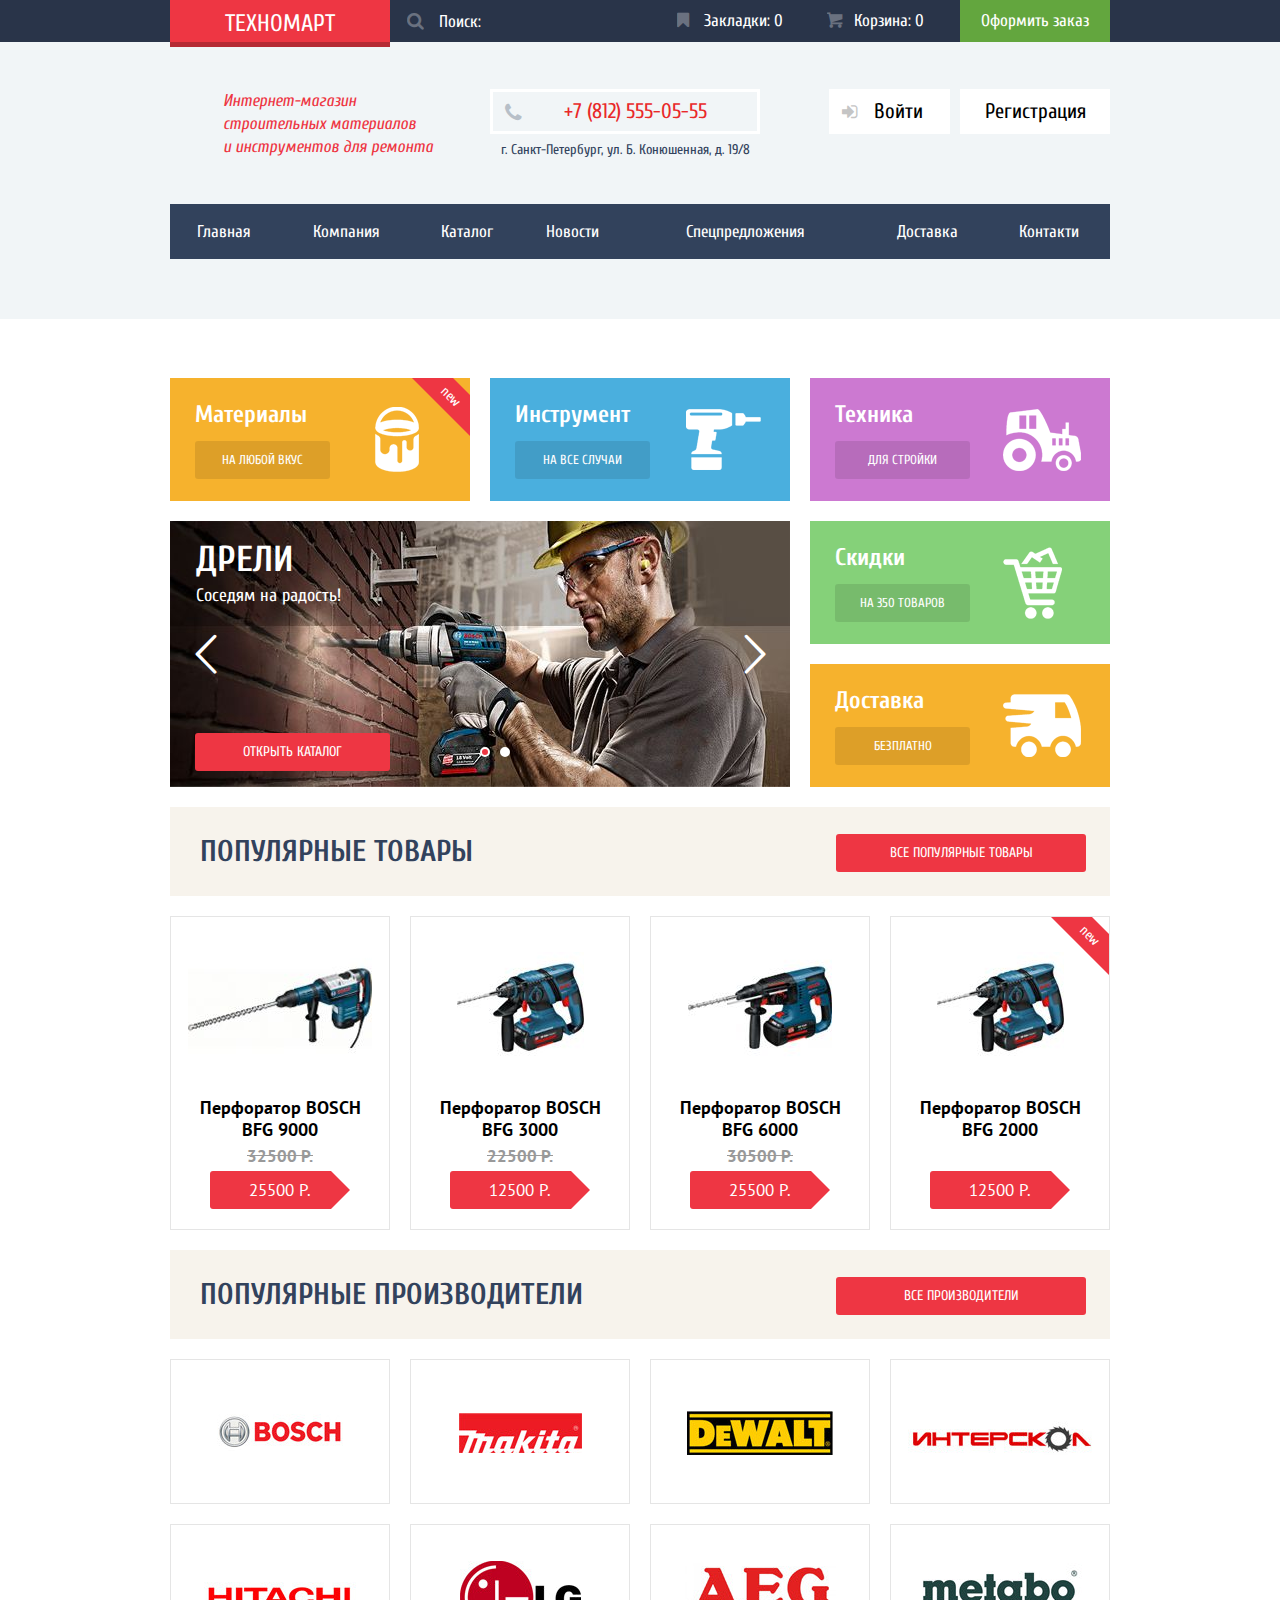
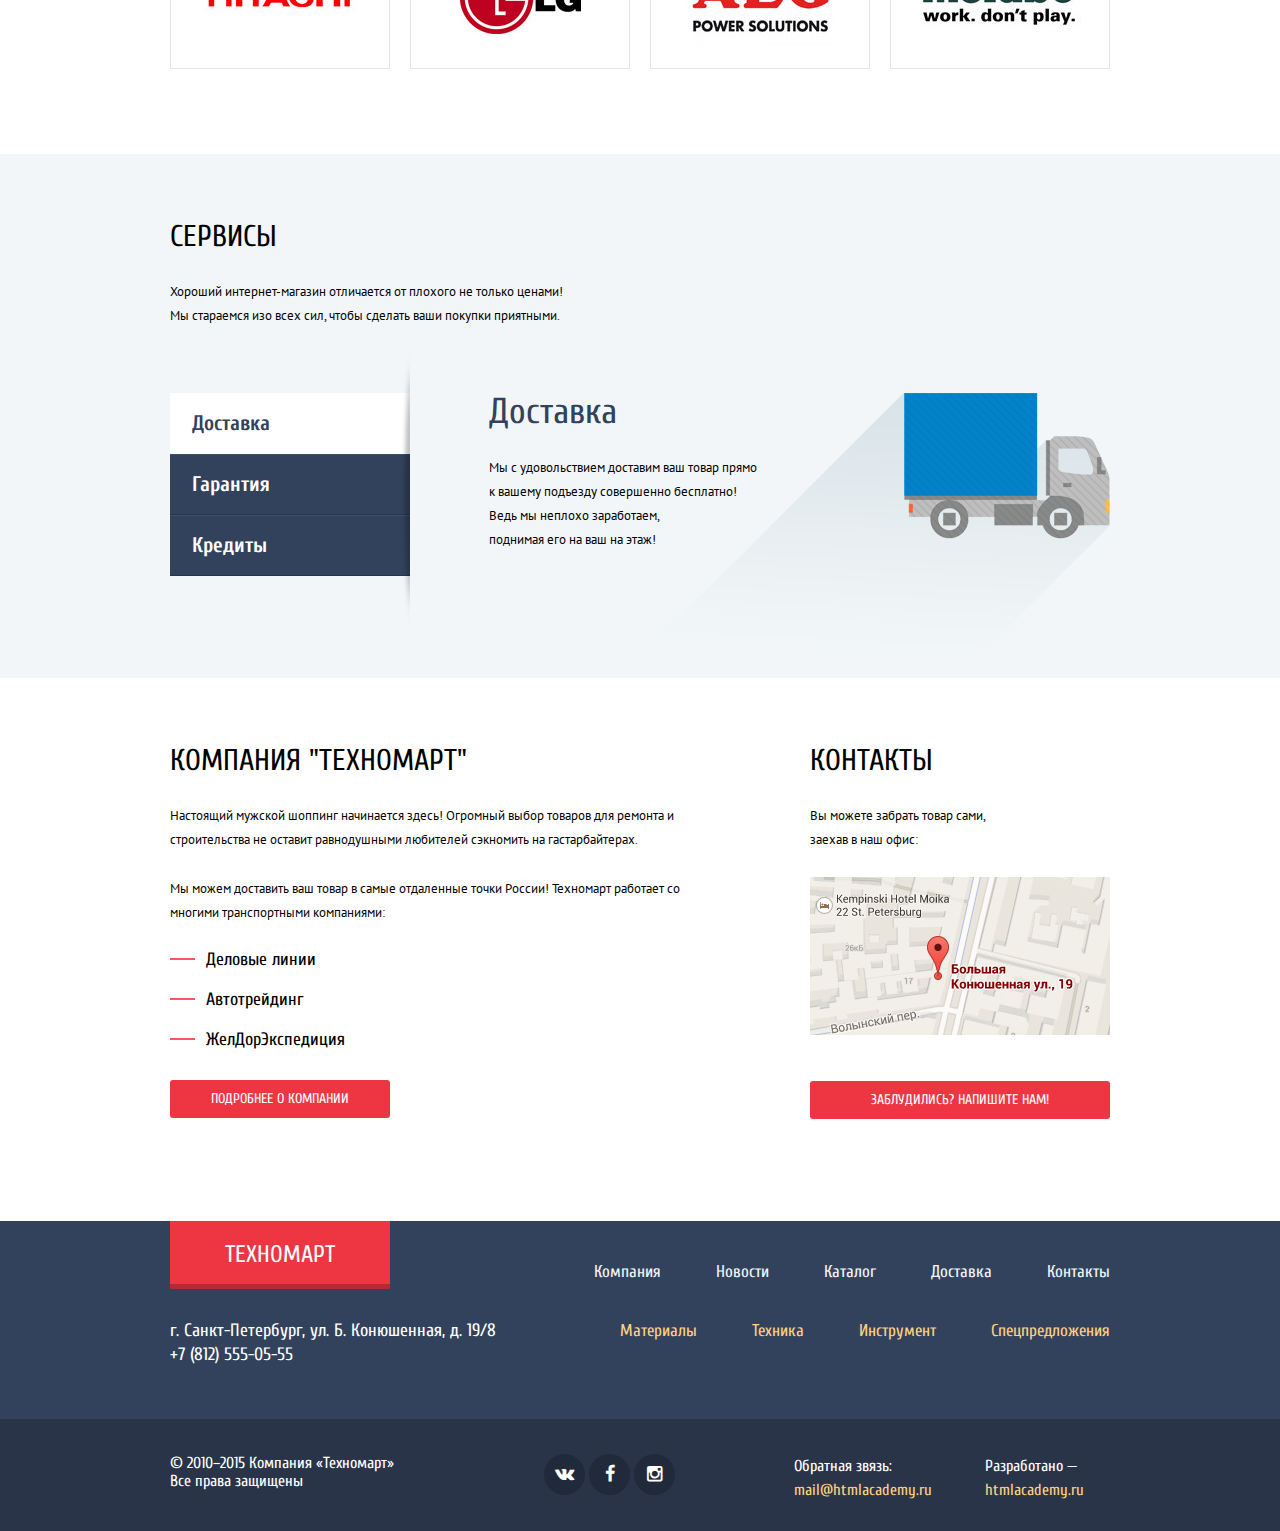
==== index.html @ 5c632ac8 "Працюємо з JS" ====
<!DOCTYPE html>
<html>

<head>
    <meta charset="utf-8">
    <link href="https://fonts.googleapis.com/css?family=PT+Sans:400,700|PT+Sans+Caption|Cuprum:400,700" rel="stylesheet" type="text/css">
    <link rel="stylesheet" href="css/normalize.css">
    <link rel="stylesheet" href="css/symbols-technomart.css">
    <link rel="stylesheet" href="css/style.css">
    <title>Техномарт</title>
</head>

<body>

     <header class="page-header">
        <div class="header-top-row">
            <div class="container">
                <ul class="top-panel">
                    <li><div class="logo"><a href="/">Техномарт</a></div></li>
                    <li>
                        <form class="search" action="/" method="get" enctype="application/x-www-form-urlencoded">
                            <input id="search" class="main-search" type="search" name="search" placeholder="Поиск:">
                            <label for="search" class="icon-search"></label>
                        </form>
                    </li>
                    <li><a href="#" class="panel-btn icon-bookmark">Закладки: <span>0</span></a></li>
                    <li><a href="#" class="panel-btn icon-basket">Корзина: <span>0</span></a></li>
                    <li><a href="#" class="panel-btn order-btn">Оформить заказ</a></li>
                </ul>
            </div>
        </div>
        <div class="header-bot-row">
            <div class="container">
                <div class="headblock">
                    <div class="row">
                        <p class="slogan-block">Интернет-магазин<span> строительных материалов</span><span> и инструментов для ремонта</span></p>

                        <div class="address-block">
                            <p class="phone icon-phone">+7 (812) 555-05-55</p>
                            <address>г. Санкт-Петербург, ул. Б. Конюшенная, д. 19/8</address>
                        </div>

                        <div class="user-block">
                            <div class="buttons usr-btns">
                                <a href="#" class="usr-btn usr-login iconed icon-login">Войти</a>
                                <a href="#" class="usr-btn usr-register">Регистрация</a>
                            </div>
                        </div>
                    </div>
                </div>
                <nav class="main-menu">
                    <ul class="row table-row">
                        <li><a href="#">Главная</a></li>
                        <li><a href="#">Компания</a></li>
                        <li><a href="#">Каталог</a></li>
                        <li><a href="#">Новости</a></li>
                        <li><a href="#">Спецпредложения</a></li>
                        <li><a href="#">Доставка</a></li>
                        <li><a href="#">Контакти</a></li>
                    </ul>
                </nav>
            </div>
        </div>
    </header>
    <nav class="breadcrumbs">

    </nav>
    <div class="page-content">
        <div class="container">

            <div class="promo">

                <div class="row">
                    <div class="tile material-tile ribboned-new">
                        <div class="tile-title">Материалы</div>
                        <a href="#" class="btn-tile">На любой вкус</a>
                    </div>


                    <div class="tile instrument-tile">
                        <div class="tile-title">Инструмент</div>
                        <a href="#" class="btn-tile">На все случаи</a>
                    </div>

                    <div class="tile machine-tile">
                        <div class="tile-title">Техника</div>
                        <a href="#" class="btn-tile">Для стройки</a>
                    </div>
                </div>

                <div class="row">

                    <div class="slider">
                        <input type="radio" name="slide" id="slide-1" checked>
                        <input type="radio" name="slide" id="slide-2">
                        <div class="indicators">
                            <label for="slide-1"></label>
                            <label for="slide-2"></label>
                        </div>
                        <div class="slides">
                            <div class="slide">
                                <img src="img/drill-slide.jpg" width="620" height="266" alt="Дрели">
                                <div class="slide-title">Дрели<span>Соседям на радость!</span></div>
                                <a href="#" class="btn btn-sm">Открыть каталог</a>
                            </div>
                            <div class="slide">
                                <img src="img/perforators-slide.jpg" width="620" height="266" alt="Перфораторы">
                                <div class="slide-title">Перфораторы<span>Настоящие мужские игрушки</span></div>
                                <a href="#" class="btn btn-sm">Открыть каталог</a>
                            </div>
                        </div>
                        <label for="slide-1" class="slider-control slide-left icon-left"></label>
                        <label for="slide-2" class="slider-control slide-right icon-right"></label>
                    </div>


                <div class="tile discount-tile">
                    <div class="tile-title">Скидки</div>
                    <a href="#" class="btn-tile">На 350 товаров</a>
                </div>

                <div class="tile shipping-tile">
                    <div class="tile-title">Доставка</div>
                    <a href="#" class="btn-tile">Безплатно</a>
                </div>
            </div>

        </div>
        <div class="popular">
            <section class="feature">
                <div class="block-header feature-header">
                    <a href="#" class="btn btn-lg">Все популярные товары</a>
                    <h1>Популярные товары</h1>
                </div>
                <div class="feature-content">
                    <div class="row product-row">

                        <article class="block product-block">
                            <div class="product-btn-group invisible">
                                <a href="#" class="btn-buy">Купить</a>
                                <a href="#" class="btn-add-bookmark">В закладки</a>
                            </div>
                            <div class="product-img-wrap">
                                <img src="img/bosch-bfg-9000.jpg" width="184" height="164" alt="Перфоратор BOSCH BFG 9000">
                            </div>
                            <div class="product-info">
                                <h2>Перфоратор BOSCH BFG 9000</h2>
                                <span class="product-old-price">32500 р.</span>
                                <span class="product-price">25500 р.</span>
                            </div>
                        </article>

                        <article class="block product-block">
                            <div class="product-btn-group invisible">
                                <a href="#" class="btn-buy">Купить</a>
                                <a href="#" class="btn-add-bookmark">В закладки</a>
                            </div>
                            <div class="product-img-wrap">
                                <img src="img/bosch-bfg-3000.jpg" width="127" height="112" alt="Перфоратор BOSCH BFG 3000">
                            </div>
                            <div class="product-info">
                                <h2>Перфоратор BOSCH BFG 3000</h2>
                                <span class="product-old-price">22500 р.</span>
                                <span class="product-price">12500 р.</span>
                            </div>
                        </article>

                        <article class="block product-block">
                            <div class="product-btn-group invisible">
                                <a href="#" class="btn-buy">Купить</a>
                                <a href="#" class="btn-add-bookmark">В закладки</a>
                            </div>
                            <div class="product-img-wrap">
                                <img src="img/bosch-bfg-6000.jpg" width="144" height="128" alt="Перфоратор BOSCH BFG 6000">
                            </div>
                            <div class="product-info">
                                <h2>Перфоратор BOSCH BFG 6000</h2>
                                <span class="product-old-price">30500 р.</span>
                                <span class="product-price">25500 р.</span>
                            </div>
                        </article>

                        <article class="block product-block ribboned-new">
                            <div class="product-btn-group invisible">
                                <a href="#" class="btn-buy">Купить</a>
                                <a href="#" class="btn-add-bookmark">В закладки</a>
                            </div>
                            <div class="product-img-wrap">
                                <img src="img/bosch-bfg-2000.jpg" width="127" height="112" alt="Перфоратор BOSCH BFG 2000">
                            </div>
                            <div class="product-info">
                                <h2>Перфоратор BOSCH BFG 2000</h2>
                                <span class="product-old-price"></span>
                                <span class="product-price">12500 р.</span>
                            </div>
                        </article>

                    </div>
                </div>
            </section>

            <section class="feature">
                <div class="block-header feature-header">
                    <a href="#" class="btn btn-lg">Все производители</a>
                    <h1>Популярные производители</h1>
                </div>
                <div class="feature-content">
                    <div class="row manufacture-row">
                        <div class="block manufacture-block">
                            <div class="manufacture-img-wrap">
                                <a href="#">
                                    <img src="img/bosch.jpg" width="126" height="37" alt="Bosh">
                                </a>
                            </div>
                        </div>


                        <div class="block manufacture-block">
                            <div class="manufacture-img-wrap">
                                <a href="#">
                                    <img src="img/makita.jpg" width="123" height="40" alt="Makita">
                                </a>
                            </div>
                        </div>

                        <div class="block manufacture-block">
                            <div class="manufacture-img-wrap">
                                <a href="#">
                                    <img src="img/dewalt.jpg" width="146" height="44" alt="DeWalt">
                                </a>
                            </div>
                        </div>

                        <div class="block manufacture-block">
                            <div class="manufacture-img-wrap">
                                <a href="#">
                                    <img src="img/interskol.jpg" width="200" height="88" alt="Интерскол">
                                </a>
                            </div>
                        </div>
                    </div>

                    <div class="row manufacture-row">
                        <div class="block manufacture-block">
                            <div class="manufacture-img-wrap">
                                <a href="#">
                                    <img src="img/hitachi.jpg" width="169" height="31" alt="Hitachi">
                                </a>
                            </div>
                        </div>

                        <div class="block manufacture-block">
                            <div class="manufacture-img-wrap">
                                <a href="#">
                                    <img src="img/lg.jpg" width="121" height="73" alt="LG">
                                </a>
                            </div>
                        </div>

                        <div class="block manufacture-block">
                            <div class="manufacture-img-wrap">
                                <a href="#">
                                    <img src="img/aeg.jpg" width="151" height="96" alt="AEG">
                                </a>
                            </div>
                        </div>

                        <div class="block manufacture-block">
                            <div class="manufacture-img-wrap">
                                <a href="#">
                                    <img src="img/metabo.jpg" width="204" height="69" alt="Metabo">
                                </a>
                            </div>
                        </div>
                    </div>
                </div>
            </section>
            </div>
        </div>
        <section class="service">
            <div class="container">
                <header class="section-header">
                    <h1>Сервисы</h1>
                    <p>Хороший интернет-магазин отличается от плохого не только ценами!Мы стараемся изо всех сил, чтобы сделать ваши покупки приятными.</p>
                </header>
                <div class="piano-slider">
                    <input type="radio" id="piano-1" name="piano" checked><label class="piano-key" for="piano-1">Доставка</label>
                    <div class="piano-slide">
                        <div class="slide-wrap shipping">
                            <h2>Доставка</h2>
                            <p>Мы с удовольствием доставим ваш товар прямо
                            <span>к вашему подъезду совершенно бесплатно!</span>
                            <span>Ведь мы неплохо заработаем,</span>
                            <span>поднимая его на ваш на этаж!</span></p>
                        </div>
                    </div>
                    <input type="radio" id="piano-2" name="piano"><label class="piano-key" for="piano-2">Гарантия</label>
                    <div class="piano-slide">
                        <div class="slide-wrap guaranty">
                            <h2>Гарантии</h2>
                            <p>Если купленный у нас товар поломается или заискрит,
                            <span>а также в случае пожара, спровоцированного его возгаранием, вы всегда можете быть уверены в нашей гарантии. Мы обменяем сгоревший товар на новый.</span>
                            <span>Дом уж восстановите как-нибудь сами.</span></p>
                        </div>
                    </div>
                    <input type="radio" id="piano-3" name="piano"><label class="piano-key" for="piano-3">Кредиты</label>
                    <div class="piano-slide">
                        <div class="slide-wrap credit">
                            <h2>Кредиты</h2>
                            <p>Залезть в долговую яму стало проще!
                            <span>Кредитные консультанты придут вам на помощь.</span></p>
                            <a href="#" class="btn btn-sm">Отправить заявку</a>
                        </div>
                    </div>
                </div>
            </div>
        </section>

            <div class="company">
                <div class="container">
                    <div class="row">
                        <section class="about">
                            <h1>Компания "Техномарт"</h1>
                            <p>
                                Настоящий мужской шоппинг начинается здесь! Огромный выбор товаров для ремонта и
                                строительства не оставит равнодушными любителей сэкномить на гастарбайтерах.
                            </p>
                            <p>
                                Мы можем доставить ваш товар в самые отдаленные точки России! Техномарт работает
                                со многими транспортными компаниями:
                            </p>
                            <ul class="about-list">
                                <li>Деловые линии</li>
                                <li>Автотрейдинг</li>
                                <li>ЖелДорЭкспедиция</li>
                            </ul>
                            <a class="btn" href="#" id="btn-feedback">Подробнее о компании</a>
                        </section>

                        <section class="contacts">
                            <h1>Контакты</h1>
                            <p>
                                Вы можете забрать товар сами,
                                <br> заехав в наш офис:
                            </p>
                            <figure class="map">
                                <a href=""><img src="img/map-sm.jpg" alt="Карта проезда"></a>
                            </figure>
                            <a class="btn btn-hg btn" id="btn-map" href="#">Заблудились? Напишите нам!</a>
                        </section>

                        <!-- Карта -->
                        <figure class="modal modal-map" id="full-map">
                            <a href="#" class="close"></a>
                            <iframe src="https://www.google.com/maps/embed?pb=!1m14!1m12!1m3!1d499.64961401007196!2d30.32128774079206!3d59.93880493908809!2m3!1f0!2f0!3f0!3m2!1i1024!2i768!4f13.1!5e0!3m2!1suk!2sua!4v1442423924245" width="960px" height="446" frameborder="0" style="border:0" allowfullscreen></iframe>
                        </figure>

                        <!-- Форма обратной связи -->
                        <div class="modal" id="feedback">
                            <a href="#" class="close"></a>
                            <form action="/" method="post" enctype="application/x-www-form-urlencoded">
                                <div class="modal-content">
                                    <div class="row">
                                        <div class="field-wrap">
                                            <label for="name">Ваше имя:</label>
                                            <input type="text" name="name" id="name" placeholder="Представьтесь, пожалуйста">
                                        </div>
                                        <div class="field-wrap">
                                            <label for="email">Ваш e-mail:</label>
                                            <input type="email" name="email" id="email" placeholder="Для отправки ответа">
                                        </div>
                                    </div>
                                    <label for="message">Текст письма:</label>
                                    <textarea name="message" id="message" placeholder="В свободной форме"></textarea>
                                </div>
                                <div class="modal-footer">
                                    <div class="buttons">
                                        <input class="btn" type="submit" name="sub" value="Отправить">
                                        <a class="btn btn-cancel" href="#">Отмена</a>
                                    </div>
                                </div>
                            </form>
                        </div>
                        <!-- Конец формы -->
                </div>
            </div>
        </div>
    </div>
    <footer class="page-footer">
        <div class="footer-top-row">
            <div class="container">
                <div class="row">
                    <div class="logo-address">
                        <div class="logo"><a href="/">Техномарт</a></div>
                        <address>г. Санкт-Петербург, ул. Б. Конюшенная, д. 19/8
                        <span>+7 (812) 555-05-55</span></address>
                    </div>
                    <div class="menu-holder">
                        <nav class="footer-menu">
                            <ul>
                                <li><a href="#">Компания</a></li>
                                <li><a href="#">Новости</a></li>
                                <li><a href="#">Каталог</a></li>
                                <li><a href="#">Доставка</a></li>
                                <li><a href="#">Контакты</a></li>
                            </ul>
                        </nav>
                        <nav class="footer-promo-menu">
                            <ul>
                                <li><a href="#">Материалы</a></li>
                                <li><a href="#">Техника</a></li>
                                <li><a href="#">Инструмент</a></li>
                                <li><a href="#">Спецпредложения</a></li>
                            </ul>
                        </nav>
                    </div>
                </div>
            </div>
        </div>
        <div class="footer-bot-row">
           <div class="container">
                <div class="row">
                    <div class="copyright">
                        © 2010–2015 Компания «Техномарт»
                        <span>Все права защищены</span>
                    </div>
                    <div class="soc">
                        <ul>
                            <li><a class="icon-vk" href="#">Вконтакте</a></li>
                            <li><a class="icon-facebook" href="#">Facebook</a></li>
                            <li><a class="icon-instagramm" href="#">Instagram</a></li>
                        </ul>
                    </div>
                    <div class="contact-us">
                        <div class="row">
                            <div class="mail-us">Обратная звязь:<br><a href="mailto:mail@htmlacademy.ru">mail@htmlacademy.ru</a></div>
                            <div class="made-by">Разработано —<br><a href="//htmlacademy.ru">htmlacademy.ru</a></div>
                        </div>
                    </div>
                </div>
            </div>
        </div>
    </footer>
    <script src="js/load.js"></script>
</body>

</html>
---- css/symbols-technomart.css ----
@charset "UTF-8";

 @font-face {
  font-family: 'symbols-technomart';
  src: url('../fonts/symbols-technomart.eot?22619757');
  src: url('../fonts/symbols-technomart.eot?22619757#iefix') format('embedded-opentype'),
       url('../fonts/symbols-technomart.woff?22619757') format('woff'),
       url('../fonts/symbols-technomart.ttf?22619757') format('truetype'),
       url('../fonts/symbols-technomart.svg?22619757#symbols-technomart') format('svg');
  font-weight: normal;
  font-style: normal;
}
/* Chrome hack: SVG is rendered more smooth in Windozze. 100% magic, uncomment if you need it. */
/* Note, that will break hinting! In other OS-es font will be not as sharp as it could be */
/*
@media screen and (-webkit-min-device-pixel-ratio:0) {
  @font-face {
    font-family: 'symbols-technomart';
    src: url('../font/symbols-technomart.svg?22619757#symbols-technomart') format('svg');
  }
}
*/

 [class^="icon-"]:before, [class*=" icon-"]:before, [class^="icon-"]:after, [class*=" icon-"]:after {
  font-family: "symbols-technomart";
  font-style: normal;
  font-weight: normal;
  speak: none;

  display: inline-block;
  text-decoration: inherit;
  /* opacity: .8; */

  /* For safety - reset parent styles, that can break glyph codes*/
  font-variant: normal;
  text-transform: none;

  /* fix buttons height, for twitter bootstrap */
  line-height: 1em;

  /* Animation center compensation - margins should be symmetric */
  /* remove if not needed */

  /* you can be more comfortable with increased icons size */
  /* font-size: 120%; */

  /* Uncomment for 3D effect */
  /* text-shadow: 1px 1px 1px rgba(127, 127, 127, 0.3); */
}

.icon-left:before { content: '\3c'; } /* '&lt;' */
.icon-right:before { content: '\3e'; } /* '&gt;' */
.icon-basket:before { content: '\62'; } /* 'b' */
.icon-facebook:before { content: '\66'; } /* 'f' */
.icon-twitter:before { content: '\74'; } /* 't' */
.icon-vk:before { content: '\76'; } /* 'v' */
.icon-up:before { content: '\2c4'; } /* '˄' */
.icon-down:before { content: '\2c5'; } /* '˅' */
.icon-left-big:before { content: '\2190'; } /* '←' */
.icon-right-big:before { content: '\2192'; } /* '→' */
.icon-login:before { content: '\2386'; } /* '⎆' */
.icon-logout:before { content: '\241b'; } /* '␛' */
.icon-up-dir:before { content: '\25b2'; } /* '▲' */
.icon-down-dir:before { content: '\25bc'; } /* '▼' */
.icon-circle:before { content: '\25cb'; } /* '○' */
.icon-circle-dot:before { content: '\25cf'; } /* '●' */
.icon-star:before { content: '\2605'; } /* '★' */
.icon-check-off:before { content: '\2610'; } /* '☐' */
.icon-check-on:before { content: '\2611'; } /* '☑' */
.icon-youtube:before { content: '\f39e'; } /* '' */
.icon-home:before { content: '🏠'; } /* '\1f3e0' */
.icon-user:before { content: '👨'; } /* '\1f468' */
.icon-phone:before { content: '📞'; } /* '\1f4de' */
.icon-instagramm:before { content: '📷'; } /* '\1f4f7' */
.icon-search:before { content: '🔍'; } /* '\1f50d' */
.icon-bookmark:before { content: '🔖'; } /* '\1f516' */
---- css/style.css ----
html, body {
	margin: 0;
	padding: 0;
}
body {
	color: #000;
	font: normal 13px/1.5 "Cuprum", "Arial", sans-serif;
	min-width: 960px;
    text-transform: uppercase;
}
a {
	color: #32425c;
    text-decoration: none;
}
a:hover {
	color: #ee3643;
}
a:active {
	color: rgba(50, 66, 92,.3);
}
h1, h2, h3, div.h1, div.h2, div.h3, p {
	margin: 0;
}
h1, div.h1 {
    text-transform: uppercase;
	font-size: 30px;
    color: #32425c;
    line-height: 36px;
}
.category-about h1 {
	color: #000;
    margin-bottom: 32px;
}
.product-block h2 {
	color: #000;
	font-size: 18px;
	line-height: 22px;
	margin-bottom: 5px;
	text-transform: none;
}
p {
    font-family: "PT Sans";
    line-height: 24px;
    margin-bottom: 25px;
}
p span , address span {
    display: block;
}
.table-row {
	display: table-row;
}
.container {
	margin: 0 auto;
	padding-left: 10px;
	padding-right: 10px;
	width: 940px;
}
/* clear ;-) */
.row::after {
	clear: both;
	content: "";
	display: table;
}
/* Inputs */
input, textarea {
    background-color: #fff;
    border: 2px solid #d7dcde;
    border-radius: 3px;
    box-sizing: border-box;
    line-height: 18px;
    padding: 8px 14px;
    font-family: "PT Sans";
    font-size: 13px;
    width: 100%;
}
textarea {
    min-height: 112px;
}
input::-webkit-input-placeholder {
    color: #999;
    text-overflow: ellipsis;
}
input::-moz-placeholder {
    color: #999;
    text-overflow: ellipsis;
}
input:-moz-placeholder {
    color: #999;
    text-overflow: ellipsis;
}
input:-ms-input-placeholder {
	color: #999;
    text-overflow: ellipsis;
}
input[placeholer] {
    color: #999;
    text-overflow: ellipsis;
}
input:focus, textarea:focus {
    outline: none;
}
label {
    font-size: 18px;
    line-height: 18px;
    margin-bottom: 10px;
    display: block;
}
/* Modal */
.modal {
    display: none;
	background: #fff;
	z-index: 1;
	left: 50%;
	margin-left: -310px;
	margin-top: -141px;
    -webkit-box-shadow: 0 20px 40px 0 rgba(41,52,73,.75);
	-moz-box-shadow: 0 20px 40px 0 rgba(41,52,73,.75);
	-o-box-shadow: 0 20px 40px 0 rgba(41,52,73,.75);
    box-shadow: 0 20px 40px 0 rgba(41,52,73,.75);
	position: fixed;
	top: 50%;
	webkit-box-shadow: 0 20px 40px 0 rgba(41,52,73,.75);
	width: 620px;
    border-top: 7px solid #ee3643;
}
.visible {
	display: block;
}
.modal .close {
	background: url('../img/cross.png') 50% 50% no-repeat;
	height: 22px;
	position: absolute;
	right: 9px;
	top: 9px;
	width: 22px;
    z-index: 1;
}
.modal-content {
	padding-bottom: 37px;
	padding-top: 47px;
	position: relative;
}
.modal-content, .modal-footer {
	padding-left: 80px;
	padding-right: 80px;
}
.modal-footer {
	background: #f1f1f1;
	padding-bottom: 37px;
	padding-top: 37px;
}
.modal-content .product-added {
	background: url('../img/product-in-cart.png') 0 50% no-repeat;
	line-height: 80px;
	padding-left: 99px;
}
.buttons {
	font-size: 0;
}
.modal-footer .btn {
	margin-right: 20px;
}
.modal-footer .buttons .btn:last-child {
	margin-right: 0;
}
.modal .field-wrap {
    width: 220px;
    float: left;
    margin-right: 20px;
    margin-bottom: 22px;
}
.modal .field-wrap:last-child {
    margin-right: 0;
}
/* Type Button */
.btn {
	background: #ee3643;
	border-radius: 3px;
	color: #fff;
	display: inline-block;
	font-size: 14px;
	line-height: 18px;
	padding: 10px 5px;
	text-align: center;
	width: 210px;
    text-transform: uppercase;
}
input.btn {
    border: none;
    box-sizing: content-box;
    font-family: "Cuprum";
}
input.btn:active, input.btn:focus {
    outline: none;
}
.btn-sm {
    width: 185px;
}
.btn-lg {
    width: 240px;
}
.btn-hg {
    width: 290px;
}
.btn:hover {
	background: #ca2c37;
    color: #fff;
}
.btn:active {
    background: #ba2732;
    color: #fff;
}
.btn-cancel, .btn-cancel:hover, .btn-cancel:active {
	background-color: #fff;
	color: #000;
}
/* Header */
.page-header {
	text-transform: none;
    margin-bottom: 23px;
}
.header-top-row {
    color: #fff;
    font-size: 17px;
	background: #293449;
	min-height: 42px;
}
.header-bot-row {
    background: #f1f5f7;
	padding: 47px 0 60px;
}
.header-top-row  .top-panel {
	list-style-type: none;
	margin: 0;
	padding: 0;
}
.top-panel li {
	float: left;
}
.logo a {
    color:#fff;
	background: #ee3643;
	box-shadow: 0 5px 0 0 #b52a34;
	display: block;
	font-size: 24px;
	line-height: 47px;
    height: 42px;
	padding: 0 5px;
	text-align: center;
	text-transform: uppercase;
	width: 210px;
}
.logo a:hover {
	background: #ca2c37;
	box-shadow: 0 5px 0 0 #a3232d;
}
.logo a:active {
	background: #ba2732;
	box-shadow: 0 5px 0 0 #8f1f27;
}
.header-top-row .search {
	position: relative;
}
.header-top-row .main-search {
	background: transparent;
	border: none;
	color: #fff;
	height: 42px;
	padding: 0 0 0 49px;
	width: 221px;
    font-family: "Cuprum";
    font-size: 17px;
    border-radius: 0;
}
.main-search::-webkit-input-placeholder {
    color: #fff;
}
.main-search::-moz-placeholder {
    color: #fff;
}
.main-search:-moz-placeholder {
    color: #fff;
}
.main-search:-ms-input-placeholder {
	color: #fff;
}
.main-search:focus::-webkit-input-placeholder {
    color: #000;
}
.main-search:focus::-moz-placeholder {
    color: #000;
}
.main-search:focus:-moz-placeholder {
    color: #000;
}
.main-search:focus:-ms-placeholder {
    color: #000;
}
.header-top-row  .main-search:hover {
	background: #212a3a;
}
.header-top-row .main-search:focus {
	background: #fff;
	color: #000;
	outline: none;
}
.main-search + label:before {
	left: 17px;
	opacity: .3;
	position: absolute;
	top: 12px;
}
.main-search:hover + label:before, .main-search:focus + label:before {
	opacity: 1;
}
.main-search:focus + label:before {
	color: #ee3643;
}
.panel-btn {
    color: #fff;
	display: block;
	height: 42px;
	line-height: 42px;
	padding-left: 44px;
	position: relative;
	width: 106px;
}
.panel-btn:before {
	left: 17px;
	opacity: .3;
	position: absolute;
	top: 50%;
    margin-top: -9px;
}
.panel-btn:hover {
	background: #212a3a;
	color: #fff;
}
.panel-btn:hover:before {
	opacity: 1;
}
.panel-btn:active {
	background: #161d29;
    color: rgba(255,255,255,.6);
}
.panel-btn:active:before {
	opacity: .5;
}
.order-btn {
	background: #63a63e;
	padding: 0 5px;
	text-align: center;
	width: 140px;
}
.order-btn:hover {
	background: #5fbb2d;
}
.order-btn:active {
	background: #518534;
	color: rgba(255,255,255,.51);
}
.headblock {
    margin-bottom: 45px;
}
.slogan-block, .address-block, .user-block {
	float: left;
}
.address-block {
	margin-right: 50px;
	width: 270px;
}
.slogan-block {
    font-family: "Cuprum";
	color: #ee3643;
	font-size: 17px;
	font-style: italic;
	line-height: 23px;
	padding-left: 53px;
	width: 267px;
    margin: 0;
}
.phone {
    font-family: "Cuprum";
	border: 3px solid #fff;
	color: #e9292a;
	font-size: 21px;
	height: 39px;
	line-height: 39px;
	margin-bottom: 7px;
	padding-left: 71px;
	position: relative;
	width: 193px;
}
.phone:before {
	color: #b7bfc8;
	left: 12px;
	top: 50%;
    position: absolute;
    margin-top: -10px;
}
.address {
    font-family: "Cuprum";
	color: #32425c;
	font-size: 14px;
	line-height: 14px;
	text-align: center;
    margin: 0;
}
address {
    font-style: normal;
}
.page-header address {
    text-align: center;
    color: #32425c;
    font-size: 14px;
    line-height: 18px;
}
.page-footer address {
    line-height: 24px;
}
/* User block */
.user-block {
	width: 300px;
}
.usr-btns {
    margin-bottom: 7px;
    text-align: right;3
}
.usr-btn {
    font-size: 21px;
	height: 45px;
	line-height: 45px;
    background: #fff;
	color: #000;
	display: inline-block;
    padding: 0 5px;
    position: relative;
    vertical-align: top;
    text-overflow: ellipsis;
    box-sizing: border-box;
    text-align: center;
}
.usr-btns .iconed {
    text-align: left;
    padding-left: 45px;
}
.usr-acount {
    width: 255px;
}
.usr-logout {
	width: 45px;
}
.usr-login {
    width: 121px;
    margin-right: 10px;
}
.usr-register {
    width: 150px;
}
.usr-btn:hover {
	color: #000;
}
.usr-btn:before {
	color: #c5c5c5;
}
.usr-btn:before {
	font-size: 18px;
	position: absolute;
	top: 50%;
    margin-top: -9px;
}
.usr-btn:before {
	left: 13px;
}
.usr-btn:hover:before{
	color: #32425c;
}
.usr-btn:active, .usr-btn:active:before {
	color: rgba(0,0,0,.3);
}
/* Menu */
.user-menu {
	color: #32425c;
	font-size: 16px;
	line-height: 18px;
	list-style-type: disc;
	margin: 0;
	padding: 0;
}
.user-menu li {
	float: left;
	margin: 0 14px;
	padding: 0 2px;
	vertical-align: bottom;
}
.user-menu a {
	text-decoration: underline;
}
.user-menu li:first-child {
	list-style-type: none;
}
/* Main menu */
.main-menu {
	display: table;
    width: 100%;
}
.main-menu ul {
	background: #32425c;
	border-bottom: 5px solid #293449;
	font-size: 17px;
	list-style-type: none;
	margin: 0;
	padding: 0;
}
.main-menu li {
    display: table-cell;
}
.main-menu a {
	color: #fff;
	display: block;
	height: 55px;
	line-height: 55px;
	text-align: center;
}
.main-menu a:hover, .main-menu a:active {
	background: #293449;
}
.main-menu a:active {
	color: rgba(255,255,255,.5);
}
.breadcrumbs {
	min-height: 14px;
    margin-bottom: 22px;
}
.breadcrumbs ul {
    font-family: "PT Sans";
	list-style-type: none;
	margin: 0;
	padding: 0;
}
.breadcrumbs li {
	float: left;
}
.breadcrumbs li:before, .breadcrumbs a:before {
	color: #c1c6ce;
}
.breadcrumbs a {
	color: #000;
	margin: 0 15px;
    line-height: 14px;
}
.breadcrumbs li:first-child a {
	margin-left: 0;
}
.block-header {
	margin-bottom: 20px;
    line-height: 38px;
    padding: 27px 24px 26px 30px;
}
.inner-page-header {
	background: #f2f6f8;
}
.left-sidebar {
    font-family: "PT Sans";
	float: left;
	width: 220px;
}
.products {
	float: right;
	width: 700px;
}
.filter-header {
    font-family: "PT Sans";
	background: #f7f3ec;
	border-radius: 3px;
	line-height: 38px;
	margin-bottom: 20px;
    height: 38px;
	padding: 0 17px 0 19px;
}
.filter-header a {
	line-height: 14px;
}
fieldset {
	border: none;
	border-bottom: 1px solid #e5e5e5;
	margin: 0 0 20px 0;
	padding: 0 0 25px 0;
}
legend {
	font-size: 17px;
	font-weight: bold;
	line-height: 18px;
	margin: 0;
	margin-bottom: 21px;
	text-transform: uppercase;
}
.range {
	background: #f7f3ec;
	border-bottom-left-radius: 3px;
	border-bottom-right-radius: 3px;
	height: 41px;
	margin-bottom: 9px;
	padding: 0 20px;
	padding-top: 39px;
	position: relative;
}
.bar {
	background: #d7dcde;
	height: 2px;
	margin: 0 auto;
	width: 100%;
}
.progress {
	background: #00ca74;
	height: 2px;
	width: 83%;
}
.control {
	background: #ababab;
	border: 7px solid #fff;
	border-radius: 50%;
	box-shadow: 0 1px 0 0 rgba(0,0,0,.14);
	height: 4px;
	margin-top: -10px;
	position: absolute;
	width: 4px;
}
.control-left {
	left: 20px;
	top: 50%;
}
.control-right {
	right: 38px;
	top: 50%;
}
.price {
	background: #f7f3ec;
	border: none;
	border-radius: 3px;
	display: block;
	font: normal 17px/38px "PT Sans";
	height: 38px;
	outline: none;
	padding: 0 5px;
	text-align: center;
	width: 85px;
}
.min-price {
    float: left;
}
.max-price {
    float: right;
}
.price-line {
	float: left;
	font-size: 16px;
	line-height: 38px;
	text-align: center;
	width: 30px;
}
.filter {
	font-size: 15px;
	line-height: 20px;
	list-style-type: none;
	margin: 0;
	padding: 0;
}
.filter li {
	margin-bottom: 17px;
}
.filter li:last-child {
	margin-bottom: 0;
}
.filter input[type=checkbox], .filter input[type=radio] {
	display: none;
}
.filter label {
	cursor: pointer;
	padding-left: 35px;
	position: relative;
    margin: 0;
}
.filter label:before {
	color: #c1c1c1;
	font-family: "symbols-technomart";
	font-size: 28px;
	left: 0;
	line-height: 20px;
	position: absolute;
}
.filter label:hover:before {
	color: #b5b5b5;
}
.filter input[disabled] + label, .filter input[disabled] + label {
	color: rgba(0,0,0,.4);
}
.filter input[disabled] + label:before, .filter input[disabled] + label:before {
	color: rgba(181,181,181,.3);
}
.filter input[type=checkbox] + label:before {
	content: '\2610';
}
.filter input[type=checkbox]:checked + label:before {
	content: '\2611';
}
.filter input[type=radio] + label:before {
	content: '\25cb';
}
.filter input[type=radio]:checked + label:before {
	content: '\25cf';
}
.filter-submit {
	background: transparent;
	border: 1px solid #e5e5e5;
	border-radius: 3px;
	height: 36px;
	line-height: 18px;
	margin-top: 75px;
	padding: 0 5px;
	text-transform: uppercase;
	width: 128px;
}
.sort {
	float: left;
	list-style-type: none;
	margin: 0;
	padding: 0;
}
.sort-title {
	float: left;
	margin-right: 20px;
	width: 201px;
}
.sort li {
	display: inline-block;
}
.sort .active {
	color: #ee3643;
}
.sort-by {
	margin-right: 20px;
	width: 380px;
}
.sort-by li {
	margin-right: 64px;
}
.sort-by li:last-child {
	margin-right: 0;
}
.sort .icon {
	font-size: 23px;
    margin-right: 18px;
}
.sort .icon:before {
	line-height: 14px;
}
.sort li:last-child .icon {
	margin-right: 0;
}
.sort a {
	color: rgba(0,0,0,.3);
	display: block;
}
.sort-by a {
	border-bottom: 1px dotted #ee3643;
}
.sort a:hover {
	color: #000;
}
.sort-by a:hover {
	border-bottom: 1px solid #ee3643;
}
/* Product */
.popular {
    margin-bottom: 85px;
}
.product-row, .manufacture-row {
	margin-bottom: 20px;
}
.row .block:last-child {
	margin-right: 0;
}
.block {
    border: 1px solid #e5e5e5;
	float: left;
	margin-right: 20px;
	width: 218px;
    text-align: center;
    overflow: hidden;
    position: relative;
}
.block:hover {
	box-shadow: 0 0 35px 0 rgba(41,52,73,.5);
    outline: none;
}
.product-block:hover img {
	display: none;
}
.product-btn-group {
    display: none;
    position: absolute;
    top: 45px;
    left: 50%;
    margin-left: -67px;
}
.product-block:hover .product-btn-group{
	display: block;
}
.ribboned-new:after {
    text-align: center;
	background: #ee3643;
	color: #fff;
	content: 'new';
	display: block;
	font-size: 14px;
	height: 29px;
	line-height: 29px;
	position: absolute;
	right: -23px;
	top: 4px;
    -o-transform: rotate(45deg);
    -moz-transform: rotate(45deg);
    -webkit-transform: rotate(45deg);
	transform: rotate(45deg);
	width: 84px;
    text-transform: none;
}
.product-info {
    font-family: "PT Sans";
	padding: 0 20px 20px;
	position: relative;
}
.product-old-price {
	color: #999999;
	display: block;
	font-size: 17px;
	font-weight: bold;
	line-height: 20px;
    min-height: 20px;
	margin-bottom: 5px;
	text-decoration: line-through;
}
.product-price {
	background: #ee3643;
	border-radius: 3px;
	color: #fff;
	display: inline-block;
	font-size: 17px;
	line-height: 38px;
	position: relative;
	width: 90px;
    padding: 0 25px;
}
.product-price:after {
	border: 19px solid #fff;
	border-left: 19px solid transparent;
	content: '';
	display: block;
	position: absolute;
	right: -19px;
	top: 0;
}
.product-img-wrap {
	height: 180px;
	width: 218px;
    line-height: 180px;
}
.manufacture-img-wrap {
    width: 218px;
    height: 143px;
    line-height: 143px;
}
.block img {
	max-width: 100%;
    max-height: 100%;
    height: auto;
    width: auto;
    display: inline-block;
    vertical-align: middle;
}
.btn-buy {
    text-align: left;
	display: block;
    line-height: 35px;
    padding: 0 5px 0 49px;
    height: 35px;
    width: 81px;
    background: #63a63e;
    color: #fff;
    border-bottom: 3px solid #367315;
    border-radius: 3px;
    margin-bottom: 7px;
    position: relative;
}
.btn-buy:before {
	position: absolute;
    left: 13px;
    line-height: 35px;
    font-size: 17px;
}
.btn-add-bookmark {
    display: block;
    line-height: 32px;
	height: 32px;
    width: 129px;
    border: 3px solid #63a63e;
    color: #32425c;
    border-radius: 3px;
    position: relative;
}
.btn-buy:hover {
	background: #5fbb2d;
    color: #fff;
}
.btn-buy:active {
	background: #518534;
    color: #fff;
}
.btn-add-bookmark:hover {
    border-color: #32425c;
    color: #32425c;
}
.btn-add-bookmark:active {
    border-color: rgba(50,66,92,.3);
    color: rgba(50,66,92,.3);
}
.main-content {
	margin-bottom: 52px;
}
.category-about {
	background: #f2f6f8;
    padding: 62px 0 40px 0;
    text-transform: none;
}
/* Pagination */
.pagination ul {
	margin: 0;
    padding: 0;
    font-size: 0;
    list-style-type: none;
}
.pagination li {
    margin-right: 10px;
    display: inline-block;
}
.pagination a, .pagination li.active{
	text-align: center;
    font-size: 13px;
    height: 36px;
    padding: 0 4px;
    min-width: 28px;
    line-height: 36px;
    border-radius: 3px;
    text-transform: uppercase;
}
.pagination a {
    display: block;
    color: #000;
    border: 1px solid #e5e5e5;
}
.pagination a.next {
    min-width: 130px;
	padding-left: 4px;
    padding-right: 4px;
}
.pagination li.active {
	background: #ee3643;
    color: #fff;
    border: 1px solid #ee3643;
}
.pagination a:hover {
    border-color: #bdc6ca;
}
.pagination a:active {
    border-color: #ee3643;
}
.inner-page-content {
	margin-bottom: 60px;
}
.custom p{
	font-family: "PT Sans";
    text-transform: none;
}
/* Footer */
.page-footer {
    color: #fff;
	text-transform: none;
}
.page-footer .logo a {
    height: 63px;
    line-height: 68px;
    margin-bottom: 35px;
    margin-top: -42px;
}
.footer-top-row {
    font-size: 18px;
	background: #32425c;
    padding: 42px 0 52px;
}
.page-footer .address {
	text-align: left;
    color: #f1f5f7;
    line-height: 24px;
    font-size: 18px;
}
.page-footer .logo-address {
    float: left;
	width: 380px;
}
.page-footer .menu-holder {
	float: right;
    width: 550px;
}
.footer-menu ul, .footer-promo-menu ul {
	margin: 0;
    padding: 0;
    list-style-type: none;
    font-size: 0;
    text-align: right;
}
.footer-menu ul {
    margin-bottom: 42px;
}
.footer-menu li, .footer-promo-menu li{
	display: inline-block;
    margin-right: 55px;
}
.footer-menu li:last-child, .footer-promo-menu li:last-child {
	margin-right: 0;
}
.footer-menu a, .footer-promo-menu a {
	font-size: 17px;
    line-height: 1;
}
.footer-menu a {
	color: #f1f5f7;
}
.footer-promo-menu a{
	color: #ffd180;
}
.footer-menu a:hover, .footer-promo-menu a:hover {
	text-decoration: underline;
}
.footer-menu a:active, .footer-promo-menu a:active {
    opacity: .5;
    text-decoration: none;
}
/* Bottom row */
.footer-bot-row {
    font-size: 16px;
	background: #293449;
    color: #fff;
    padding: 35px 0 29px;
}
.page-footer .copyright, .page-footer .soc, .page-footer .contact-us {
	float: left;
}
.page-footer .copyright {
	margin-right: 150px;
    line-height: 18px;
}
.copyright span {
	display: block;
}
.page-footer .soc {
	width: 150px;
    margin-right: 100px;
}
.soc ul {
    font-size: 0;
    margin: 0;
    padding: 0;
    list-style-type: none;
}
.soc li {
    display: inline-block;
}
.soc a {
    text-align: center;
    color: #fff;
    display: block;
    width: 41px;
    height: 41px;
    background: #212a3a;
    border-radius: 50%;
    margin-right: 4px;
}
.soc a:before {
    font-size: 18px;
    line-height: 41px;
}
.soc a:hover {
    background: #ee3643;
}
.page-footer .contact-us {
	width: 300px;
}
.page-footer .mail-us, .page-footer .made-by {
	float: left;
}
.contact-us a {
	color: #ffd180;
}
.contact-us a:hover {
	color: #ffd180;
    text-decoration: underline;
}
.contact-us a:active {
	color: #ee3643;
    text-decoration: none;
}
.page-footer .mail-us {
	margin-right: 53px;
}
/* Promo */
.tile {
    position: relative;
    overflow: hidden;
    float: left;
    width: 175px;
    margin: 0 20px 20px 0;
    padding: 22px 100px 22px 25px;
}
.tile:last-child {
    margin-right: 0;
}
.tile-title {
    line-height: 30px;
    color: #fff;
    font-size: 24px;
    font-weight: bold;
    text-transform: none;
    margin-bottom: 11px;
}
.btn-tile {
    color: #fff;
    text-align: center;
    display: block;
    border-radius: 3px;
    width: 125px;
    padding: 0 5px;
    background-color: rgba(0,0,0,.1);
    height: 38px;
    line-height: 38px;
}
.btn-tile:hover {
    background-color: rgba(0,0,0,.2);
    color: #fff;
}
.btn-tile:active {
    background-color: rgba(0,0,0,.3);
    color: #fff;
}
.material-tile {
    background: url('../img/tile-bucket.png') #f6b22d 80% 50% no-repeat;
}
.instrument-tile {
    background: url('../img/tile-drill.png') #4aafde 87% 50% no-repeat;
}
.machine-tile {
    background: url('../img/tile-tractor.png') #cc79d1 87% 50% no-repeat;
}
.discount-tile {
    background: url('../img/tile-basket.png') #85d179 80% 50% no-repeat;
}
.shipping-tile {
    background: url('../img/tile-bus.png') #f6b22d 87% 50% no-repeat;
}
.slider ~ .tile {
    margin-right: 0;
}
.slider {
    position: relative;
    float: left;
    width: 620px;
    margin-right: 20px;
}
.slider .slide {
    display: none;
}
.slider input:nth-child(1):checked ~ .slides .slide:nth-child(1) {
    display: block;
}
.slider input:nth-child(2):checked ~ .slides .slide:nth-child(2) {
    display: block;
}
.slider input[type=radio] {
    display: none;
}
.slider .indicators {
    position: absolute;
    bottom: 36px;
    left: 50%;
    font-size: 0;
    color: #fff;
    z-index: 1;
}
.indicators label {
	display: inline-block;
    height: 6px;
    width: 6px;
    border: 2px solid #fff;
    background-color: #fff;
    border-radius: 50%;
    cursor: pointer;
    margin: 0 10px 0 0;
}
.slider input:nth-child(1):checked ~ .indicators label:nth-child(1) {
    background-color: #ee3643;
}
.slider input:nth-child(2):checked ~ .indicators label:nth-child(2) {
    background-color: #ee3643;
}
.slider .slide {
	position: relative;
}
.slide .btn {
    position: absolute;
    left: 25px;
    bottom: 22px;
}
.slide .slide-title {
	position: absolute;
    top: 15px;
    left: 26px;
    color: #fff;
    font-size: 36px;
    line-height: 48px;
    font-weight: bold;
}
.slide-title span {
    font-weight: normal;
	font-size: 18px;
    display: block;
    line-height: 24px;
    text-transform: none;
}
.slider .slider-control {
    cursor: pointer;
    position: absolute;
    font-size: 45px;
    line-height: 45px;
    top: 50%;
    margin-top: -25px;
    display: block;
}
.slider .slide-left {
	left: 25px;
}
.slider .slide-right {
	right: 25px;
}
.slider .slider-control {
    color: #fff;
    display: block;
}
.feature-header {
	background-color: #f7f3ec;
}
.block-header .btn {
	float: right;
    clear: both;
}
.piano-slider {
    position: relative;
    padding-top: 40px;
}
.piano-slider .piano-slide {
    width: 621px;
    position: absolute;
    right: 0;
    top: 0;
    display: none;
    padding-left: 89px;
    padding-top: 35px;
    background: url('../img/slider-shadow.png') 0 0 no-repeat;
}
.piano-slide h2{
	font-size: 36px;
    line-height: 48px;
    color: #32425c;
    font-weight: normal;
    margin-bottom: 20px;
}
.piano-slider input[type=radio] {
    display: none;
}
.piano-slider input + .piano-key {
    background: #32425c;
    color: #fff;
    display: block;
    width: 196px;
    height: 59px;
    font-size: 21px;
    line-height: 59px;
    padding:0 22px;
    font-weight: bold;
    cursor: pointer;
    border-top: 1px solid #405069;
    border-bottom: 1px solid #293449;
    text-transform: none;
    margin: 0;
}
.piano-slider .piano-key:hover {
	background-color: #293449;
}
.piano-slider input:checked + .piano-key {
    color: #32425c;
    background-color: #fff;
    border-top: 1px solid #fff;
    border-bottom: 1px solid #fff;
}
.piano-slider input:checked + .piano-key + .piano-slide {
    display: block;
}
.piano-slider .slide-wrap {
    min-height: 295px;
    padding-right: 242px;
}
.piano-slider .slide-wrap {
    background-position: 100% 5px;
    background-repeat: no-repeat;
}
.piano-slider .shipping {
    background-image: url('../img/delivery.png');
}
.piano-slider .guaranty {
    background-image: url('../img/guaranty-label.png');
}
.piano-slider .credit {
    background-image: url('../img/credit-label.png');
}
.service, .company {
    text-transform: none;
    padding: 65px 0 102px;
}
.service h1, .company h1{
	color: #000;
    font-weight: normal;
    margin-bottom: 25px;
}
.service {
	background: #f2f6f8;
}
.service .section-header {
	width: 400px;
}
.company {
    position: relative;
}
.company .about {
	float: left;
    width: 540px;
}
.company .contacts {
    float: right;
    width: 300px;
}
.about-list {
    list-style-type: none;
	font-size: 18px;
    line-height: 20px;
    padding: 0;
    margin: 0 0 30px 0;
}
.about-list li {
	margin-bottom: 20px;
    padding-left: 36px;
    position: relative;
}
.about-list li:last-child {
	margin-bottom: 0;
}
.about-list li:before {
    content: '';
    display: block;
    width: 25px;
    height: 2px;
    position: absolute;
    left: 0;
    top: 10px;
    background: #fb565a;
    margin-top: -2px;
}
.map {
    margin: 0 0 40px 0;
}
.modal-map {
	width: 960px;
    height: 446px;
    border: none;
    margin-left: -480px;
}
.modal-map .close {
	top: 45px;
}
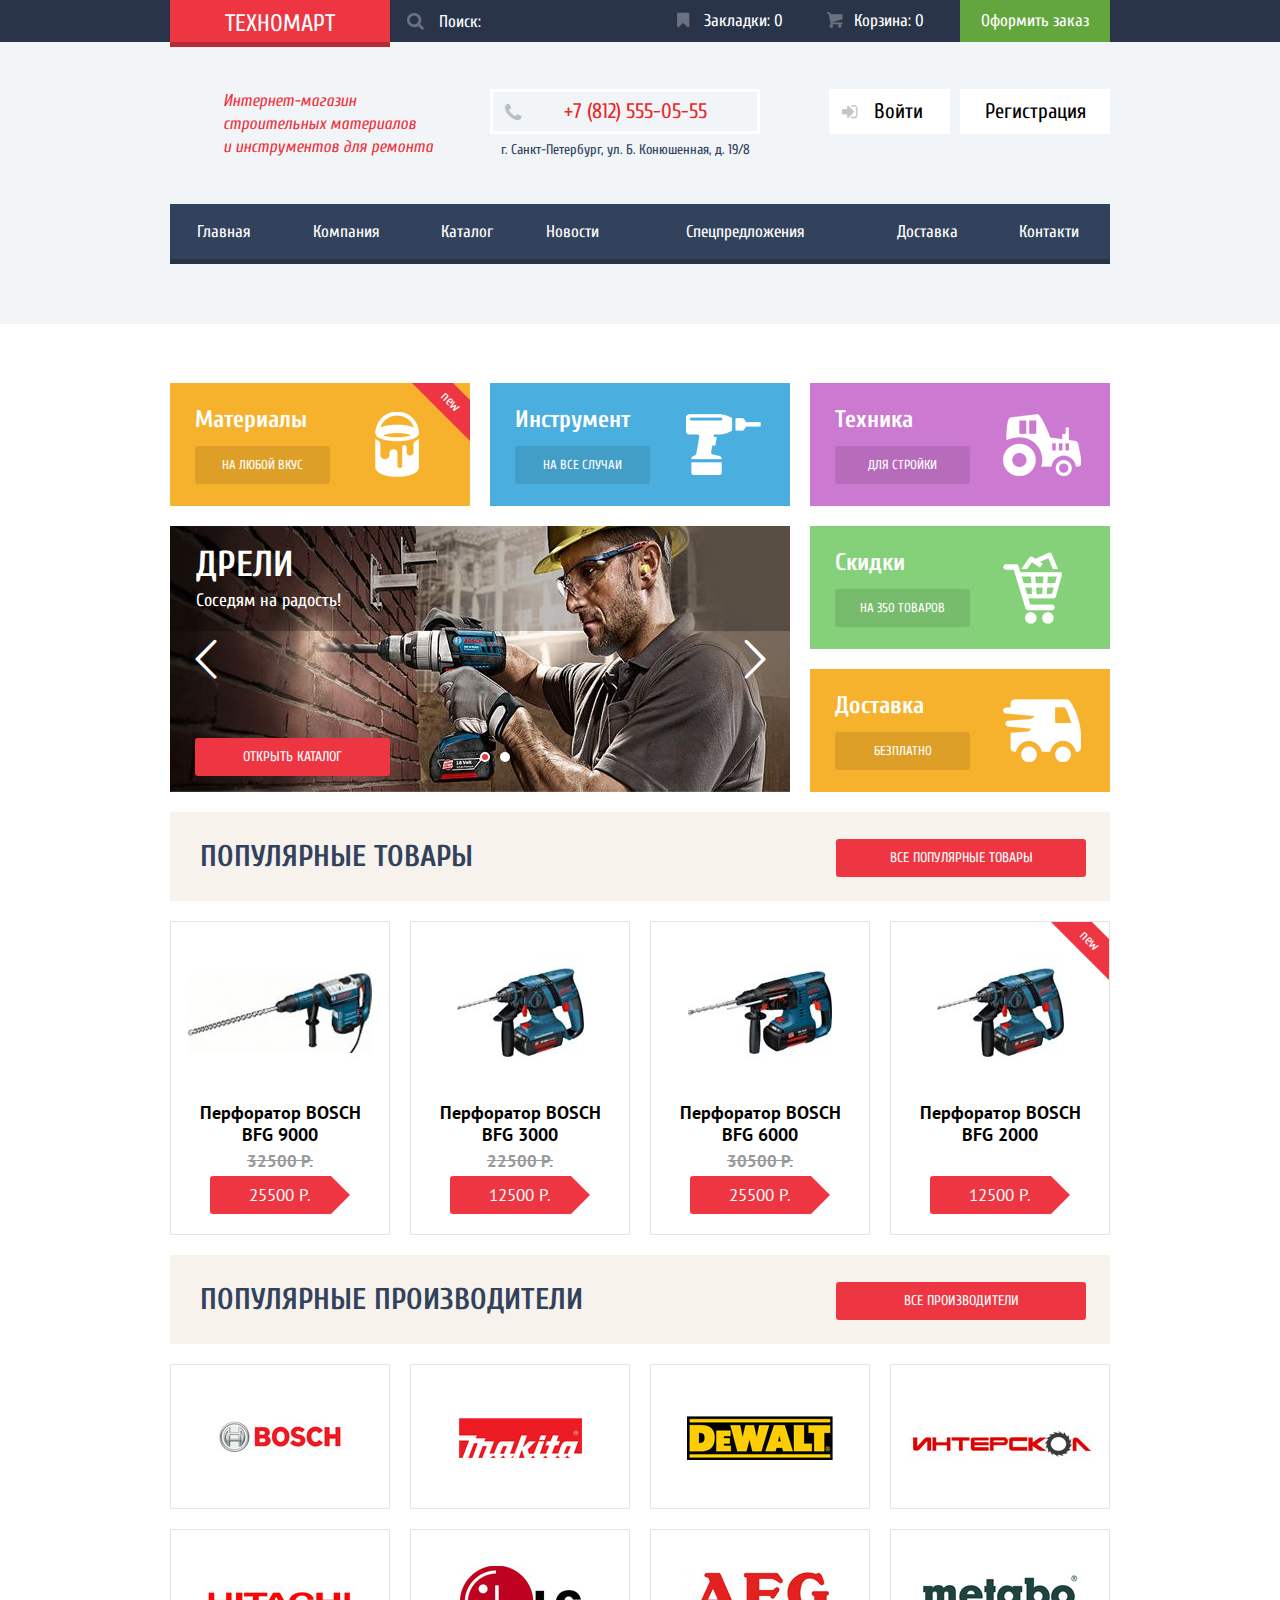
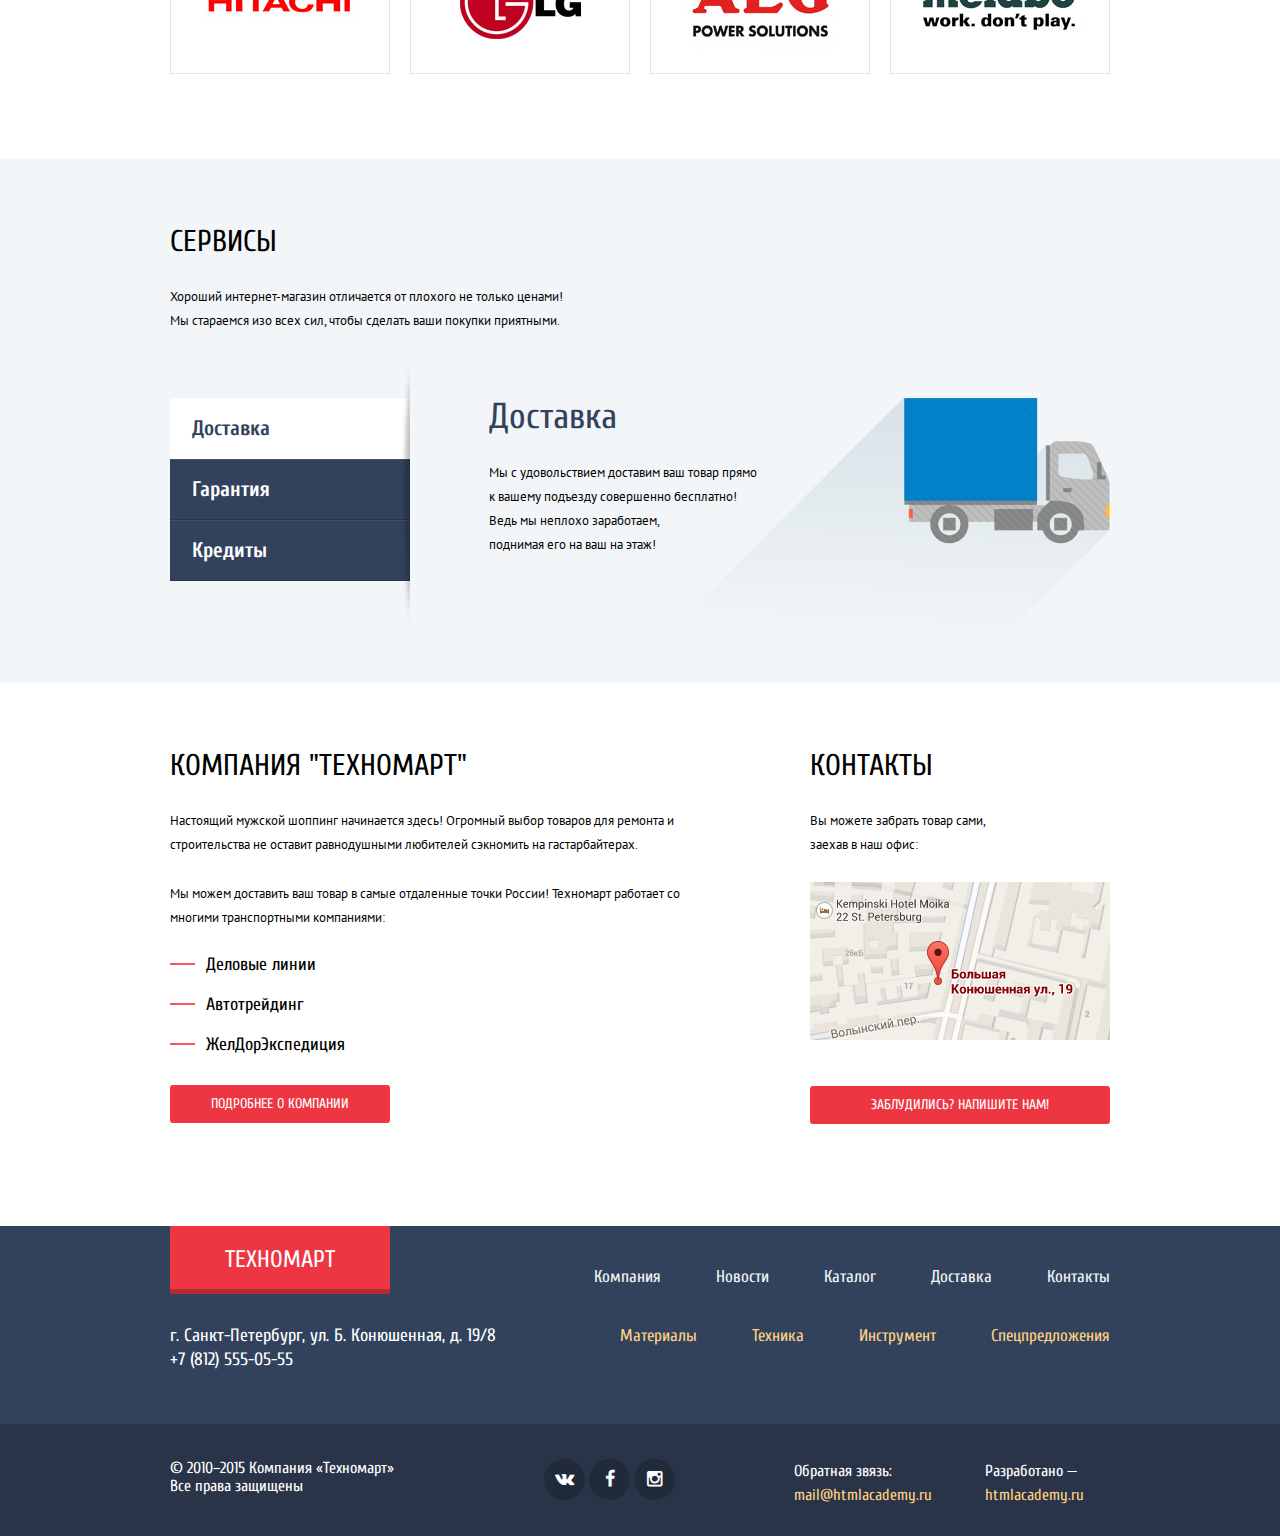
==== commit 21e8dfa4: "Дороби JS" ====
--- a/index.html
+++ b/index.html
@@ -11,7 +11,18 @@
 </head>
 
 <body>
-
+    <div class="modal modal-in-cart">
+        <div class="modal-content">
+            <a href="#" class="close"></a>
+            <div class="h1 product-added">Товар добавлен в корзину</div>
+        </div>
+        <div class="modal-footer">
+            <div class="buttons">
+                <a class="btn" href="#">Оформить заказ</a>
+                <a class="btn btn-cancel" href="#">Продолжить покупки</a>
+            </div>
+        </div>
+    </div>
      <header class="page-header">
         <div class="header-top-row">
             <div class="container">
@@ -49,7 +60,7 @@
                     </div>
                 </div>
                 <nav class="main-menu">
-                    <ul class="row table-row">
+                    <ul class="row">
                         <li><a href="#">Главная</a></li>
                         <li><a href="#">Компания</a></li>
                         <li><a href="#">Каталог</a></li>
@@ -357,9 +368,9 @@
 
                         <!-- Форма обратной связи -->
                         <div class="modal" id="feedback">
-                            <a href="#" class="close"></a>
                             <form action="/" method="post" enctype="application/x-www-form-urlencoded">
                                 <div class="modal-content">
+                                    <a href="#" class="close"></a>
                                     <div class="row">
                                         <div class="field-wrap">
                                             <label for="name">Ваше имя:</label>
--- a/css/style.css
+++ b/css/style.css
@@ -45,9 +45,6 @@
 }
 p span , address span {
     display: block;
-}
-.table-row {
-	display: table-row;
 }
 .container {
 	margin: 0 auto;
@@ -122,9 +119,7 @@
 	webkit-box-shadow: 0 20px 40px 0 rgba(41,52,73,.75);
 	width: 620px;
     border-top: 7px solid #ee3643;
-}
-.visible {
-	display: block;
+    z-index: 2;
 }
 .modal .close {
 	background: url('../img/cross.png') 50% 50% no-repeat;
@@ -427,25 +422,25 @@
     text-align: right;3
 }
 .usr-btn {
+    min-height: 45px;
     font-size: 21px;
-	height: 45px;
-	line-height: 45px;
+	line-height: 24px;
     background: #fff;
 	color: #000;
 	display: inline-block;
-    padding: 0 5px;
+    padding: 10px 5px;
     position: relative;
     vertical-align: top;
-    text-overflow: ellipsis;
     box-sizing: border-box;
     text-align: center;
-}
-.usr-btns .iconed {
+    min-width: 45px;
+}
+.usr-acount {
+    width: 250px;
+    padding-left: 45px;
     text-align: left;
-    padding-left: 45px;
-}
-.usr-acount {
-    width: 255px;
+    overflow: hidden;
+    text-overflow: ellipsis;
 }
 .usr-logout {
 	width: 45px;
@@ -453,6 +448,8 @@
 .usr-login {
     width: 121px;
     margin-right: 10px;
+    padding-left: 45px;
+    text-align: left;
 }
 .usr-register {
     width: 150px;
@@ -503,10 +500,11 @@
 .main-menu {
 	display: table;
     width: 100%;
+    border-bottom: 5px solid #293449;
 }
 .main-menu ul {
+    display: table-row;
 	background: #32425c;
-	border-bottom: 5px solid #293449;
 	font-size: 17px;
 	list-style-type: none;
 	margin: 0;
@@ -1393,5 +1391,8 @@
     margin-left: -480px;
 }
 .modal-map .close {
-	top: 45px;
-}
+	top: 45px
+}
+.visible {
+	display: block;
+}
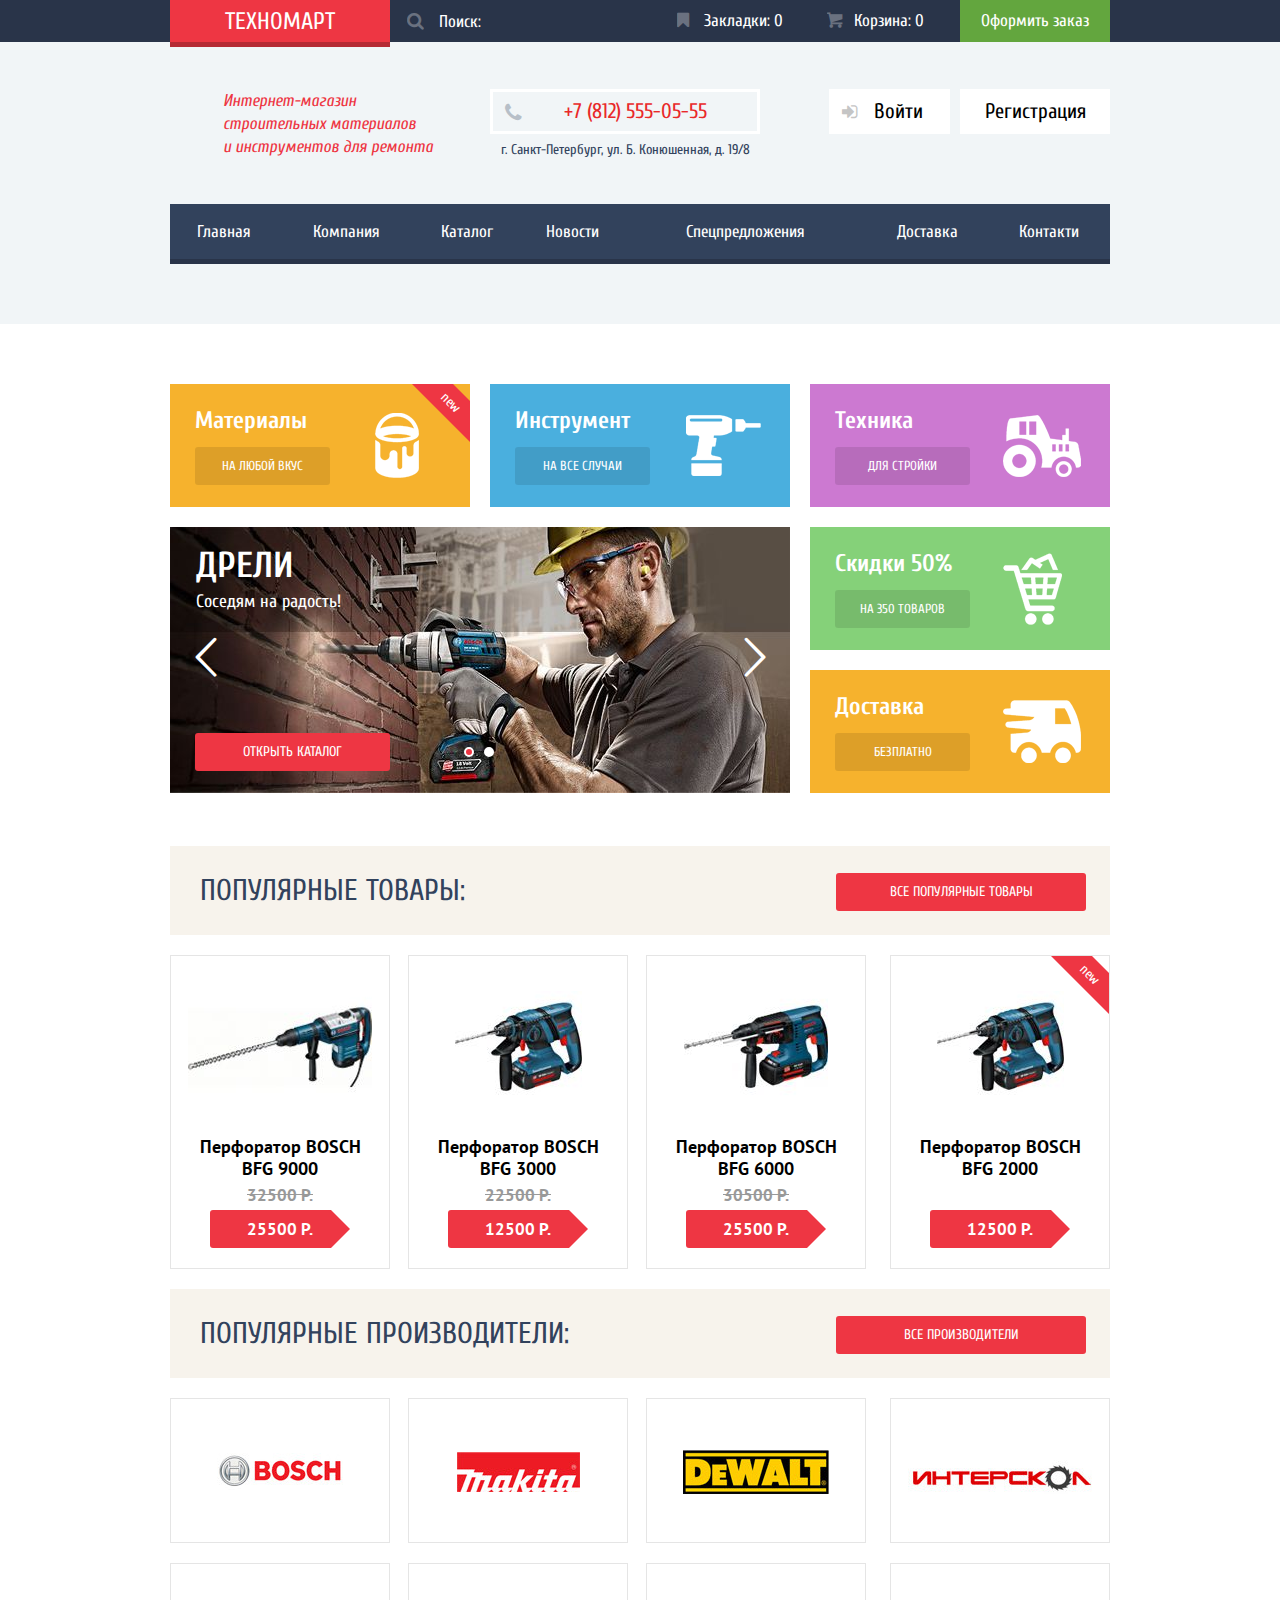
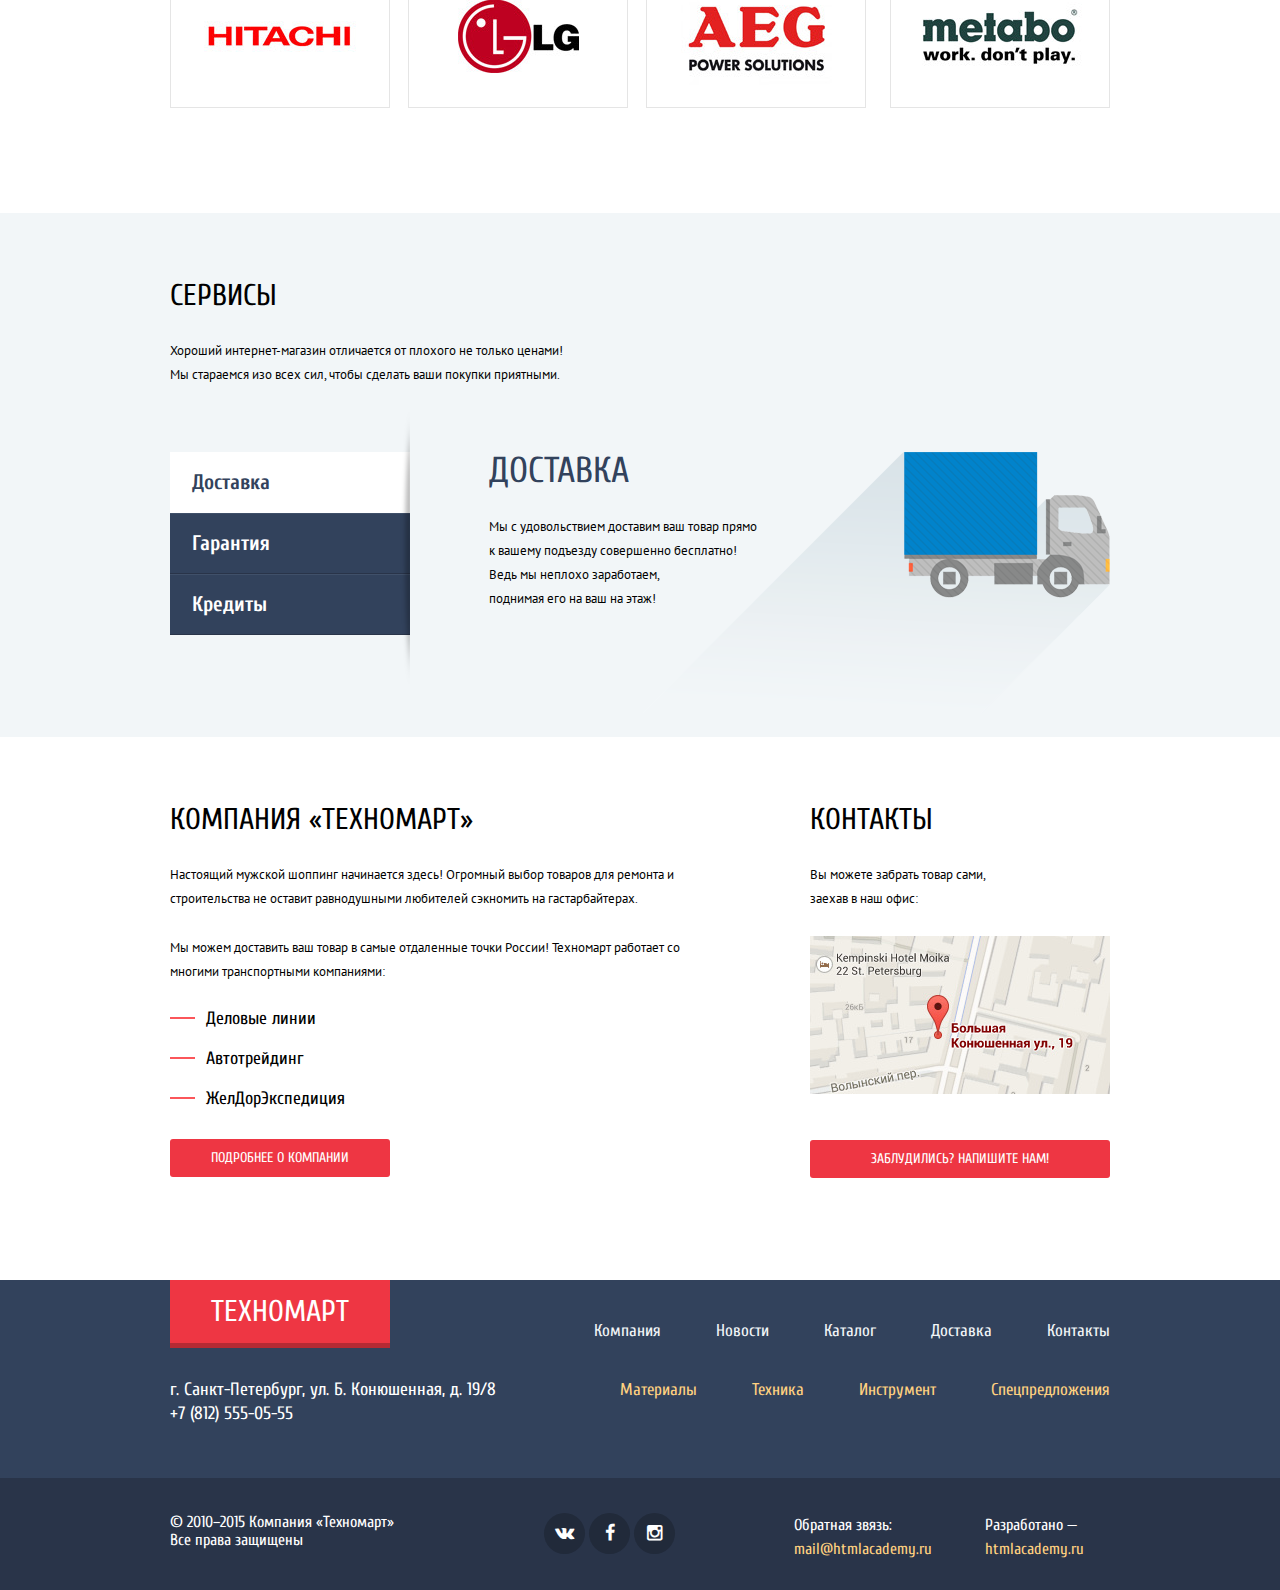
==== commit a4b662ee: "Допрацьовуємо" ====
--- a/index.html
+++ b/index.html
@@ -3,9 +3,8 @@
 
 <head>
     <meta charset="utf-8">
-    <link href="https://fonts.googleapis.com/css?family=PT+Sans:400,700|PT+Sans+Caption|Cuprum:400,700" rel="stylesheet" type="text/css">
-    <link rel="stylesheet" href="css/normalize.css">
-    <link rel="stylesheet" href="css/symbols-technomart.css">
+    <link href="https://fonts.googleapis.com/css?family=PT+Sans:400,700%7CPT+Sans+Caption%7CCuprum:400,700" rel="stylesheet" type="text/css">
+    <link rel="stylesheet" href="css/normalize.min.css">
     <link rel="stylesheet" href="css/style.css">
     <title>Техномарт</title>
 </head>
@@ -13,7 +12,7 @@
 <body>
     <div class="modal modal-in-cart">
         <div class="modal-content">
-            <a href="#" class="close"></a>
+            <button class="close"></button>
             <div class="h1 product-added">Товар добавлен в корзину</div>
         </div>
         <div class="modal-footer">
@@ -23,11 +22,13 @@
             </div>
         </div>
     </div>
-     <header class="page-header">
+    <header class="page-header">
         <div class="header-top-row">
             <div class="container">
                 <ul class="top-panel">
-                    <li><div class="logo"><a href="/">Техномарт</a></div></li>
+                    <li>
+                        <div class="logo"><a href="/">Техномарт</a></div>
+                    </li>
                     <li>
                         <form class="search" action="/" method="get" enctype="application/x-www-form-urlencoded">
                             <input id="search" class="main-search" type="search" name="search" placeholder="Поиск:">
@@ -73,9 +74,6 @@
             </div>
         </div>
     </header>
-    <nav class="breadcrumbs">
-
-    </nav>
     <div class="page-content">
         <div class="container">
 
@@ -125,167 +123,167 @@
                     </div>
 
 
-                <div class="tile discount-tile">
-                    <div class="tile-title">Скидки</div>
-                    <a href="#" class="btn-tile">На 350 товаров</a>
-                </div>
-
-                <div class="tile shipping-tile">
-                    <div class="tile-title">Доставка</div>
-                    <a href="#" class="btn-tile">Безплатно</a>
-                </div>
-            </div>
-
-        </div>
-        <div class="popular">
-            <section class="feature">
-                <div class="block-header feature-header">
-                    <a href="#" class="btn btn-lg">Все популярные товары</a>
-                    <h1>Популярные товары</h1>
-                </div>
-                <div class="feature-content">
-                    <div class="row product-row">
-
-                        <article class="block product-block">
-                            <div class="product-btn-group invisible">
-                                <a href="#" class="btn-buy">Купить</a>
-                                <a href="#" class="btn-add-bookmark">В закладки</a>
-                            </div>
-                            <div class="product-img-wrap">
-                                <img src="img/bosch-bfg-9000.jpg" width="184" height="164" alt="Перфоратор BOSCH BFG 9000">
-                            </div>
-                            <div class="product-info">
-                                <h2>Перфоратор BOSCH BFG 9000</h2>
-                                <span class="product-old-price">32500 р.</span>
-                                <span class="product-price">25500 р.</span>
-                            </div>
-                        </article>
-
-                        <article class="block product-block">
-                            <div class="product-btn-group invisible">
-                                <a href="#" class="btn-buy">Купить</a>
-                                <a href="#" class="btn-add-bookmark">В закладки</a>
-                            </div>
-                            <div class="product-img-wrap">
-                                <img src="img/bosch-bfg-3000.jpg" width="127" height="112" alt="Перфоратор BOSCH BFG 3000">
-                            </div>
-                            <div class="product-info">
-                                <h2>Перфоратор BOSCH BFG 3000</h2>
-                                <span class="product-old-price">22500 р.</span>
-                                <span class="product-price">12500 р.</span>
-                            </div>
-                        </article>
-
-                        <article class="block product-block">
-                            <div class="product-btn-group invisible">
-                                <a href="#" class="btn-buy">Купить</a>
-                                <a href="#" class="btn-add-bookmark">В закладки</a>
-                            </div>
-                            <div class="product-img-wrap">
-                                <img src="img/bosch-bfg-6000.jpg" width="144" height="128" alt="Перфоратор BOSCH BFG 6000">
-                            </div>
-                            <div class="product-info">
-                                <h2>Перфоратор BOSCH BFG 6000</h2>
-                                <span class="product-old-price">30500 р.</span>
-                                <span class="product-price">25500 р.</span>
-                            </div>
-                        </article>
-
-                        <article class="block product-block ribboned-new">
-                            <div class="product-btn-group invisible">
-                                <a href="#" class="btn-buy">Купить</a>
-                                <a href="#" class="btn-add-bookmark">В закладки</a>
-                            </div>
-                            <div class="product-img-wrap">
-                                <img src="img/bosch-bfg-2000.jpg" width="127" height="112" alt="Перфоратор BOSCH BFG 2000">
-                            </div>
-                            <div class="product-info">
-                                <h2>Перфоратор BOSCH BFG 2000</h2>
-                                <span class="product-old-price"></span>
-                                <span class="product-price">12500 р.</span>
-                            </div>
-                        </article>
-
-                    </div>
-                </div>
-            </section>
-
-            <section class="feature">
-                <div class="block-header feature-header">
-                    <a href="#" class="btn btn-lg">Все производители</a>
-                    <h1>Популярные производители</h1>
-                </div>
-                <div class="feature-content">
-                    <div class="row manufacture-row">
-                        <div class="block manufacture-block">
-                            <div class="manufacture-img-wrap">
-                                <a href="#">
-                                    <img src="img/bosch.jpg" width="126" height="37" alt="Bosh">
-                                </a>
-                            </div>
-                        </div>
-
-
-                        <div class="block manufacture-block">
-                            <div class="manufacture-img-wrap">
-                                <a href="#">
-                                    <img src="img/makita.jpg" width="123" height="40" alt="Makita">
-                                </a>
-                            </div>
-                        </div>
-
-                        <div class="block manufacture-block">
-                            <div class="manufacture-img-wrap">
-                                <a href="#">
-                                    <img src="img/dewalt.jpg" width="146" height="44" alt="DeWalt">
-                                </a>
-                            </div>
-                        </div>
-
-                        <div class="block manufacture-block">
-                            <div class="manufacture-img-wrap">
-                                <a href="#">
-                                    <img src="img/interskol.jpg" width="200" height="88" alt="Интерскол">
-                                </a>
-                            </div>
-                        </div>
-                    </div>
-
-                    <div class="row manufacture-row">
-                        <div class="block manufacture-block">
-                            <div class="manufacture-img-wrap">
-                                <a href="#">
-                                    <img src="img/hitachi.jpg" width="169" height="31" alt="Hitachi">
-                                </a>
-                            </div>
-                        </div>
-
-                        <div class="block manufacture-block">
-                            <div class="manufacture-img-wrap">
-                                <a href="#">
-                                    <img src="img/lg.jpg" width="121" height="73" alt="LG">
-                                </a>
-                            </div>
-                        </div>
-
-                        <div class="block manufacture-block">
-                            <div class="manufacture-img-wrap">
-                                <a href="#">
-                                    <img src="img/aeg.jpg" width="151" height="96" alt="AEG">
-                                </a>
-                            </div>
-                        </div>
-
-                        <div class="block manufacture-block">
-                            <div class="manufacture-img-wrap">
-                                <a href="#">
-                                    <img src="img/metabo.jpg" width="204" height="69" alt="Metabo">
-                                </a>
-                            </div>
-                        </div>
-                    </div>
-                </div>
-            </section>
+                    <div class="tile discount-tile">
+                        <div class="tile-title">Скидки 50%</div>
+                        <a href="#" class="btn-tile">На 350 товаров</a>
+                    </div>
+
+                    <div class="tile shipping-tile">
+                        <div class="tile-title">Доставка</div>
+                        <a href="#" class="btn-tile">Безплатно</a>
+                    </div>
+                </div>
+
+            </div>
+            <div class="popular">
+                <section class="feature">
+                    <div class="block-header feature-header">
+                        <a href="#" class="btn btn-lg">Все популярные товары</a>
+                        <h1>Популярные товары:</h1>
+                    </div>
+                    <div class="feature-content">
+                        <div class="row product-row">
+
+                            <article class="block product-block">
+                                <div class="product-btn-group invisible">
+                                    <a href="#" class="btn-buy">Купить</a>
+                                    <a href="#" class="btn-add-bookmark">В закладки</a>
+                                </div>
+                                <div class="product-img-wrap">
+                                    <img src="img/bosch-bfg-9000.jpg" width="184" height="164" alt="Перфоратор BOSCH BFG 9000">
+                                </div>
+                                <div class="product-info">
+                                    <h2>Перфоратор BOSCH BFG 9000</h2>
+                                    <span class="product-old-price">32500 р.</span>
+                                    <span class="product-price">25500 р.</span>
+                                </div>
+                            </article>
+
+                            <article class="block product-block">
+                                <div class="product-btn-group invisible">
+                                    <a href="#" class="btn-buy">Купить</a>
+                                    <a href="#" class="btn-add-bookmark">В закладки</a>
+                                </div>
+                                <div class="product-img-wrap">
+                                    <img src="img/bosch-bfg-3000.jpg" width="127" height="112" alt="Перфоратор BOSCH BFG 3000">
+                                </div>
+                                <div class="product-info">
+                                    <h2>Перфоратор BOSCH BFG 3000</h2>
+                                    <span class="product-old-price">22500 р.</span>
+                                    <span class="product-price">12500 р.</span>
+                                </div>
+                            </article>
+
+                            <article class="block product-block">
+                                <div class="product-btn-group invisible">
+                                    <a href="#" class="btn-buy">Купить</a>
+                                    <a href="#" class="btn-add-bookmark">В закладки</a>
+                                </div>
+                                <div class="product-img-wrap">
+                                    <img src="img/bosch-bfg-6000.jpg" width="144" height="128" alt="Перфоратор BOSCH BFG 6000">
+                                </div>
+                                <div class="product-info">
+                                    <h2>Перфоратор BOSCH BFG 6000</h2>
+                                    <span class="product-old-price">30500 р.</span>
+                                    <span class="product-price">25500 р.</span>
+                                </div>
+                            </article>
+
+                            <article class="block product-block ribboned-new">
+                                <div class="product-btn-group invisible">
+                                    <a href="#" class="btn-buy">Купить</a>
+                                    <a href="#" class="btn-add-bookmark">В закладки</a>
+                                </div>
+                                <div class="product-img-wrap">
+                                    <img src="img/bosch-bfg-2000.jpg" width="127" height="112" alt="Перфоратор BOSCH BFG 2000">
+                                </div>
+                                <div class="product-info">
+                                    <h2>Перфоратор BOSCH BFG 2000</h2>
+                                    <span class="product-old-price"></span>
+                                    <span class="product-price">12500 р.</span>
+                                </div>
+                            </article>
+
+                        </div>
+                    </div>
+                </section>
+
+                <section class="feature">
+                    <div class="block-header feature-header">
+                        <a href="#" class="btn btn-lg">Все производители</a>
+                        <h1>Популярные производители:</h1>
+                    </div>
+                    <div class="feature-content">
+                        <div class="row manufacture-row">
+                            <div class="block manufacture-block">
+                                <div class="manufacture-img-wrap">
+                                    <a href="#">
+                                        <img src="img/bosch.jpg" width="126" height="37" alt="Bosh">
+                                    </a>
+                                </div>
+                            </div>
+
+
+                            <div class="block manufacture-block">
+                                <div class="manufacture-img-wrap">
+                                    <a href="#">
+                                        <img src="img/makita.jpg" width="123" height="40" alt="Makita">
+                                    </a>
+                                </div>
+                            </div>
+
+                            <div class="block manufacture-block">
+                                <div class="manufacture-img-wrap">
+                                    <a href="#">
+                                        <img src="img/dewalt.jpg" width="146" height="44" alt="DeWalt">
+                                    </a>
+                                </div>
+                            </div>
+
+                            <div class="block manufacture-block">
+                                <div class="manufacture-img-wrap">
+                                    <a href="#">
+                                        <img src="img/interskol.jpg" width="200" height="88" alt="Интерскол">
+                                    </a>
+                                </div>
+                            </div>
+                        </div>
+
+                        <div class="row manufacture-row">
+                            <div class="block manufacture-block">
+                                <div class="manufacture-img-wrap">
+                                    <a href="#">
+                                        <img src="img/hitachi.jpg" width="169" height="31" alt="Hitachi">
+                                    </a>
+                                </div>
+                            </div>
+
+                            <div class="block manufacture-block">
+                                <div class="manufacture-img-wrap">
+                                    <a href="#">
+                                        <img src="img/lg.jpg" width="121" height="73" alt="LG">
+                                    </a>
+                                </div>
+                            </div>
+
+                            <div class="block manufacture-block">
+                                <div class="manufacture-img-wrap">
+                                    <a href="#">
+                                        <img src="img/aeg.jpg" width="151" height="96" alt="AEG">
+                                    </a>
+                                </div>
+                            </div>
+
+                            <div class="block manufacture-block">
+                                <div class="manufacture-img-wrap">
+                                    <a href="#">
+                                        <img src="img/metabo.jpg" width="204" height="69" alt="Metabo">
+                                    </a>
+                                </div>
+                            </div>
+                        </div>
+                    </div>
+                </section>
             </div>
         </div>
         <section class="service">
@@ -295,31 +293,34 @@
                     <p>Хороший интернет-магазин отличается от плохого не только ценами!Мы стараемся изо всех сил, чтобы сделать ваши покупки приятными.</p>
                 </header>
                 <div class="piano-slider">
-                    <input type="radio" id="piano-1" name="piano" checked><label class="piano-key" for="piano-1">Доставка</label>
+                    <input type="radio" id="piano-1" name="piano" checked>
+                    <label class="piano-key" for="piano-1">Доставка</label>
                     <div class="piano-slide">
                         <div class="slide-wrap shipping">
                             <h2>Доставка</h2>
                             <p>Мы с удовольствием доставим ваш товар прямо
-                            <span>к вашему подъезду совершенно бесплатно!</span>
-                            <span>Ведь мы неплохо заработаем,</span>
-                            <span>поднимая его на ваш на этаж!</span></p>
-                        </div>
-                    </div>
-                    <input type="radio" id="piano-2" name="piano"><label class="piano-key" for="piano-2">Гарантия</label>
+                                <span>к вашему подъезду совершенно бесплатно!</span>
+                                <span>Ведь мы неплохо заработаем,</span>
+                                <span>поднимая его на ваш на этаж!</span></p>
+                        </div>
+                    </div>
+                    <input type="radio" id="piano-2" name="piano">
+                    <label class="piano-key" for="piano-2">Гарантия</label>
                     <div class="piano-slide">
                         <div class="slide-wrap guaranty">
                             <h2>Гарантии</h2>
                             <p>Если купленный у нас товар поломается или заискрит,
-                            <span>а также в случае пожара, спровоцированного его возгаранием, вы всегда можете быть уверены в нашей гарантии. Мы обменяем сгоревший товар на новый.</span>
-                            <span>Дом уж восстановите как-нибудь сами.</span></p>
-                        </div>
-                    </div>
-                    <input type="radio" id="piano-3" name="piano"><label class="piano-key" for="piano-3">Кредиты</label>
+                                <span>а также в случае пожара, спровоцированного его возгаранием, вы всегда можете быть уверены в нашей гарантии. Мы обменяем сгоревший товар на новый.</span>
+                                <span>Дом уж восстановите как-нибудь сами.</span></p>
+                        </div>
+                    </div>
+                    <input type="radio" id="piano-3" name="piano">
+                    <label class="piano-key" for="piano-3">Кредиты</label>
                     <div class="piano-slide">
                         <div class="slide-wrap credit">
                             <h2>Кредиты</h2>
                             <p>Залезть в долговую яму стало проще!
-                            <span>Кредитные консультанты придут вам на помощь.</span></p>
+                                <span>Кредитные консультанты придут вам на помощь.</span></p>
                             <a href="#" class="btn btn-sm">Отправить заявку</a>
                         </div>
                     </div>
@@ -327,72 +328,70 @@
             </div>
         </section>
 
-            <div class="company">
-                <div class="container">
-                    <div class="row">
-                        <section class="about">
-                            <h1>Компания "Техномарт"</h1>
-                            <p>
-                                Настоящий мужской шоппинг начинается здесь! Огромный выбор товаров для ремонта и
-                                строительства не оставит равнодушными любителей сэкномить на гастарбайтерах.
-                            </p>
-                            <p>
-                                Мы можем доставить ваш товар в самые отдаленные точки России! Техномарт работает
-                                со многими транспортными компаниями:
-                            </p>
-                            <ul class="about-list">
-                                <li>Деловые линии</li>
-                                <li>Автотрейдинг</li>
-                                <li>ЖелДорЭкспедиция</li>
-                            </ul>
-                            <a class="btn" href="#" id="btn-feedback">Подробнее о компании</a>
-                        </section>
-
-                        <section class="contacts">
-                            <h1>Контакты</h1>
-                            <p>
-                                Вы можете забрать товар сами,
-                                <br> заехав в наш офис:
-                            </p>
-                            <figure class="map">
-                                <a href=""><img src="img/map-sm.jpg" alt="Карта проезда"></a>
-                            </figure>
-                            <a class="btn btn-hg btn" id="btn-map" href="#">Заблудились? Напишите нам!</a>
-                        </section>
-
-                        <!-- Карта -->
-                        <figure class="modal modal-map" id="full-map">
-                            <a href="#" class="close"></a>
-                            <iframe src="https://www.google.com/maps/embed?pb=!1m14!1m12!1m3!1d499.64961401007196!2d30.32128774079206!3d59.93880493908809!2m3!1f0!2f0!3f0!3m2!1i1024!2i768!4f13.1!5e0!3m2!1suk!2sua!4v1442423924245" width="960px" height="446" frameborder="0" style="border:0" allowfullscreen></iframe>
+        <div class="company">
+            <div class="container">
+                <div class="row">
+                    <section class="about">
+                        <h1>Компания &laquo;Техномарт&raquo;</h1>
+                        <p>
+                            Настоящий мужской шоппинг начинается здесь! Огромный выбор товаров для ремонта и строительства не оставит равнодушными любителей сэкномить на гастарбайтерах.
+                        </p>
+                        <p>
+                            Мы можем доставить ваш товар в самые отдаленные точки России! Техномарт работает со многими транспортными компаниями:
+                        </p>
+                        <ul class="about-list">
+                            <li>Деловые линии</li>
+                            <li>Автотрейдинг</li>
+                            <li>ЖелДорЭкспедиция</li>
+                        </ul>
+                        <a class="btn" href="#">Подробнее о компании</a>
+                    </section>
+
+                    <section class="contacts">
+                        <h1>Контакты</h1>
+                        <p>
+                            Вы можете забрать товар сами,
+                            <br> заехав в наш офис:
+                        </p>
+                        <figure class="map">
+                            <a id="small-map" href="map.html"><img class="small-map" src="img/map-sm.jpg" width="300" height="158" alt="Карта проезда"></a>
                         </figure>
-
-                        <!-- Форма обратной связи -->
-                        <div class="modal" id="feedback">
-                            <form action="/" method="post" enctype="application/x-www-form-urlencoded">
-                                <div class="modal-content">
-                                    <a href="#" class="close"></a>
-                                    <div class="row">
-                                        <div class="field-wrap">
-                                            <label for="name">Ваше имя:</label>
-                                            <input type="text" name="name" id="name" placeholder="Представьтесь, пожалуйста">
-                                        </div>
-                                        <div class="field-wrap">
-                                            <label for="email">Ваш e-mail:</label>
-                                            <input type="email" name="email" id="email" placeholder="Для отправки ответа">
-                                        </div>
+                        <a class="btn btn-hg" href="#" id="btn-feedback">Заблудились? Напишите нам!</a>
+                    </section>
+
+                    <!-- Карта -->
+                    <figure class="modal modal-map" id="full-map">
+                        <button class="close"></button>
+                        <iframe src="https://www.google.com/maps/embed?pb=!1m14!1m12!1m3!1d499.64961401007196!2d30.32128774079206!3d59.93880493908809!2m3!1f0!2f0!3f0!3m2!1i1024!2i768!4f13.1!5e0!3m2!1suk!2sua!4v1442423924245" class="interactive-map" allowfullscreen></iframe>
+                    </figure>
+
+                    <!-- Форма обратной связи -->
+                    <div class="modal" id="feedback">
+                        <form action="/" method="post" enctype="application/x-www-form-urlencoded">
+                            <div class="modal-content">
+                                <button class="close"></button>
+                                <div class="row">
+                                    <div class="field-wrap">
+                                        <label for="name">Ваше имя:</label>
+                                        <input type="text" name="name" id="name" placeholder="Представьтесь, пожалуйста">
                                     </div>
-                                    <label for="message">Текст письма:</label>
-                                    <textarea name="message" id="message" placeholder="В свободной форме"></textarea>
-                                </div>
-                                <div class="modal-footer">
-                                    <div class="buttons">
-                                        <input class="btn" type="submit" name="sub" value="Отправить">
-                                        <a class="btn btn-cancel" href="#">Отмена</a>
+                                    <div class="field-wrap">
+                                        <label for="email">Ваш e-mail:</label>
+                                        <input type="email" name="email" id="email" placeholder="Для отправки ответа">
                                     </div>
                                 </div>
-                            </form>
-                        </div>
-                        <!-- Конец формы -->
+                                <label for="message">Текст письма:</label>
+                                <textarea name="message" id="message" placeholder="В свободной форме"></textarea>
+                            </div>
+                            <div class="modal-footer">
+                                <div class="buttons">
+                                    <input class="btn" type="submit" name="sub" value="Отправить">
+                                    <a class="btn btn-cancel" href="#">Отмена</a>
+                                </div>
+                            </div>
+                        </form>
+                    </div>
+                    <!-- Конец формы -->
                 </div>
             </div>
         </div>
@@ -429,13 +428,13 @@
             </div>
         </div>
         <div class="footer-bot-row">
-           <div class="container">
+            <div class="container">
                 <div class="row">
                     <div class="copyright">
-                        © 2010–2015 Компания «Техномарт»
+                        &copy; 2010–2015 Компания &laquo;Техномарт&raquo;
                         <span>Все права защищены</span>
                     </div>
-                    <div class="soc">
+                    <div class="social">
                         <ul>
                             <li><a class="icon-vk" href="#">Вконтакте</a></li>
                             <li><a class="icon-facebook" href="#">Facebook</a></li>
@@ -444,8 +443,10 @@
                     </div>
                     <div class="contact-us">
                         <div class="row">
-                            <div class="mail-us">Обратная звязь:<br><a href="mailto:mail@htmlacademy.ru">mail@htmlacademy.ru</a></div>
-                            <div class="made-by">Разработано —<br><a href="//htmlacademy.ru">htmlacademy.ru</a></div>
+                            <div class="mail-us">Обратная звязь:
+                                <br><a href="mailto:mail@htmlacademy.ru">mail@htmlacademy.ru</a></div>
+                            <div class="made-by">Разработано —
+                                <br><a href="//htmlacademy.ru">htmlacademy.ru</a></div>
                         </div>
                     </div>
                 </div>
--- a/css/style.css
+++ b/css/style.css
@@ -1,433 +1,760 @@
-html, body {
-	margin: 0;
-	padding: 0;
-}
+@charset 'UTF-8';
+@font-face {
+    font-family: 'symbols-technomart';
+    src: url('../fonts/symbols-technomart.eot?22619757');
+    src: url('../fonts/symbols-technomart.eot?22619757#iefix') format('embedded-opentype'), url('../fonts/symbols-technomart.woff?22619757') format('woff'), url('../fonts/symbols-technomart.ttf?22619757') format('truetype'), url('../fonts/symbols-technomart.svg?22619757#symbols-technomart') format('svg');
+    font-weight: normal;
+    font-style: normal;
+}
+
+[class^='icon-']:before,
+[class*=' icon-']:before,
+[class^='icon-']:after,
+[class*=' icon-']:after {
+    font-family: 'symbols-technomart';
+    font-style: normal;
+    font-weight: normal;
+    speak: none;
+    display: inline-block;
+    text-decoration: inherit;
+    /* opacity: .8; */
+    /* For safety - reset parent styles, that can break glyph codes*/
+    font-variant: normal;
+    text-transform: none;
+    /* fix buttons height, for twitter bootstrap */
+    line-height: 1em;
+}
+
+.icon-left:before {
+    content: '\3c';
+}
+
+
+/* '&lt;' */
+
+.icon-right:before {
+    content: '\3e';
+}
+
+
+/* '&gt;' */
+
+.icon-basket:before {
+    content: '\62';
+}
+
+
+/* 'b' */
+
+.icon-facebook:before {
+    content: '\66';
+}
+
+
+/* 'f' */
+
+.icon-twitter:before {
+    content: '\74';
+}
+
+
+/* 't' */
+
+.icon-vk:before {
+    content: '\76';
+}
+
+
+/* 'v' */
+
+.icon-up:before {
+    content: '\2c4';
+}
+
+
+/* '˄' */
+
+.icon-down:before {
+    content: '\2c5';
+}
+
+
+/* '˅' */
+
+.icon-left-big:before {
+    content: '\2190';
+}
+
+
+/* '←' */
+
+.icon-right-big:before {
+    content: '\2192';
+}
+
+
+/* '→' */
+
+.icon-login:before {
+    content: '\2386';
+}
+
+
+/* '⎆' */
+
+.icon-logout:before {
+    content: '\241b';
+}
+
+
+/* '␛' */
+
+.icon-up-dir:before {
+    content: '\25b2';
+}
+
+
+/* '▲' */
+
+.icon-down-dir:before {
+    content: '\25bc';
+}
+
+
+/* '▼' */
+
+.icon-circle:before {
+    content: '\25cb';
+}
+
+
+/* '○' */
+
+.icon-circle-dot:before {
+    content: '\25cf';
+}
+
+
+/* '●' */
+
+.icon-star:before {
+    content: '\2605';
+}
+
+
+/* '★' */
+
+.icon-check-off:before {
+    content: '\2610';
+}
+
+
+/* '☐' */
+
+.icon-check-on:before {
+    content: '\2611';
+}
+
+
+/* '☑' */
+
+.icon-youtube:before {
+    content: '\f39e';
+}
+
+
+/* '' */
+
+.icon-home:before {
+    content: '🏠';
+}
+
+
+/* '\1f3e0' */
+
+.icon-user:before {
+    content: '👨';
+}
+
+
+/* '\1f468' */
+
+.icon-phone:before {
+    content: '📞';
+}
+
+
+/* '\1f4de' */
+
+.icon-instagramm:before {
+    content: '📷';
+}
+
+
+/* '\1f4f7' */
+
+.icon-search:before {
+    content: '🔍';
+}
+
+
+/* '\1f50d' */
+
+.icon-bookmark:before {
+    content: '🔖';
+}
+
+
+/* '\1f516' */
+
+html,
 body {
-	color: #000;
-	font: normal 13px/1.5 "Cuprum", "Arial", sans-serif;
-	min-width: 960px;
+    margin: 0;
+    padding: 0;
+}
+
+body {
+    color: #000;
+    font: normal 13px/1.5 'Cuprum', 'Arial', sans-serif;
+    min-width: 960px;
     text-transform: uppercase;
 }
+
 a {
-	color: #32425c;
+    color: #32425c;
     text-decoration: none;
 }
+
 a:hover {
-	color: #ee3643;
-}
+    color: #ee3643;
+}
+
 a:active {
-	color: rgba(50, 66, 92,.3);
-}
-h1, h2, h3, div.h1, div.h2, div.h3, p {
-	margin: 0;
-}
-h1, div.h1 {
+    color: rgba(50, 66, 92, .3);
+}
+
+h1,
+h2,
+h3,
+div.h1,
+div.h2,
+div.h3,
+p {
+    margin: 0;
+}
+
+h1,
+div.h1 {
     text-transform: uppercase;
-	font-size: 30px;
+    font-size: 30px;
     color: #32425c;
     line-height: 36px;
-}
+    font-weight: normal;
+}
+
 .category-about h1 {
-	color: #000;
+    color: #000;
     margin-bottom: 32px;
 }
+
 .product-block h2 {
-	color: #000;
-	font-size: 18px;
-	line-height: 22px;
-	margin-bottom: 5px;
-	text-transform: none;
-}
+    color: #000;
+    font-size: 18px;
+    line-height: 22px;
+    margin-bottom: 5px;
+    text-transform: none;
+}
+
 p {
-    font-family: "PT Sans";
+    font-family: 'PT Sans', 'Verdana', sans-serif;
     line-height: 24px;
     margin-bottom: 25px;
 }
-p span , address span {
-    display: block;
-}
+
+p span,
+address span {
+    display: block;
+}
+
 .container {
-	margin: 0 auto;
-	padding-left: 10px;
-	padding-right: 10px;
-	width: 940px;
-}
+    margin: 0 auto;
+    padding-left: 10px;
+    padding-right: 10px;
+    width: 940px;
+}
+
+
 /* clear ;-) */
+
 .row::after {
-	clear: both;
-	content: "";
-	display: table;
-}
+    clear: both;
+    content: '';
+    display: table;
+}
+
+
 /* Inputs */
-input, textarea {
+
+input,
+textarea {
     background-color: #fff;
     border: 2px solid #d7dcde;
     border-radius: 3px;
     box-sizing: border-box;
     line-height: 18px;
     padding: 8px 14px;
-    font-family: "PT Sans";
+    font-family: 'PT Sans', 'Verdana', sans-serif;
     font-size: 13px;
     width: 100%;
 }
+
 textarea {
     min-height: 112px;
 }
+
 input::-webkit-input-placeholder {
     color: #999;
     text-overflow: ellipsis;
 }
+
 input::-moz-placeholder {
     color: #999;
     text-overflow: ellipsis;
 }
+
 input:-moz-placeholder {
     color: #999;
     text-overflow: ellipsis;
 }
+
 input:-ms-input-placeholder {
-	color: #999;
+    color: #999;
     text-overflow: ellipsis;
 }
+
 input[placeholer] {
     color: #999;
     text-overflow: ellipsis;
 }
-input:focus, textarea:focus {
+
+input:focus,
+textarea:focus {
     outline: none;
 }
+
 label {
     font-size: 18px;
     line-height: 18px;
     margin-bottom: 10px;
     display: block;
 }
+
+
 /* Modal */
+
 .modal {
     display: none;
-	background: #fff;
-	z-index: 1;
-	left: 50%;
-	margin-left: -310px;
-	margin-top: -141px;
-    -webkit-box-shadow: 0 20px 40px 0 rgba(41,52,73,.75);
-	-moz-box-shadow: 0 20px 40px 0 rgba(41,52,73,.75);
-	-o-box-shadow: 0 20px 40px 0 rgba(41,52,73,.75);
-    box-shadow: 0 20px 40px 0 rgba(41,52,73,.75);
-	position: fixed;
-	top: 50%;
-	webkit-box-shadow: 0 20px 40px 0 rgba(41,52,73,.75);
-	width: 620px;
+    background: #fff;
+    z-index: 1;
+    left: 50%;
+    margin-left: -310px;
+    margin-top: -141px;
+    -webkit-box-shadow: 0 20px 40px 0 rgba(41, 52, 73, .75);
+    -moz-box-shadow: 0 20px 40px 0 rgba(41, 52, 73, .75);
+    -o-box-shadow: 0 20px 40px 0 rgba(41, 52, 73, .75);
+    box-shadow: 0 20px 40px 0 rgba(41, 52, 73, .75);
+    position: fixed;
+    top: 50%;
+    webkit-box-shadow: 0 20px 40px 0 rgba(41, 52, 73, .75);
+    width: 620px;
     border-top: 7px solid #ee3643;
     z-index: 2;
 }
+
 .modal .close {
-	background: url('../img/cross.png') 50% 50% no-repeat;
-	height: 22px;
-	position: absolute;
-	right: 9px;
-	top: 9px;
-	width: 22px;
+    background: url('../img/cross.png') 50% 50% no-repeat;
+    height: 22px;
+    position: absolute;
+    right: 9px;
+    top: 9px;
+    width: 22px;
     z-index: 1;
-}
+    border: 0;
+}
+
 .modal-content {
-	padding-bottom: 37px;
-	padding-top: 47px;
-	position: relative;
-}
-.modal-content, .modal-footer {
-	padding-left: 80px;
-	padding-right: 80px;
-}
+    padding-bottom: 37px;
+    padding-top: 47px;
+    position: relative;
+}
+
+.modal-content,
 .modal-footer {
-	background: #f1f1f1;
-	padding-bottom: 37px;
-	padding-top: 37px;
-}
+    padding-left: 80px;
+    padding-right: 80px;
+}
+
+.modal-footer {
+    background: #f1f1f1;
+    padding-bottom: 37px;
+    padding-top: 37px;
+}
+
 .modal-content .product-added {
-	background: url('../img/product-in-cart.png') 0 50% no-repeat;
-	line-height: 80px;
-	padding-left: 99px;
-}
+    background: url('../img/product-in-cart.png') 0 50% no-repeat;
+    line-height: 80px;
+    padding-left: 99px;
+}
+
 .buttons {
-	font-size: 0;
-}
+    font-size: 0;
+}
+
 .modal-footer .btn {
-	margin-right: 20px;
-}
-.modal-footer .buttons .btn:last-child {
-	margin-right: 0;
-}
+    margin-right: 20px;
+}
+
+.buttons .btn:last-child {
+    margin-right: 0;
+}
+
 .modal .field-wrap {
     width: 220px;
     float: left;
     margin-right: 20px;
     margin-bottom: 22px;
 }
+
 .modal .field-wrap:last-child {
     margin-right: 0;
 }
+
+
 /* Type Button */
+
 .btn {
-	background: #ee3643;
-	border-radius: 3px;
-	color: #fff;
-	display: inline-block;
-	font-size: 14px;
-	line-height: 18px;
-	padding: 10px 5px;
-	text-align: center;
-	width: 210px;
+    background: #ee3643;
+    border-radius: 3px;
+    color: #fff;
+    display: inline-block;
+    font-size: 14px;
+    line-height: 18px;
+    padding: 10px 5px;
+    text-align: center;
+    width: 210px;
     text-transform: uppercase;
 }
+
 input.btn {
     border: none;
     box-sizing: content-box;
-    font-family: "Cuprum";
-}
-input.btn:active, input.btn:focus {
+    font-family: 'Cuprum', 'Arial', sans-serif;
+}
+
+input.btn:active,
+input.btn:focus {
     outline: none;
 }
+
 .btn-sm {
     width: 185px;
 }
+
 .btn-lg {
     width: 240px;
 }
+
 .btn-hg {
     width: 290px;
 }
+
 .btn:hover {
-	background: #ca2c37;
-    color: #fff;
-}
+    background: #ca2c37;
+    color: #fff;
+}
+
 .btn:active {
     background: #ba2732;
     color: #fff;
 }
-.btn-cancel, .btn-cancel:hover, .btn-cancel:active {
-	background-color: #fff;
-	color: #000;
-}
+
+.btn-cancel,
+.btn-cancel:hover,
+.btn-cancel:active {
+    background-color: #fff;
+    color: #000;
+}
+
+
 /* Header */
+
 .page-header {
-	text-transform: none;
+    text-transform: none;
     margin-bottom: 23px;
 }
+
 .header-top-row {
     color: #fff;
     font-size: 17px;
-	background: #293449;
-	min-height: 42px;
-}
+    background: #293449;
+    min-height: 42px;
+}
+
 .header-bot-row {
     background: #f1f5f7;
-	padding: 47px 0 60px;
-}
-.header-top-row  .top-panel {
-	list-style-type: none;
-	margin: 0;
-	padding: 0;
-}
+    padding: 47px 0 60px;
+}
+
+.header-top-row .top-panel {
+    list-style-type: none;
+    margin: 0;
+    padding: 0;
+}
+
 .top-panel li {
-	float: left;
-}
+    float: left;
+}
+
 .logo a {
-    color:#fff;
-	background: #ee3643;
-	box-shadow: 0 5px 0 0 #b52a34;
-	display: block;
-	font-size: 24px;
-	line-height: 47px;
+    color: #fff;
+    background: #ee3643;
+    box-shadow: 0 5px 0 0 #b52a34;
+    display: block;
+    font-size: 24px;
+    line-height: 24px;
+    padding: 10px 5px 8px;
+    text-align: center;
+    text-transform: uppercase;
+    width: 210px;
+    word-wrap: break-word;
+}
+
+.logo a:hover {
+    background: #ca2c37;
+    box-shadow: 0 5px 0 0 #a3232d;
+}
+
+.logo a:active {
+    background: #ba2732;
+    box-shadow: 0 5px 0 0 #8f1f27;
+}
+
+.header-top-row .search {
+    position: relative;
+}
+
+.header-top-row .main-search {
+    background: transparent;
+    border: none;
+    color: #fff;
     height: 42px;
-	padding: 0 5px;
-	text-align: center;
-	text-transform: uppercase;
-	width: 210px;
-}
-.logo a:hover {
-	background: #ca2c37;
-	box-shadow: 0 5px 0 0 #a3232d;
-}
-.logo a:active {
-	background: #ba2732;
-	box-shadow: 0 5px 0 0 #8f1f27;
-}
-.header-top-row .search {
-	position: relative;
-}
-.header-top-row .main-search {
-	background: transparent;
-	border: none;
-	color: #fff;
-	height: 42px;
-	padding: 0 0 0 49px;
-	width: 221px;
-    font-family: "Cuprum";
+    padding: 0 0 0 49px;
+    width: 221px;
+    font-family: 'Cuprum', 'Arial', sans-serif;
     font-size: 17px;
     border-radius: 0;
 }
+
 .main-search::-webkit-input-placeholder {
     color: #fff;
 }
+
 .main-search::-moz-placeholder {
     color: #fff;
 }
+
 .main-search:-moz-placeholder {
     color: #fff;
 }
+
 .main-search:-ms-input-placeholder {
-	color: #fff;
-}
+    color: #fff;
+}
+
 .main-search:focus::-webkit-input-placeholder {
     color: #000;
 }
+
 .main-search:focus::-moz-placeholder {
     color: #000;
 }
+
 .main-search:focus:-moz-placeholder {
     color: #000;
 }
+
 .main-search:focus:-ms-placeholder {
     color: #000;
 }
-.header-top-row  .main-search:hover {
-	background: #212a3a;
-}
+
+.header-top-row .main-search:hover {
+    background: #212a3a;
+}
+
 .header-top-row .main-search:focus {
-	background: #fff;
-	color: #000;
-	outline: none;
-}
+    background: #fff;
+    color: #000;
+    outline: none;
+}
+
 .main-search + label:before {
-	left: 17px;
-	opacity: .3;
-	position: absolute;
-	top: 12px;
-}
-.main-search:hover + label:before, .main-search:focus + label:before {
-	opacity: 1;
-}
+    left: 17px;
+    opacity: .3;
+    position: absolute;
+    top: 12px;
+}
+
+.main-search:hover + label:before,
 .main-search:focus + label:before {
-	color: #ee3643;
-}
+    opacity: 1;
+}
+
+.main-search:focus + label:before {
+    color: #ee3643;
+}
+
 .panel-btn {
     color: #fff;
-	display: block;
-	height: 42px;
-	line-height: 42px;
-	padding-left: 44px;
-	position: relative;
-	width: 106px;
-}
+    display: block;
+    height: 42px;
+    line-height: 42px;
+    padding-left: 44px;
+    position: relative;
+    width: 106px;
+}
+
 .panel-btn:before {
-	left: 17px;
-	opacity: .3;
-	position: absolute;
-	top: 50%;
+    left: 17px;
+    opacity: .3;
+    position: absolute;
+    top: 50%;
     margin-top: -9px;
 }
+
 .panel-btn:hover {
-	background: #212a3a;
-	color: #fff;
-}
+    background: #212a3a;
+    color: #fff;
+}
+
 .panel-btn:hover:before {
-	opacity: 1;
-}
+    opacity: 1;
+}
+
 .panel-btn:active {
-	background: #161d29;
-    color: rgba(255,255,255,.6);
-}
+    background: #161d29;
+    color: rgba(255, 255, 255, .6);
+}
+
 .panel-btn:active:before {
-	opacity: .5;
-}
+    opacity: .5;
+}
+
 .order-btn {
-	background: #63a63e;
-	padding: 0 5px;
-	text-align: center;
-	width: 140px;
-}
+    background: #63a63e;
+    padding: 0 5px;
+    text-align: center;
+    width: 140px;
+}
+
 .order-btn:hover {
-	background: #5fbb2d;
-}
+    background: #5fbb2d;
+}
+
 .order-btn:active {
-	background: #518534;
-	color: rgba(255,255,255,.51);
-}
+    background: #518534;
+    color: rgba(255, 255, 255, .51);
+}
+
 .headblock {
     margin-bottom: 45px;
 }
-.slogan-block, .address-block, .user-block {
-	float: left;
-}
+
+.slogan-block,
+.address-block,
+.user-block {
+    float: left;
+}
+
 .address-block {
-	margin-right: 50px;
-	width: 270px;
-}
+    margin-right: 50px;
+    width: 270px;
+}
+
 .slogan-block {
-    font-family: "Cuprum";
-	color: #ee3643;
-	font-size: 17px;
-	font-style: italic;
-	line-height: 23px;
-	padding-left: 53px;
-	width: 267px;
+    font-family: 'Cuprum', 'Arial', sans-serif;
+    color: #ee3643;
+    font-size: 17px;
+    font-style: italic;
+    line-height: 23px;
+    padding-left: 53px;
+    width: 267px;
     margin: 0;
 }
+
 .phone {
-    font-family: "Cuprum";
-	border: 3px solid #fff;
-	color: #e9292a;
-	font-size: 21px;
-	height: 39px;
-	line-height: 39px;
-	margin-bottom: 7px;
-	padding-left: 71px;
-	position: relative;
-	width: 193px;
-}
+    font-family: 'Cuprum', 'Arial', sans-serif;
+    border: 3px solid #fff;
+    color: #e9292a;
+    font-size: 21px;
+    height: 39px;
+    line-height: 39px;
+    margin-bottom: 7px;
+    padding-left: 71px;
+    position: relative;
+    width: 193px;
+}
+
 .phone:before {
-	color: #b7bfc8;
-	left: 12px;
-	top: 50%;
+    color: #b7bfc8;
+    left: 12px;
+    top: 50%;
     position: absolute;
     margin-top: -10px;
 }
+
 .address {
-    font-family: "Cuprum";
-	color: #32425c;
-	font-size: 14px;
-	line-height: 14px;
-	text-align: center;
+    font-family: 'Cuprum', 'Arial', sans-serif;
+    color: #32425c;
+    font-size: 14px;
+    line-height: 14px;
+    text-align: center;
     margin: 0;
 }
+
 address {
     font-style: normal;
 }
+
 .page-header address {
     text-align: center;
     color: #32425c;
     font-size: 14px;
     line-height: 18px;
 }
+
 .page-footer address {
     line-height: 24px;
 }
+
+
 /* User block */
+
 .user-block {
-	width: 300px;
-}
+    width: 300px;
+}
+
 .usr-btns {
     margin-bottom: 7px;
-    text-align: right;3
-}
+    text-align: right;
+}
+
 .usr-btn {
     min-height: 45px;
     font-size: 21px;
-	line-height: 24px;
+    line-height: 24px;
     background: #fff;
-	color: #000;
-	display: inline-block;
+    color: #000;
+    display: inline-block;
     padding: 10px 5px;
     position: relative;
     vertical-align: top;
@@ -435,6 +762,7 @@
     text-align: center;
     min-width: 45px;
 }
+
 .usr-acount {
     width: 250px;
     padding-left: 45px;
@@ -442,359 +770,447 @@
     overflow: hidden;
     text-overflow: ellipsis;
 }
+
 .usr-logout {
-	width: 45px;
-}
+    width: 45px;
+}
+
 .usr-login {
     width: 121px;
     margin-right: 10px;
     padding-left: 45px;
     text-align: left;
 }
+
 .usr-register {
     width: 150px;
 }
-.usr-btn:hover {
-	color: #000;
-}
+
+.usr-acount:hover {
+    color: #000;
+}
+
 .usr-btn:before {
-	color: #c5c5c5;
-}
+    color: #c5c5c5;
+}
+
 .usr-btn:before {
-	font-size: 18px;
-	position: absolute;
-	top: 50%;
+    font-size: 18px;
+    position: absolute;
+    top: 50%;
     margin-top: -9px;
 }
+
 .usr-btn:before {
-	left: 13px;
-}
-.usr-btn:hover:before{
-	color: #32425c;
-}
-.usr-btn:active, .usr-btn:active:before {
-	color: rgba(0,0,0,.3);
-}
+    left: 13px;
+}
+
+.usr-btn:hover:before {
+    color: #32425c;
+}
+
+.usr-btn:active,
+.usr-btn:active:before {
+    color: rgba(0, 0, 0, .3);
+}
+
+
 /* Menu */
+
 .user-menu {
-	color: #32425c;
-	font-size: 16px;
-	line-height: 18px;
-	list-style-type: disc;
-	margin: 0;
-	padding: 0;
-}
+    color: #32425c;
+    font-size: 16px;
+    line-height: 18px;
+    list-style-type: disc;
+    margin: 0;
+    padding: 0;
+}
+
 .user-menu li {
-	float: left;
-	margin: 0 14px;
-	padding: 0 2px;
-	vertical-align: bottom;
-}
+    float: left;
+    margin: 0 14px;
+    padding: 0 2px;
+    vertical-align: bottom;
+}
+
 .user-menu a {
-	text-decoration: underline;
-}
+    text-decoration: underline;
+}
+
 .user-menu li:first-child {
-	list-style-type: none;
-}
+    list-style-type: none;
+}
+
+
 /* Main menu */
+
 .main-menu {
-	display: table;
+    display: table;
     width: 100%;
     border-bottom: 5px solid #293449;
 }
+
 .main-menu ul {
     display: table-row;
-	background: #32425c;
-	font-size: 17px;
-	list-style-type: none;
-	margin: 0;
-	padding: 0;
-}
+    background: #32425c;
+    font-size: 17px;
+    list-style-type: none;
+    margin: 0;
+    padding: 0;
+}
+
 .main-menu li {
     display: table-cell;
 }
+
 .main-menu a {
-	color: #fff;
-	display: block;
-	height: 55px;
-	line-height: 55px;
-	text-align: center;
-}
-.main-menu a:hover, .main-menu a:active {
-	background: #293449;
-}
+    color: #fff;
+    display: block;
+    height: 55px;
+    line-height: 55px;
+    text-align: center;
+}
+
+.main-menu a:hover,
 .main-menu a:active {
-	color: rgba(255,255,255,.5);
-}
+    background: #293449;
+}
+
+.main-menu a:active {
+    color: rgba(255, 255, 255, .5);
+}
+
 .breadcrumbs {
-	min-height: 14px;
+    min-height: 14px;
     margin-bottom: 22px;
 }
+
 .breadcrumbs ul {
-    font-family: "PT Sans";
-	list-style-type: none;
-	margin: 0;
-	padding: 0;
-}
+    font-family: 'PT Sans', 'Verdana', sans-serif;
+    list-style-type: none;
+    margin: 0;
+    padding: 0;
+}
+
 .breadcrumbs li {
-	float: left;
-}
-.breadcrumbs li:before, .breadcrumbs a:before {
-	color: #c1c6ce;
-}
+    float: left;
+}
+
+.breadcrumbs li:before,
+.breadcrumbs a:before {
+    color: #c1c6ce;
+}
+
 .breadcrumbs a {
-	color: #000;
-	margin: 0 15px;
+    color: #000;
+    margin: 0 15px;
     line-height: 14px;
 }
+
 .breadcrumbs li:first-child a {
-	margin-left: 0;
-}
+    margin-left: 0;
+}
+
 .block-header {
-	margin-bottom: 20px;
+    margin-bottom: 20px;
     line-height: 38px;
     padding: 27px 24px 26px 30px;
 }
+
 .inner-page-header {
-	background: #f2f6f8;
-}
+    background: #f2f6f8;
+}
+
 .left-sidebar {
-    font-family: "PT Sans";
-	float: left;
-	width: 220px;
-}
+    font-family: 'PT Sans', 'Verdana', sans-serif;
+    float: left;
+    width: 220px;
+}
+
 .products {
-	float: right;
-	width: 700px;
-}
+    float: right;
+    width: 700px;
+}
+
 .filter-header {
-    font-family: "PT Sans";
-	background: #f7f3ec;
-	border-radius: 3px;
-	line-height: 38px;
-	margin-bottom: 20px;
+    font-family: 'PT Sans', 'Verdana', sans-serif;
+    background: #f7f3ec;
+    border-radius: 3px;
+    line-height: 38px;
+    margin-bottom: 20px;
     height: 38px;
-	padding: 0 17px 0 19px;
-}
+    padding: 0 17px 0 19px;
+}
+
 .filter-header a {
-	line-height: 14px;
-}
+    line-height: 14px;
+}
+
 fieldset {
-	border: none;
-	border-bottom: 1px solid #e5e5e5;
-	margin: 0 0 20px 0;
-	padding: 0 0 25px 0;
-}
+    border: none;
+    border-bottom: 1px solid #e5e5e5;
+    margin: 0 0 20px 0;
+    padding: 0 0 25px 0;
+}
+
 legend {
-	font-size: 17px;
-	font-weight: bold;
-	line-height: 18px;
-	margin: 0;
-	margin-bottom: 21px;
-	text-transform: uppercase;
-}
+    font-size: 17px;
+    font-weight: bold;
+    line-height: 18px;
+    margin: 0;
+    margin-bottom: 21px;
+    text-transform: uppercase;
+}
+
 .range {
-	background: #f7f3ec;
-	border-bottom-left-radius: 3px;
-	border-bottom-right-radius: 3px;
-	height: 41px;
-	margin-bottom: 9px;
-	padding: 0 20px;
-	padding-top: 39px;
-	position: relative;
-}
+    background: #f7f3ec;
+    border-bottom-left-radius: 3px;
+    border-bottom-right-radius: 3px;
+    height: 41px;
+    margin-bottom: 9px;
+    padding: 0 20px;
+    padding-top: 39px;
+    position: relative;
+}
+
 .bar {
-	background: #d7dcde;
-	height: 2px;
-	margin: 0 auto;
-	width: 100%;
-}
+    background: #d7dcde;
+    height: 2px;
+    margin: 0 auto;
+    width: 100%;
+}
+
 .progress {
-	background: #00ca74;
-	height: 2px;
-	width: 83%;
-}
+    background: #00ca74;
+    height: 2px;
+    width: 83%;
+}
+
 .control {
-	background: #ababab;
-	border: 7px solid #fff;
-	border-radius: 50%;
-	box-shadow: 0 1px 0 0 rgba(0,0,0,.14);
-	height: 4px;
-	margin-top: -10px;
-	position: absolute;
-	width: 4px;
-}
+    background: #ababab;
+    border: 7px solid #fff;
+    border-radius: 50%;
+    box-shadow: 0 1px 0 0 rgba(0, 0, 0, .14);
+    height: 4px;
+    margin-top: -10px;
+    position: absolute;
+    width: 4px;
+}
+
 .control-left {
-	left: 20px;
-	top: 50%;
-}
+    left: 20px;
+    top: 50%;
+}
+
 .control-right {
-	right: 38px;
-	top: 50%;
-}
+    right: 38px;
+    top: 50%;
+}
+
 .price {
-	background: #f7f3ec;
-	border: none;
-	border-radius: 3px;
-	display: block;
-	font: normal 17px/38px "PT Sans";
-	height: 38px;
-	outline: none;
-	padding: 0 5px;
-	text-align: center;
-	width: 85px;
-}
+    background: #f7f3ec;
+    border: none;
+    border-radius: 3px;
+    display: block;
+    font: normal 17px/38px 'PT Sans', 'Verdana', sans-serif;
+    height: 38px;
+    outline: none;
+    padding: 0 5px;
+    text-align: center;
+    width: 85px;
+}
+
 .min-price {
     float: left;
 }
+
 .max-price {
     float: right;
 }
+
 .price-line {
-	float: left;
-	font-size: 16px;
-	line-height: 38px;
-	text-align: center;
-	width: 30px;
-}
+    float: left;
+    font-size: 16px;
+    line-height: 38px;
+    text-align: center;
+    width: 30px;
+}
+
 .filter {
-	font-size: 15px;
-	line-height: 20px;
-	list-style-type: none;
-	margin: 0;
-	padding: 0;
-}
+    list-style-type: none;
+    margin: 0;
+    padding: 0;
+}
+
 .filter li {
-	margin-bottom: 17px;
-}
+    margin-bottom: 17px;
+}
+
 .filter li:last-child {
-	margin-bottom: 0;
-}
-.filter input[type=checkbox], .filter input[type=radio] {
-	display: none;
-}
+    margin-bottom: 0;
+}
+
+.filter input[type=checkbox],
+.filter input[type=radio] {
+    display: none;
+}
+
 .filter label {
-	cursor: pointer;
-	padding-left: 35px;
-	position: relative;
+    cursor: pointer;
+    padding-left: 35px;
+    position: relative;
     margin: 0;
-}
+    font-size: 15px;
+    line-height: 20px;
+}
+
 .filter label:before {
-	color: #c1c1c1;
-	font-family: "symbols-technomart";
-	font-size: 28px;
-	left: 0;
-	line-height: 20px;
-	position: absolute;
-}
+    color: #c1c1c1;
+    font-family: 'symbols-technomart';
+    font-size: 28px;
+    left: 0;
+    line-height: 20px;
+    position: absolute;
+}
+
 .filter label:hover:before {
-	color: #b5b5b5;
-}
-.filter input[disabled] + label, .filter input[disabled] + label {
-	color: rgba(0,0,0,.4);
-}
-.filter input[disabled] + label:before, .filter input[disabled] + label:before {
-	color: rgba(181,181,181,.3);
-}
+    color: #b5b5b5;
+}
+
+.filter input[disabled] + label,
+.filter input[disabled] + label {
+    color: rgba(0, 0, 0, .4);
+}
+
+.filter input[disabled] + label:before,
+.filter input[disabled] + label:before {
+    color: rgba(181, 181, 181, .3);
+}
+
 .filter input[type=checkbox] + label:before {
-	content: '\2610';
-}
+    content: '\2610';
+}
+
 .filter input[type=checkbox]:checked + label:before {
-	content: '\2611';
-}
+    content: '\2611';
+}
+
 .filter input[type=radio] + label:before {
-	content: '\25cb';
-}
+    content: '\25cb';
+}
+
 .filter input[type=radio]:checked + label:before {
-	content: '\25cf';
-}
+    content: '\25cf';
+}
+
 .filter-submit {
-	background: transparent;
-	border: 1px solid #e5e5e5;
-	border-radius: 3px;
-	height: 36px;
-	line-height: 18px;
-	margin-top: 75px;
-	padding: 0 5px;
-	text-transform: uppercase;
-	width: 128px;
-}
+    background: transparent;
+    border: 1px solid #e5e5e5;
+    border-radius: 3px;
+    height: 36px;
+    line-height: 18px;
+    margin-top: 75px;
+    padding: 0 5px;
+    text-transform: uppercase;
+    width: 128px;
+}
+
 .sort {
-	float: left;
-	list-style-type: none;
-	margin: 0;
-	padding: 0;
-}
+    float: left;
+    list-style-type: none;
+    margin: 0;
+    padding: 0;
+}
+
 .sort-title {
-	float: left;
-	margin-right: 20px;
-	width: 201px;
-}
+    float: left;
+    margin-right: 20px;
+    width: 201px;
+}
+
 .sort li {
-	display: inline-block;
-}
+    display: inline-block;
+}
+
 .sort .active {
-	color: #ee3643;
-}
+    color: #ee3643;
+}
+
 .sort-by {
-	margin-right: 20px;
-	width: 380px;
-}
+    margin-right: 20px;
+    width: 380px;
+}
+
 .sort-by li {
-	margin-right: 64px;
-}
+    margin-right: 64px;
+}
+
 .sort-by li:last-child {
-	margin-right: 0;
-}
+    margin-right: 0;
+}
+
 .sort .icon {
-	font-size: 23px;
+    font-size: 23px;
     margin-right: 18px;
 }
+
 .sort .icon:before {
-	line-height: 14px;
-}
+    line-height: 14px;
+}
+
 .sort li:last-child .icon {
-	margin-right: 0;
-}
+    margin-right: 0;
+}
+
 .sort a {
-	color: rgba(0,0,0,.3);
-	display: block;
-}
+    color: rgba(0, 0, 0, .3);
+    display: block;
+}
+
 .sort-by a {
-	border-bottom: 1px dotted #ee3643;
-}
+    border-bottom: 1px dotted #ee3643;
+}
+
 .sort a:hover {
-	color: #000;
-}
+    color: #000;
+}
+
 .sort-by a:hover {
-	border-bottom: 1px solid #ee3643;
-}
+    border-bottom: 1px solid #ee3643;
+}
+
+
 /* Product */
+
 .popular {
     margin-bottom: 85px;
 }
-.product-row, .manufacture-row {
-	margin-bottom: 20px;
-}
+
 .row .block:last-child {
-	margin-right: 0;
-}
+    margin-right: 0;
+    float: right;
+}
+
 .block {
     border: 1px solid #e5e5e5;
-	float: left;
-	margin-right: 20px;
-	width: 218px;
+    float: left;
+    margin-right: 18px;
+    width: 218px;
     text-align: center;
     overflow: hidden;
     position: relative;
-}
+    margin-bottom: 20px;
+}
+
 .block:hover {
-	box-shadow: 0 0 35px 0 rgba(41,52,73,.5);
+    box-shadow: 0 0 35px 0 rgba(41, 52, 73, .5);
     outline: none;
 }
+
 .product-block:hover img {
-	display: none;
-}
+    display: none;
+}
+
 .product-btn-group {
     display: none;
     position: absolute;
@@ -802,84 +1218,94 @@
     left: 50%;
     margin-left: -67px;
 }
-.product-block:hover .product-btn-group{
-	display: block;
-}
+
+.product-block:hover .product-btn-group {
+    display: block;
+}
+
 .ribboned-new:after {
     text-align: center;
-	background: #ee3643;
-	color: #fff;
-	content: 'new';
-	display: block;
-	font-size: 14px;
-	height: 29px;
-	line-height: 29px;
-	position: absolute;
-	right: -23px;
-	top: 4px;
+    background: #ee3643;
+    color: #fff;
+    content: 'new';
+    display: block;
+    font-size: 14px;
+    height: 29px;
+    line-height: 29px;
+    position: absolute;
+    right: -23px;
+    top: 4px;
     -o-transform: rotate(45deg);
     -moz-transform: rotate(45deg);
     -webkit-transform: rotate(45deg);
-	transform: rotate(45deg);
-	width: 84px;
+    transform: rotate(45deg);
+    width: 84px;
     text-transform: none;
 }
+
 .product-info {
-    font-family: "PT Sans";
-	padding: 0 20px 20px;
-	position: relative;
-}
+    font-family: 'PT Sans', 'Verdana', sans-serif;
+    padding: 0 20px 20px;
+    position: relative;
+    font-weight: bold;
+}
+
 .product-old-price {
-	color: #999999;
-	display: block;
-	font-size: 17px;
-	font-weight: bold;
-	line-height: 20px;
+    color: #999999;
+    display: block;
+    font-size: 17px;
+    line-height: 20px;
     min-height: 20px;
-	margin-bottom: 5px;
-	text-decoration: line-through;
-}
+    margin-bottom: 5px;
+    text-decoration: line-through;
+}
+
 .product-price {
-	background: #ee3643;
-	border-radius: 3px;
-	color: #fff;
-	display: inline-block;
-	font-size: 17px;
-	line-height: 38px;
-	position: relative;
-	width: 90px;
+    background: #ee3643;
+    border-radius: 3px;
+    color: #fff;
+    display: inline-block;
+    font-size: 17px;
+    line-height: 38px;
+    position: relative;
+    width: 90px;
     padding: 0 25px;
 }
+
 .product-price:after {
-	border: 19px solid #fff;
-	border-left: 19px solid transparent;
-	content: '';
-	display: block;
-	position: absolute;
-	right: -19px;
-	top: 0;
-}
+    border: 19px solid #fff;
+    border-left: 19px solid transparent;
+    content: '';
+    display: block;
+    position: absolute;
+    right: -19px;
+    top: 0;
+}
+
 .product-img-wrap {
-	height: 180px;
-	width: 218px;
+    height: 180px;
+    width: 218px;
     line-height: 180px;
 }
+
 .manufacture-img-wrap {
     width: 218px;
     height: 143px;
     line-height: 143px;
 }
+
 .block img {
-	max-width: 100%;
+    max-width: 100%;
     max-height: 100%;
     height: auto;
     width: auto;
     display: inline-block;
     vertical-align: middle;
 }
+
 .btn-buy {
     text-align: left;
-	display: block;
+    display: block;
     line-height: 35px;
     padding: 0 5px 0 49px;
     height: 35px;
@@ -891,59 +1317,74 @@
     margin-bottom: 7px;
     position: relative;
 }
+
 .btn-buy:before {
-	position: absolute;
+    position: absolute;
     left: 13px;
     line-height: 35px;
     font-size: 17px;
 }
+
 .btn-add-bookmark {
     display: block;
     line-height: 32px;
-	height: 32px;
+    height: 32px;
     width: 129px;
     border: 3px solid #63a63e;
     color: #32425c;
     border-radius: 3px;
     position: relative;
 }
+
 .btn-buy:hover {
-	background: #5fbb2d;
-    color: #fff;
-}
+    background: #5fbb2d;
+    color: #fff;
+}
+
 .btn-buy:active {
-	background: #518534;
-    color: #fff;
-}
+    background: #518534;
+    color: #fff;
+}
+
 .btn-add-bookmark:hover {
     border-color: #32425c;
     color: #32425c;
 }
+
 .btn-add-bookmark:active {
-    border-color: rgba(50,66,92,.3);
-    color: rgba(50,66,92,.3);
-}
+    border-color: rgba(50, 66, 92, .3);
+    color: rgba(50, 66, 92, .3);
+}
+
 .main-content {
-	margin-bottom: 52px;
-}
+    margin-bottom: 52px;
+}
+
 .category-about {
-	background: #f2f6f8;
+    background: #f2f6f8;
     padding: 62px 0 40px 0;
     text-transform: none;
 }
+
+
 /* Pagination */
+
 .pagination ul {
-	margin: 0;
+    margin: 0;
     padding: 0;
     font-size: 0;
     list-style-type: none;
-}
+    font-family: 'PT Sans', 'Verdana', sans-serif;
+}
+
 .pagination li {
     margin-right: 10px;
     display: inline-block;
 }
-.pagination a, .pagination li.active{
-	text-align: center;
+
+.pagination a,
+.pagination li.active {
+    text-align: center;
     font-size: 13px;
     height: 36px;
     padding: 0 4px;
@@ -952,129 +1393,173 @@
     border-radius: 3px;
     text-transform: uppercase;
 }
+
 .pagination a {
     display: block;
     color: #000;
     border: 1px solid #e5e5e5;
 }
+
 .pagination a.next {
     min-width: 130px;
-	padding-left: 4px;
+    padding-left: 4px;
     padding-right: 4px;
 }
+
 .pagination li.active {
-	background: #ee3643;
+    background: #ee3643;
     color: #fff;
     border: 1px solid #ee3643;
 }
+
 .pagination a:hover {
     border-color: #bdc6ca;
 }
+
 .pagination a:active {
     border-color: #ee3643;
 }
+
 .inner-page-content {
-	margin-bottom: 60px;
-}
-.custom p{
-	font-family: "PT Sans";
+    margin-bottom: 60px;
+}
+
+.custom p {
+    font-family: 'PT Sans', 'Verdana', sans-serif;
     text-transform: none;
 }
+
+
 /* Footer */
+
 .page-footer {
     color: #fff;
-	text-transform: none;
-}
+    text-transform: none;
+}
+
 .page-footer .logo a {
-    height: 63px;
-    line-height: 68px;
+    line-height: 30px;
     margin-bottom: 35px;
     margin-top: -42px;
-}
+    font-size: 30px;
+    padding-top: 17px;
+    padding-bottom: 16px;
+}
+
 .footer-top-row {
     font-size: 18px;
-	background: #32425c;
+    background: #32425c;
     padding: 42px 0 52px;
 }
+
 .page-footer .address {
-	text-align: left;
+    text-align: left;
     color: #f1f5f7;
     line-height: 24px;
     font-size: 18px;
 }
+
 .page-footer .logo-address {
     float: left;
-	width: 380px;
-}
+    width: 380px;
+}
+
 .page-footer .menu-holder {
-	float: right;
+    float: right;
     width: 550px;
 }
-.footer-menu ul, .footer-promo-menu ul {
-	margin: 0;
+
+.footer-menu ul,
+.footer-promo-menu ul {
+    margin: 0;
     padding: 0;
     list-style-type: none;
     font-size: 0;
     text-align: right;
 }
+
 .footer-menu ul {
     margin-bottom: 42px;
 }
-.footer-menu li, .footer-promo-menu li{
-	display: inline-block;
+
+.footer-menu li,
+.footer-promo-menu li {
+    display: inline-block;
     margin-right: 55px;
 }
-.footer-menu li:last-child, .footer-promo-menu li:last-child {
-	margin-right: 0;
-}
-.footer-menu a, .footer-promo-menu a {
-	font-size: 17px;
+
+.footer-menu li:last-child,
+.footer-promo-menu li:last-child {
+    margin-right: 0;
+}
+
+.footer-menu a,
+.footer-promo-menu a {
+    font-size: 17px;
     line-height: 1;
 }
+
 .footer-menu a {
-	color: #f1f5f7;
-}
-.footer-promo-menu a{
-	color: #ffd180;
-}
-.footer-menu a:hover, .footer-promo-menu a:hover {
-	text-decoration: underline;
-}
-.footer-menu a:active, .footer-promo-menu a:active {
+    color: #f1f5f7;
+}
+
+.footer-promo-menu a {
+    color: #ffd180;
+}
+
+.footer-menu a:hover,
+.footer-promo-menu a:hover {
+    text-decoration: underline;
+}
+
+.footer-menu a:active,
+.footer-promo-menu a:active {
     opacity: .5;
     text-decoration: none;
 }
+
+
 /* Bottom row */
+
 .footer-bot-row {
     font-size: 16px;
-	background: #293449;
+    background: #293449;
     color: #fff;
     padding: 35px 0 29px;
 }
-.page-footer .copyright, .page-footer .soc, .page-footer .contact-us {
-	float: left;
-}
+
+.page-footer .copyright,
+.page-footer .social,
+.page-footer .contact-us {
+    float: left;
+}
+
 .page-footer .copyright {
-	margin-right: 150px;
+    margin-right: 150px;
     line-height: 18px;
 }
+
 .copyright span {
-	display: block;
-}
-.page-footer .soc {
-	width: 150px;
+    display: block;
+}
+
+.page-footer .social {
+    width: 150px;
     margin-right: 100px;
 }
-.soc ul {
+
+.social ul {
     font-size: 0;
     margin: 0;
     padding: 0;
     list-style-type: none;
 }
-.soc li {
+
+.social li {
     display: inline-block;
 }
-.soc a {
+
+.social a {
     text-align: center;
     color: #fff;
     display: block;
@@ -1084,34 +1569,51 @@
     border-radius: 50%;
     margin-right: 4px;
 }
-.soc a:before {
+
+.social a:before {
     font-size: 18px;
     line-height: 41px;
 }
-.soc a:hover {
+
+.social a:hover {
     background: #ee3643;
 }
+
 .page-footer .contact-us {
-	width: 300px;
-}
-.page-footer .mail-us, .page-footer .made-by {
-	float: left;
-}
+    width: 300px;
+}
+
+.page-footer .mail-us,
+.page-footer .made-by {
+    float: left;
+}
+
 .contact-us a {
-	color: #ffd180;
-}
+    color: #ffd180;
+}
+
 .contact-us a:hover {
-	color: #ffd180;
+    color: #ffd180;
     text-decoration: underline;
 }
+
 .contact-us a:active {
-	color: #ee3643;
+    color: #ee3643;
     text-decoration: none;
 }
+
 .page-footer .mail-us {
-	margin-right: 53px;
-}
+    margin-right: 53px;
+}
+
+
 /* Promo */
+
+.promo {
+    margin-bottom: 33px;
+    margin-top: 60px;
+}
+
 .tile {
     position: relative;
     overflow: hidden;
@@ -1120,9 +1622,11 @@
     margin: 0 20px 20px 0;
     padding: 22px 100px 22px 25px;
 }
+
 .tile:last-child {
     margin-right: 0;
 }
+
 .tile-title {
     line-height: 30px;
     color: #fff;
@@ -1131,6 +1635,7 @@
     text-transform: none;
     margin-bottom: 11px;
 }
+
 .btn-tile {
     color: #fff;
     text-align: center;
@@ -1138,54 +1643,69 @@
     border-radius: 3px;
     width: 125px;
     padding: 0 5px;
-    background-color: rgba(0,0,0,.1);
+    background-color: rgba(0, 0, 0, .1);
     height: 38px;
     line-height: 38px;
 }
+
 .btn-tile:hover {
-    background-color: rgba(0,0,0,.2);
-    color: #fff;
-}
+    background-color: rgba(0, 0, 0, .2);
+    color: #fff;
+}
+
 .btn-tile:active {
-    background-color: rgba(0,0,0,.3);
-    color: #fff;
-}
+    background-color: rgba(0, 0, 0, .3);
+    color: #fff;
+}
+
 .material-tile {
     background: url('../img/tile-bucket.png') #f6b22d 80% 50% no-repeat;
 }
+
 .instrument-tile {
     background: url('../img/tile-drill.png') #4aafde 87% 50% no-repeat;
 }
+
 .machine-tile {
     background: url('../img/tile-tractor.png') #cc79d1 87% 50% no-repeat;
 }
+
 .discount-tile {
     background: url('../img/tile-basket.png') #85d179 80% 50% no-repeat;
 }
+
 .shipping-tile {
     background: url('../img/tile-bus.png') #f6b22d 87% 50% no-repeat;
 }
+
 .slider ~ .tile {
     margin-right: 0;
 }
+
 .slider {
     position: relative;
     float: left;
     width: 620px;
+    height: 266px;
     margin-right: 20px;
 }
+
 .slider .slide {
     display: none;
 }
+
 .slider input:nth-child(1):checked ~ .slides .slide:nth-child(1) {
     display: block;
 }
+
 .slider input:nth-child(2):checked ~ .slides .slide:nth-child(2) {
     display: block;
 }
+
 .slider input[type=radio] {
     display: none;
 }
+
 .slider .indicators {
     position: absolute;
     bottom: 36px;
@@ -1193,9 +1713,11 @@
     font-size: 0;
     color: #fff;
     z-index: 1;
-}
+    margin-left: -16px;
+}
+
 .indicators label {
-	display: inline-block;
+    display: inline-block;
     height: 6px;
     width: 6px;
     border: 2px solid #fff;
@@ -1204,22 +1726,23 @@
     cursor: pointer;
     margin: 0 10px 0 0;
 }
+
 .slider input:nth-child(1):checked ~ .indicators label:nth-child(1) {
     background-color: #ee3643;
 }
+
 .slider input:nth-child(2):checked ~ .indicators label:nth-child(2) {
     background-color: #ee3643;
 }
-.slider .slide {
-	position: relative;
-}
+
 .slide .btn {
     position: absolute;
     left: 25px;
     bottom: 22px;
 }
+
 .slide .slide-title {
-	position: absolute;
+    position: absolute;
     top: 15px;
     left: 26px;
     color: #fff;
@@ -1227,13 +1750,15 @@
     line-height: 48px;
     font-weight: bold;
 }
+
 .slide-title span {
     font-weight: normal;
-	font-size: 18px;
+    font-size: 18px;
     display: block;
     line-height: 24px;
     text-transform: none;
 }
+
 .slider .slider-control {
     cursor: pointer;
     position: absolute;
@@ -1243,27 +1768,40 @@
     margin-top: -25px;
     display: block;
 }
+
 .slider .slide-left {
-	left: 25px;
-}
+    left: 25px;
+}
+
 .slider .slide-right {
-	right: 25px;
-}
+    right: 25px;
+}
+
 .slider .slider-control {
     color: #fff;
     display: block;
 }
+
+
+/* Feature */
+
 .feature-header {
-	background-color: #f7f3ec;
-}
+    background-color: #f7f3ec;
+}
+
 .block-header .btn {
-	float: right;
+    float: right;
     clear: both;
 }
+
+
+/* Piano slider */
+
 .piano-slider {
     position: relative;
     padding-top: 40px;
 }
+
 .piano-slider .piano-slide {
     width: 621px;
     position: absolute;
@@ -1274,16 +1812,20 @@
     padding-top: 35px;
     background: url('../img/slider-shadow.png') 0 0 no-repeat;
 }
-.piano-slide h2{
-	font-size: 36px;
+
+.piano-slide h2 {
+    font-size: 36px;
     line-height: 48px;
     color: #32425c;
     font-weight: normal;
     margin-bottom: 20px;
-}
+    text-transform: uppercase;
+}
+
 .piano-slider input[type=radio] {
     display: none;
 }
+
 .piano-slider input + .piano-key {
     background: #32425c;
     color: #fff;
@@ -1292,7 +1834,7 @@
     height: 59px;
     font-size: 21px;
     line-height: 59px;
-    padding:0 22px;
+    padding: 0 22px;
     font-weight: bold;
     cursor: pointer;
     border-top: 1px solid #405069;
@@ -1300,76 +1842,97 @@
     text-transform: none;
     margin: 0;
 }
+
 .piano-slider .piano-key:hover {
-	background-color: #293449;
-}
+    background-color: #293449;
+}
+
 .piano-slider input:checked + .piano-key {
     color: #32425c;
     background-color: #fff;
     border-top: 1px solid #fff;
     border-bottom: 1px solid #fff;
 }
+
 .piano-slider input:checked + .piano-key + .piano-slide {
     display: block;
 }
+
 .piano-slider .slide-wrap {
     min-height: 295px;
     padding-right: 242px;
 }
+
 .piano-slider .slide-wrap {
     background-position: 100% 5px;
     background-repeat: no-repeat;
 }
+
 .piano-slider .shipping {
     background-image: url('../img/delivery.png');
 }
+
 .piano-slider .guaranty {
     background-image: url('../img/guaranty-label.png');
 }
+
 .piano-slider .credit {
     background-image: url('../img/credit-label.png');
 }
-.service, .company {
+
+.service,
+.company {
     text-transform: none;
     padding: 65px 0 102px;
 }
-.service h1, .company h1{
-	color: #000;
+
+.service h1,
+.company h1 {
+    color: #000;
     font-weight: normal;
     margin-bottom: 25px;
 }
+
 .service {
-	background: #f2f6f8;
-}
+    background: #f2f6f8;
+}
+
 .service .section-header {
-	width: 400px;
-}
+    width: 400px;
+}
+
 .company {
     position: relative;
 }
+
 .company .about {
-	float: left;
+    float: left;
     width: 540px;
 }
+
 .company .contacts {
     float: right;
     width: 300px;
 }
+
 .about-list {
     list-style-type: none;
-	font-size: 18px;
+    font-size: 18px;
     line-height: 20px;
     padding: 0;
     margin: 0 0 30px 0;
 }
+
 .about-list li {
-	margin-bottom: 20px;
+    margin-bottom: 20px;
     padding-left: 36px;
     position: relative;
 }
+
 .about-list li:last-child {
-	margin-bottom: 0;
-}
+    margin-bottom: 0;
+}
+
 .about-list li:before {
     content: '';
     display: block;
@@ -1381,18 +1944,33 @@
     background: #fb565a;
     margin-top: -2px;
 }
+
 .map {
     margin: 0 0 40px 0;
 }
+
 .modal-map {
-	width: 960px;
+    width: 960px;
     height: 446px;
     border: none;
     margin-left: -480px;
 }
+
 .modal-map .close {
-	top: 45px
-}
+    top: 45px
+}
+
+.small-map {
+	width: 300px;
+    height: 158px;
+}
+
+.interactive-map {
+    width: 960px;
+    height: 446px;
+    border: 0;
+}
+
 .visible {
-	display: block;
-}
+    display: block;
+}
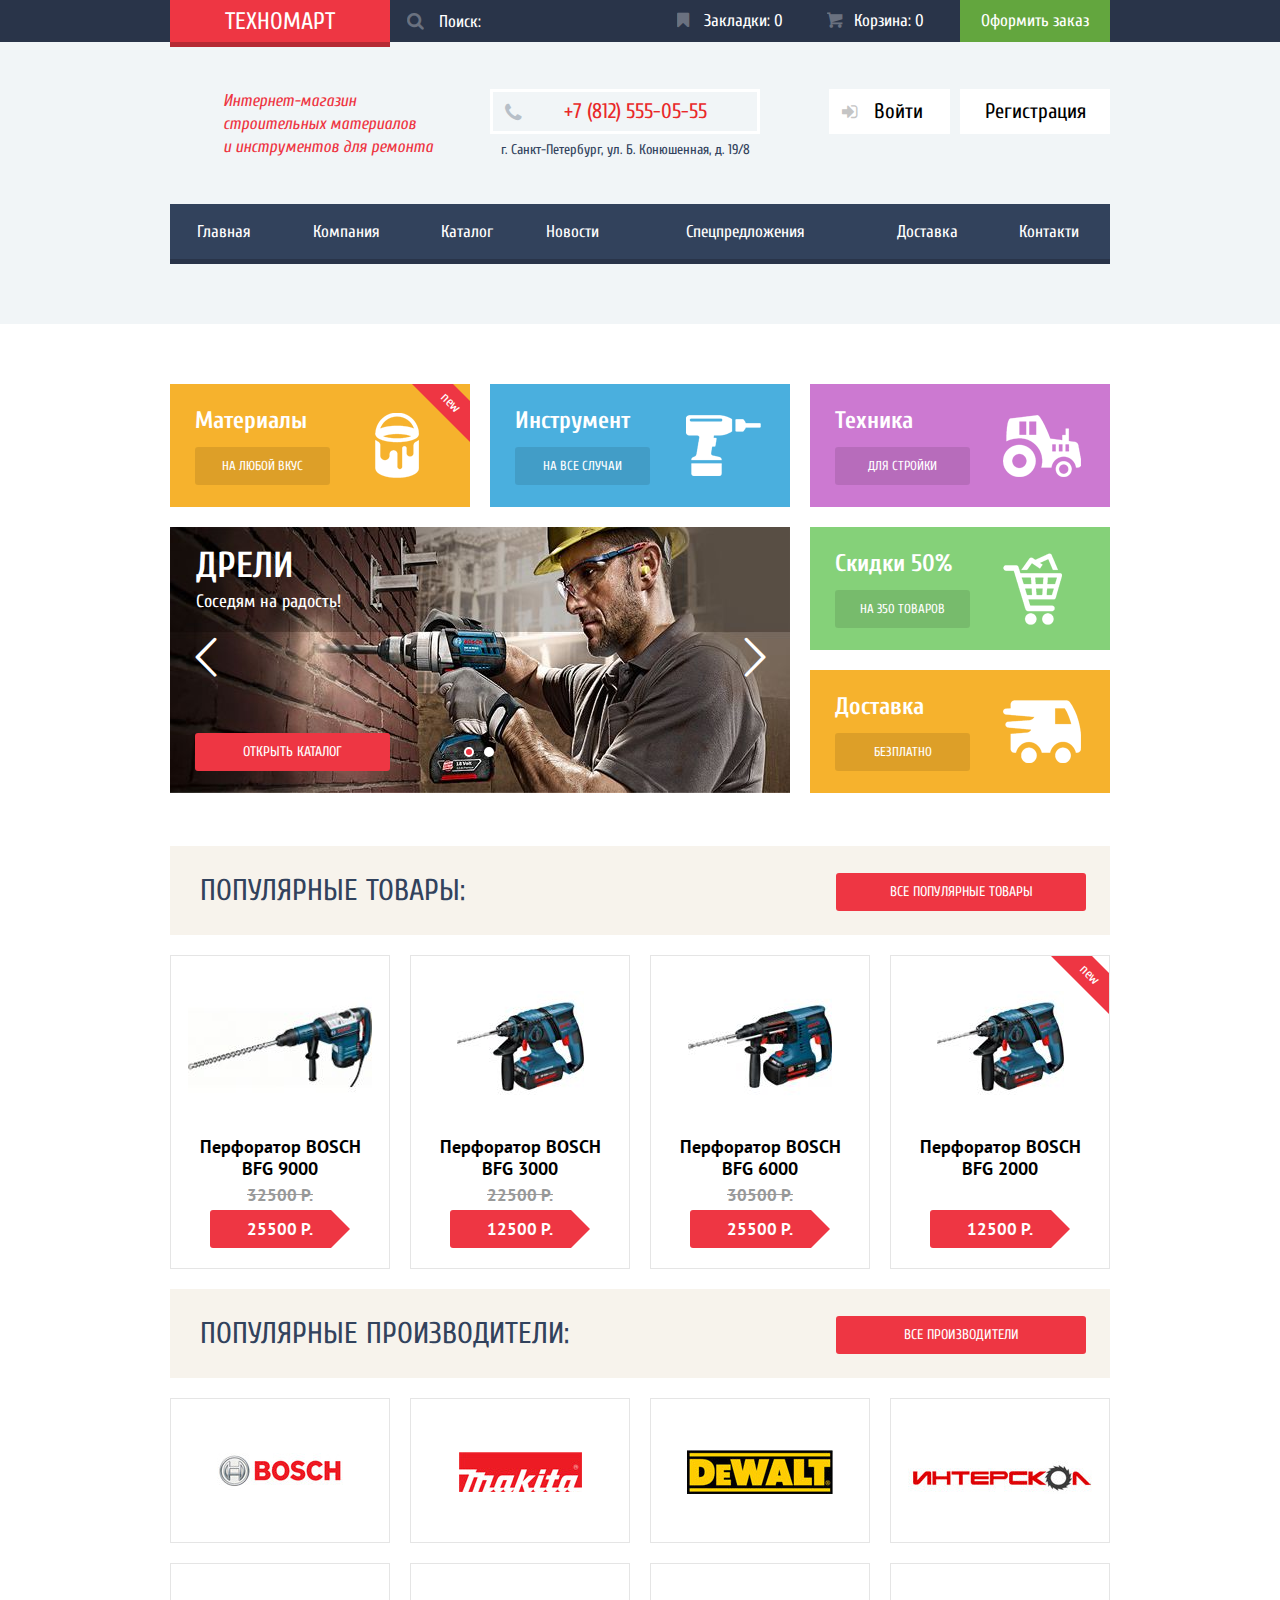
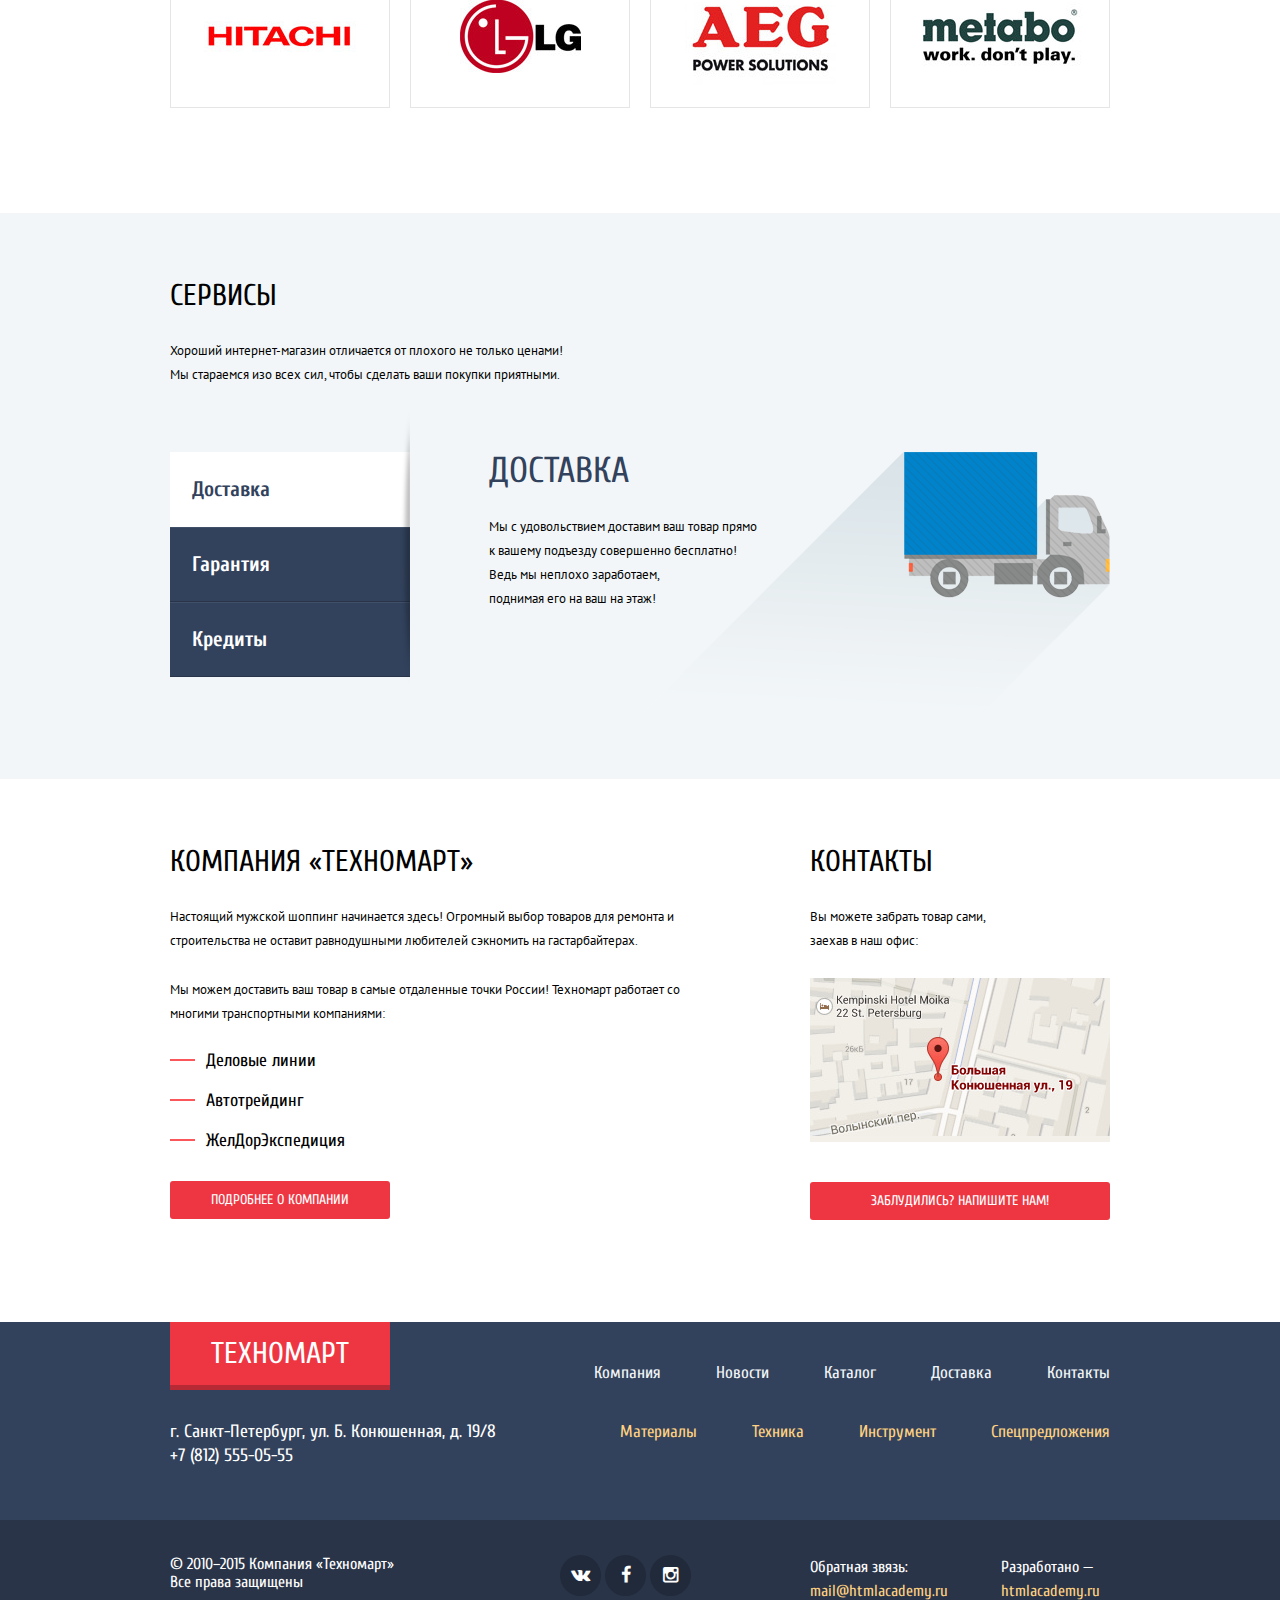
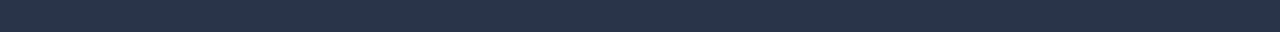
==== commit 287a0ef4: "Доробити фільтр і спрайти" ====
--- a/index.html
+++ b/index.html
@@ -5,7 +5,7 @@
     <meta charset="utf-8">
     <link href="https://fonts.googleapis.com/css?family=PT+Sans:400,700%7CPT+Sans+Caption%7CCuprum:400,700" rel="stylesheet" type="text/css">
     <link rel="stylesheet" href="css/normalize.min.css">
-    <link rel="stylesheet" href="css/style.css">
+    <link rel="stylesheet" href="css/style.min.css">
     <title>Техномарт</title>
 </head>
 
@@ -142,7 +142,7 @@
                         <h1>Популярные товары:</h1>
                     </div>
                     <div class="feature-content">
-                        <div class="row product-row">
+                       <div class="blocks-wrap row">
 
                             <article class="block product-block">
                                 <div class="product-btn-group invisible">
@@ -214,7 +214,8 @@
                         <h1>Популярные производители:</h1>
                     </div>
                     <div class="feature-content">
-                        <div class="row manufacture-row">
+                        <div class="blocks-wrap row">
+
                             <div class="block manufacture-block">
                                 <div class="manufacture-img-wrap">
                                     <a href="#">
@@ -247,9 +248,7 @@
                                     </a>
                                 </div>
                             </div>
-                        </div>
-
-                        <div class="row manufacture-row">
+
                             <div class="block manufacture-block">
                                 <div class="manufacture-img-wrap">
                                     <a href="#">
@@ -282,7 +281,6 @@
                                 </div>
                             </div>
                         </div>
-                    </div>
                 </section>
             </div>
         </div>
@@ -293,7 +291,7 @@
                     <p>Хороший интернет-магазин отличается от плохого не только ценами!Мы стараемся изо всех сил, чтобы сделать ваши покупки приятными.</p>
                 </header>
                 <div class="piano-slider">
-                    <input type="radio" id="piano-1" name="piano" checked>
+                    <input type="radio" class="piano-check" id="piano-1" name="piano" checked>
                     <label class="piano-key" for="piano-1">Доставка</label>
                     <div class="piano-slide">
                         <div class="slide-wrap shipping">
@@ -304,7 +302,7 @@
                                 <span>поднимая его на ваш на этаж!</span></p>
                         </div>
                     </div>
-                    <input type="radio" id="piano-2" name="piano">
+                    <input type="radio" class="piano-check" id="piano-2" name="piano">
                     <label class="piano-key" for="piano-2">Гарантия</label>
                     <div class="piano-slide">
                         <div class="slide-wrap guaranty">
@@ -314,7 +312,7 @@
                                 <span>Дом уж восстановите как-нибудь сами.</span></p>
                         </div>
                     </div>
-                    <input type="radio" id="piano-3" name="piano">
+                    <input type="radio" class="piano-check" id="piano-3" name="piano">
                     <label class="piano-key" for="piano-3">Кредиты</label>
                     <div class="piano-slide">
                         <div class="slide-wrap credit">
@@ -367,17 +365,17 @@
 
                     <!-- Форма обратной связи -->
                     <div class="modal" id="feedback">
-                        <form action="/" method="post" enctype="application/x-www-form-urlencoded">
+                        <form action="/" method="post" enctype="application/x-www-form-urlencoded" class="feedback-form">
                             <div class="modal-content">
                                 <button class="close"></button>
                                 <div class="row">
                                     <div class="field-wrap">
                                         <label for="name">Ваше имя:</label>
-                                        <input type="text" name="name" id="name" placeholder="Представьтесь, пожалуйста">
+                                        <input type="text" name="name" id="name" placeholder="Представьтесь, пожалуйста" required>
                                     </div>
                                     <div class="field-wrap">
                                         <label for="email">Ваш e-mail:</label>
-                                        <input type="email" name="email" id="email" placeholder="Для отправки ответа">
+                                        <input type="email" name="email" id="email" placeholder="Для отправки ответа" required>
                                     </div>
                                 </div>
                                 <label for="message">Текст письма:</label>
@@ -453,7 +451,7 @@
             </div>
         </div>
     </footer>
-    <script src="js/load.js"></script>
+    <script src="js/load.min.js"></script>
 </body>
 
 </html>
--- a/css/style.min.css
+++ b/css/style.min.css
@@ -0,0 +1 @@
+@charset 'UTF-8';input,p,textarea{font-family:'PT Sans',Verdana,sans-serif}.btn,.logo a,.order-btn{text-align:center}.address-block,.breadcrumbs li,.left-sidebar,.slogan-block,.top-panel li,.user-block,.user-menu li{float:left}.block,.tile,.usr-acount{overflow:hidden}.block:hover,.price,input.btn:active,input.btn:focus,input:focus,textarea:focus{outline:0}@font-face{font-family:symbols-technomart;src:url(../fonts/symbols-technomart.eot?22619757);src:url(../fonts/symbols-technomart.eot?22619757#iefix) format('embedded-opentype'),url(../fonts/symbols-technomart.woff?22619757) format('woff'),url(../fonts/symbols-technomart.ttf?22619757) format('truetype'),url(../fonts/symbols-technomart.svg?22619757#symbols-technomart) format('svg');font-weight:400;font-style:normal}[class*=' icon-']:after,[class*=' icon-']:before,[class^=icon-]:after,[class^=icon-]:before{font-family:symbols-technomart;font-style:normal;font-weight:400;speak:none;display:inline-block;text-decoration:inherit;font-variant:normal;text-transform:none;line-height:1em}body,div.h1,h1{text-transform:uppercase}.icon-left:before{content:'\3c'}.icon-right:before{content:'\3e'}.icon-basket:before{content:'\62'}.icon-facebook:before{content:'\66'}.icon-twitter:before{content:'\74'}.icon-vk:before{content:'\76'}.icon-up:before{content:'\2c4'}.icon-down:before{content:'\2c5'}.icon-left-big:before{content:'\2190'}.icon-right-big:before{content:'\2192'}.icon-login:before{content:'\2386'}.icon-logout:before{content:'\241b'}.icon-up-dir:before{content:'\25b2'}.icon-down-dir:before{content:'\25bc'}.icon-circle:before{content:'\25cb'}.icon-circle-dot:before{content:'\25cf'}.icon-star:before{content:'\2605'}.icon-check-off:before{content:'\2610'}.icon-check-on:before{content:'\2611'}.icon-youtube:before{content:'\f39e'}.icon-home:before{content:'🏠'}.icon-user:before{content:'👨'}.icon-phone:before{content:'📞'}.icon-instagramm:before{content:'📷'}.icon-search:before{content:'🔍'}.icon-bookmark:before{content:'🔖'}body,html{margin:0;padding:0}body{color:#000;font:400 13px/1.5 Cuprum,Arial,sans-serif;min-width:960px}a{color:#32425c;text-decoration:none}a:hover{color:#ee3643}a:active{color:rgba(50,66,92,.3)}div.h1,div.h2,div.h3,h1,h2,h3,p{margin:0}div.h1,h1{font-size:30px;color:#32425c;line-height:36px;font-weight:400}.category-about h1{color:#000;margin-bottom:32px}.product-block h2{color:#000;font-size:18px;line-height:22px;margin-bottom:5px;text-transform:none}p{line-height:24px;margin-bottom:25px}address span,p span{display:block}.container{margin:0 auto;padding-left:10px;padding-right:10px;width:940px}.row::after{clear:both;content:'';display:table}input,textarea{background-color:#fff;border:2px solid #d7dcde;border-radius:3px;box-sizing:border-box;line-height:18px;padding:8px 14px;font-size:13px;width:100%}textarea{min-height:112px}input::-webkit-input-placeholder{color:#999;text-overflow:ellipsis}input::-moz-placeholder{color:#999;text-overflow:ellipsis}input:-moz-placeholder{color:#999;text-overflow:ellipsis}input:-ms-input-placeholder{color:#999;text-overflow:ellipsis}input[placeholer]{color:#999;text-overflow:ellipsis}label{font-size:18px;line-height:18px;margin-bottom:10px;display:block}.modal{display:none;background:#fff;left:50%;margin-left:-310px;margin-top:-141px;-webkit-box-shadow:0 20px 40px 0 rgba(41,52,73,.75);-moz-box-shadow:0 20px 40px 0 rgba(41,52,73,.75);-o-box-shadow:0 20px 40px 0 rgba(41,52,73,.75);box-shadow:0 20px 40px 0 rgba(41,52,73,.75);position:fixed;top:50%;width:620px;border-top:7px solid #ee3643;z-index:2}.modal .close{background:url(../img/cross.png) 50% 50% no-repeat;height:22px;position:absolute;right:9px;top:9px;width:22px;z-index:1;border:0}.header-top-row .search,.modal-content{position:relative}.modal-content{padding-bottom:37px;padding-top:47px}.modal-content,.modal-footer{padding-left:80px;padding-right:80px}.modal-footer{background:#f1f1f1;padding-bottom:37px;padding-top:37px}.modal-content .product-added{background:url(../img/product-in-cart.png) 0 50% no-repeat;line-height:80px;padding-left:99px}.buttons{font-size:0}.modal-footer .btn{margin-right:20px}.buttons .btn:last-child{margin-right:0}.modal .field-wrap{width:220px;float:left;margin-right:20px;margin-bottom:22px}.modal .field-wrap:last-child{margin-right:0}.btn{background:#ee3643;border-radius:3px;color:#fff;display:inline-block;font-size:14px;line-height:18px;padding:10px 5px;width:210px;text-transform:uppercase}input.btn{border:none;box-sizing:content-box;font-family:Cuprum,Arial,sans-serif}.block,.usr-btn{box-sizing:border-box}.btn-sm{width:185px}.btn-lg{width:240px}.btn-hg{width:290px}.btn:hover{background:#ca2c37;color:#fff}.btn:active{background:#ba2732;color:#fff}.btn-cancel,.btn-cancel:active,.btn-cancel:hover{background-color:#fff;color:#000}.page-header{text-transform:none;margin-bottom:23px}.filter-submit,.logo a,legend{text-transform:uppercase}.header-top-row{color:#fff;font-size:17px;background:#293449;min-height:42px}.header-bot-row{background:#f1f5f7;padding:47px 0 60px}.header-top-row .top-panel{list-style-type:none;margin:0;padding:0}.logo a{color:#fff;background:#ee3643;box-shadow:0 5px 0 0 #b52a34;display:block;font-size:24px;line-height:24px;padding:10px 5px 8px;width:210px;word-wrap:break-word}.header-top-row .main-search,.slogan-block{font-family:Cuprum,Arial,sans-serif;font-size:17px}.logo a:hover{background:#ca2c37;box-shadow:0 5px 0 0 #a3232d}.logo a:active{background:#ba2732;box-shadow:0 5px 0 0 #8f1f27}.header-top-row .main-search{background:0 0;border:none;color:#fff;height:42px;padding:0 0 0 49px;width:221px;border-radius:0}.main-search::-webkit-input-placeholder{color:#fff}.main-search::-moz-placeholder{color:#fff}.main-search:-moz-placeholder{color:#fff}.main-search:-ms-input-placeholder{color:#fff}.main-search:focus::-webkit-input-placeholder{color:#000}.main-search:focus::-moz-placeholder{color:#000}.main-search:focus:-moz-placeholder{color:#000}.main-search:focus:-ms-placeholder{color:#000}.header-top-row .main-search:hover{background:#212a3a}.header-top-row .main-search:focus{background:#fff;color:#000;outline:0}.main-search+label:before{left:17px;opacity:.3;position:absolute;top:12px}.main-search:focus+label:before,.main-search:hover+label:before{opacity:1}.main-search:focus+label:before{color:#ee3643}.panel-btn{color:#fff;display:block;height:42px;line-height:42px;padding-left:44px;position:relative;width:106px}.panel-btn:before{left:17px;opacity:.3;position:absolute;top:50%;margin-top:-9px}.panel-btn:hover{background:#212a3a;color:#fff}.panel-btn:hover:before{opacity:1}.panel-btn:active{background:#161d29;color:rgba(255,255,255,.6)}.panel-btn:active:before{opacity:.5}.order-btn{background:#63a63e;padding:0 5px;width:140px}.order-btn:hover{background:#5fbb2d}.order-btn:active{background:#518534;color:rgba(255,255,255,.51)}.headblock{margin-bottom:45px}.address-block{margin-right:50px;width:270px}.slogan-block{color:#ee3643;font-style:italic;line-height:23px;padding-left:53px;width:267px;margin:0}.phone{font-family:Cuprum,Arial,sans-serif;border:3px solid #fff;color:#e9292a;font-size:21px;height:39px;line-height:39px;margin-bottom:7px;padding-left:71px;position:relative;width:193px}.phone:before{color:#b7bfc8;left:12px;top:50%;position:absolute;margin-top:-10px}.address,.page-header address{text-align:center;color:#32425c;font-size:14px}.address{font-family:Cuprum,Arial,sans-serif;line-height:14px;margin:0}.breadcrumbs ul,.filter-header,.left-sidebar{font-family:'PT Sans',Verdana,sans-serif}address{font-style:normal}.page-header address{line-height:18px}.page-footer address,.usr-btn{line-height:24px}.usr-acount:hover,.usr-btn{color:#000}.user-block{width:300px}.usr-btns{margin-bottom:7px;text-align:right}.usr-btn{min-height:45px;font-size:21px;background:#fff;display:inline-block;padding:10px 5px;position:relative;vertical-align:top;text-align:center;min-width:45px}.usr-acount,.usr-login{padding-left:45px;text-align:left}.usr-acount{width:250px;text-overflow:ellipsis}.usr-logout{width:45px}.usr-login{width:121px;margin-right:10px}.usr-register{width:150px}.usr-btn:before{color:#c5c5c5;font-size:18px;position:absolute;top:50%;margin-top:-9px;left:13px}.usr-btn:hover:before{color:#32425c}.usr-btn:active,.usr-btn:active:before{color:rgba(0,0,0,.3)}.user-menu{color:#32425c;font-size:16px;line-height:18px;list-style-type:disc;margin:0;padding:0}.user-menu li{margin:0 14px;padding:0 2px;vertical-align:bottom}.breadcrumbs ul,.main-menu ul{list-style-type:none;padding:0}.user-menu a{text-decoration:underline}.user-menu li:first-child{list-style-type:none}.main-menu{display:table;width:100%;border-bottom:5px solid #293449}.main-menu ul{display:table-row;background:#32425c;font-size:17px;margin:0}.main-menu li{display:table-cell}.main-menu a,.price{text-align:center;display:block}.main-menu a{color:#fff;height:55px;line-height:55px}.main-menu a:active,.main-menu a:hover{background:#293449}.main-menu a:active{color:rgba(255,255,255,.5)}.breadcrumbs{min-height:14px;margin-bottom:22px}.breadcrumbs ul{margin:0}.breadcrumbs a:before,.breadcrumbs li:before{color:#c1c6ce}.breadcrumbs a{color:#000;margin:0 15px;line-height:14px}.breadcrumbs li:first-child a{margin-left:0}.block-header{margin-bottom:20px;line-height:38px;padding:27px 24px 26px 30px}.inner-page-header{background:#f2f6f8}.left-sidebar{width:220px}.products{float:right;width:700px}.filter-header{background:#f7f3ec;border-radius:3px;line-height:23px;margin-bottom:20px;padding:7px 17px 8px 19px}.filter-header a{line-height:14px}fieldset{border:none;border-bottom:1px solid #e5e5e5;margin:0 0 20px;padding:0 0 25px}legend{font-size:17px;font-weight:700;line-height:18px;margin:0 0 21px}.range{background:#f7f3ec;border-bottom-left-radius:3px;border-bottom-right-radius:3px;height:41px;margin-bottom:9px;padding:39px 20px 0;position:relative}.bar{background:#d7dcde;height:2px;margin:0 auto;width:100%}.progress{background:#00ca74;height:2px;width:83%}.control{background:#ababab;border:7px solid #fff;border-radius:50%;box-shadow:0 1px 0 0 rgba(0,0,0,.14);height:4px;margin-top:-10px;position:absolute;width:4px}.control-left{left:20px;top:50%}.control-right{right:38px;top:50%}.price{background:#f7f3ec;border:none;border-radius:3px;font:400 17px/38px 'PT Sans',Verdana,sans-serif;height:38px;padding:0 5px;width:85px}.min-price{float:left}.max-price{float:right}.price-line{float:left;font-size:16px;line-height:38px;text-align:center;width:50px}.filter{list-style-type:none;margin:0;padding:0}.filter li{margin-bottom:17px}.filter li:last-child{margin-bottom:0}.filter input[type=checkbox],.filter input[type=radio]{display:none}.filter label{cursor:pointer;padding-left:35px;position:relative;margin:0;font-size:15px;line-height:20px}.filter label:before{color:#c1c1c1;font-family:symbols-technomart;font-size:28px;left:0;line-height:20px;position:absolute}.custom p,.pagination ul,.product-info{font-family:'PT Sans',Verdana,sans-serif}.filter label:hover:before{color:#b5b5b5}.filter input[disabled]+label{color:rgba(0,0,0,.4)}.filter input[disabled]+label:before{color:rgba(181,181,181,.3)}.filter input[type=checkbox]+label:before{content:'\2610'}.filter input[type=checkbox]:checked+label:before{content:'\2611'}.filter input[type=radio]+label:before{content:'\25cb'}.filter input[type=radio]:checked+label:before{content:'\25cf'}.filter-submit{background:0 0;border:1px solid #e5e5e5;margin-top:75px;padding:9px 5px;min-width:128px;width:auto}.sort{float:right;list-style-type:none;margin:0;padding:0}.sort-title{float:left;margin-right:20px}.sort li{display:inline-block}.sort .active{color:#ee3643}.sort-by{margin-right:20px;width:380px}.sort-by li{margin-right:64px}.sort-by li:last-child{margin-right:0}.sort .icon{font-size:23px;margin-right:18px}.sort .icon:before{line-height:14px}.sort li:last-child .icon{margin-right:0}.sort a{color:rgba(0,0,0,.3);display:block}.sort-by a{border-bottom:1px dotted #ee3643}.sort a:hover{color:#000}.sort-by a:hover{border-bottom:1px solid #ee3643}.popular{margin-bottom:85px}.blocks-wrap{font-size:0}.block{font-size:13px;border:1px solid #e5e5e5;display:inline-block;vertical-align:top;margin-right:20px;width:220px;text-align:center;position:relative;margin-bottom:20px}.manufacture-block a{display:block}.feature-content .block:nth-child(4n),.main-content .block:nth-child(3n){margin-right:0}.block:hover{box-shadow:0 0 35px 0 rgba(41,52,73,.5)}.manufacture-block:active{box-shadow:0 0 10px 0 rgba(41,52,73,.5);opacity:.5}.product-block:hover img{display:none}.product-btn-group{display:none;position:absolute;top:45px;left:50%;margin-left:-67px}.product-block:hover .product-btn-group{display:block}.ribboned-new:after{text-align:center;background:#ee3643;color:#fff;content:'new';display:block;font-size:14px;height:29px;line-height:29px;position:absolute;right:-23px;top:4px;-o-transform:rotate(45deg);-moz-transform:rotate(45deg);-webkit-transform:rotate(45deg);transform:rotate(45deg);width:84px;text-transform:none}.product-info{padding:0 20px 20px;position:relative;font-weight:700}.product-old-price{color:#999;display:block;font-size:17px;line-height:20px;min-height:20px;margin-bottom:5px;text-decoration:line-through}.product-price{background:#ee3643;border-radius:3px;color:#fff;display:inline-block;font-size:17px;line-height:38px;position:relative;width:90px;padding:0 25px}.product-price:after{border:19px solid #fff;border-left:19px solid transparent;content:'';display:block;position:absolute;right:-19px;top:0}.product-img-wrap{height:180px;width:218px;line-height:180px}.manufacture-img-wrap{width:218px;height:143px;line-height:143px}.block img{max-width:100%;max-height:100%;height:auto;width:auto;display:inline-block;vertical-align:middle}.btn-buy{text-align:left;display:block;line-height:35px;padding:0 5px 0 49px;height:35px;width:81px;background:#63a63e;color:#fff;border-bottom:3px solid #367315;border-radius:3px;margin-bottom:7px;position:relative}.btn-buy:before{position:absolute;left:13px;line-height:35px;font-size:17px}.btn-add-bookmark,.slider,.tile{position:relative}.btn-add-bookmark{display:block;line-height:32px;height:32px;width:129px;border:3px solid #63a63e;color:#32425c;border-radius:3px}.btn-buy:hover{background:#5fbb2d;color:#fff}.btn-buy:active{background:#518534;color:#fff}.btn-add-bookmark:hover{border-color:#32425c;color:#32425c}.btn-add-bookmark:active{border-color:rgba(50,66,92,.3);color:rgba(50,66,92,.3)}.main-content{margin-bottom:52px}.category-about{background:#f2f6f8;padding:62px 0 40px;text-transform:none}.pagination ul{margin:0;padding:0;font-size:0;list-style-type:none}.pagination li{margin-right:10px;display:inline-block}.pagination a,.pagination li.active{text-align:center;font-size:13px;height:36px;padding:0 4px;min-width:28px;line-height:36px;border-radius:3px;text-transform:uppercase}.custom p,.page-footer,.slide-title span,.tile-title{text-transform:none}.pagination a{display:block;color:#000;border:1px solid #e5e5e5}.pagination a.next{min-width:130px;padding-left:4px;padding-right:4px}.pagination li.active{background:#ee3643;color:#fff;border:1px solid #ee3643}.pagination a:hover{border-color:#bdc6ca}.pagination a:active{border-color:#ee3643}.inner-page-content{margin-bottom:60px}.page-footer{color:#fff}.page-footer .logo a{line-height:30px;margin-bottom:35px;margin-top:-42px;font-size:30px;padding-top:17px;padding-bottom:16px}.footer-top-row{font-size:18px;background:#32425c;padding:42px 0 52px}.page-footer .address{text-align:left;color:#f1f5f7;line-height:24px;font-size:18px}.page-footer .logo-address{float:left;width:380px}.page-footer .menu-holder{float:right;width:550px}.page-footer .contact-us,.page-footer .copyright,.page-footer .made-by,.page-footer .mail-us,.page-footer .social,.slider,.tile{float:left}.footer-menu ul,.footer-promo-menu ul{margin:0;padding:0;list-style-type:none;font-size:0;text-align:right}.footer-menu ul{margin-bottom:42px}.footer-menu li,.footer-promo-menu li{display:inline-block;margin-right:55px}.footer-menu li:last-child,.footer-promo-menu li:last-child{margin-right:0}.footer-menu a,.footer-promo-menu a{font-size:17px;line-height:1}.footer-menu a{color:#f1f5f7}.footer-promo-menu a{color:#ffd180}.footer-menu a:hover,.footer-promo-menu a:hover{text-decoration:underline}.footer-menu a:active,.footer-promo-menu a:active{opacity:.5;text-decoration:none}.footer-bot-row{font-size:16px;background:#293449;color:#fff;padding:35px 0 29px}.page-footer .copyright{margin-right:150px;line-height:18px;width:240px}.copyright span{display:block}.page-footer .social{width:150px;margin-right:100px}.social ul{font-size:0;margin:0;padding:0;list-style-type:none}.social li{display:inline-block}.btn-tile,.social a{text-align:center;display:block}.social a{color:#fff;width:41px;height:41px;background:#212a3a;border-radius:50%;margin-right:4px}.social a:before{font-size:18px;line-height:41px}.social a:hover{background:#ee3643}.page-footer .contact-us{width:300px}.contact-us a{color:#ffd180}.contact-us a:hover{color:#ffd180;text-decoration:underline}.contact-us a:active{color:#ee3643;text-decoration:none}.page-footer .mail-us{margin-right:53px}.promo{margin-bottom:33px;margin-top:60px}.tile{width:175px;margin:0 20px 20px 0;padding:22px 100px 22px 25px}.slider~.tile,.tile:last-child{margin-right:0}.tile-title{line-height:30px;color:#fff;font-size:24px;font-weight:700;margin-bottom:11px}.btn-tile{color:#fff;border-radius:3px;width:125px;padding:10px 5px;background-color:rgba(0,0,0,.1);line-height:18px}.btn-tile:hover{background-color:rgba(0,0,0,.2);color:#fff}.btn-tile:active{background-color:rgba(0,0,0,.3);color:#fff}.material-tile{background:url(../img/tile-bucket.png) 80% 50% no-repeat #f6b22d}.instrument-tile{background:url(../img/tile-drill.png) 87% 50% no-repeat #4aafde}.machine-tile{background:url(../img/tile-tractor.png) 87% 50% no-repeat #cc79d1}.discount-tile{background:url(../img/tile-basket.png) 80% 50% no-repeat #85d179}.shipping-tile{background:url(../img/tile-bus.png) 87% 50% no-repeat #f6b22d}.slider{width:620px;height:266px;margin-right:20px}.slider .slide{display:none}.slider input:nth-child(1):checked~.slides .slide:nth-child(1),.slider input:nth-child(2):checked~.slides .slide:nth-child(2){display:block}.slider input[type=radio]{display:none}.slider .indicators{position:absolute;bottom:36px;left:50%;font-size:0;color:#fff;z-index:1;margin-left:-16px}.indicators label{display:inline-block;height:6px;width:6px;border:2px solid #fff;background-color:#fff;border-radius:50%;cursor:pointer;margin:0 10px 0 0}.slider input:nth-child(1):checked~.indicators label:nth-child(1),.slider input:nth-child(2):checked~.indicators label:nth-child(2){background-color:#ee3643}.slide .btn{position:absolute;left:25px;bottom:22px}.slide .slide-title{position:absolute;top:15px;left:26px;color:#fff;font-size:36px;line-height:48px;font-weight:700}.slide-title span{font-weight:400;font-size:18px;display:block;line-height:24px}.slider .slider-control{cursor:pointer;position:absolute;font-size:45px;line-height:45px;top:50%;margin-top:-25px;color:#fff;display:block}.about-list li,.company,.piano-slider{position:relative}.slider .slide-left{left:25px}.slider .slide-right{right:25px}.feature-header{background-color:#f7f3ec}.block-header .btn{float:right;clear:both}.piano-slider{padding-top:40px}.piano-slider .piano-slide{width:621px;position:absolute;right:0;top:0;display:none;padding-left:89px;padding-top:35px;background:url(../img/slider-shadow.png) no-repeat}.piano-slide h2{font-size:36px;line-height:48px;color:#32425c;font-weight:400;margin-bottom:20px;text-transform:uppercase}.piano-slider input[type=radio]{display:none}.about-list li:before,.piano-slider input:checked+.piano-key+.piano-slide,.visible{display:block}.piano-check+.piano-key{background:#32425c;color:#fff;display:block;width:196px;font-size:21px;line-height:24px;padding:24px 22px 25px;font-weight:700;cursor:pointer;border-top:1px solid #405069;border-bottom:1px solid #293449;text-transform:none;margin:0}.piano-slider .piano-key:hover{background-color:#293449}.piano-slider input:checked+.piano-key{color:#32425c;background-color:#fff;border-top:1px solid #fff;border-bottom:1px solid #fff}.piano-slider .slide-wrap{min-height:295px;padding-right:242px;background-position:100% 5px;background-repeat:no-repeat}.piano-slider .shipping{background-image:url(../img/delivery.png)}.piano-slider .guaranty{background-image:url(../img/guaranty-label.png)}.piano-slider .credit{background-image:url(../img/credit-label.png)}.company,.service{text-transform:none;padding:65px 0 102px}.company h1,.service h1{color:#000;font-weight:400;margin-bottom:25px}.service{background:#f2f6f8}.service .section-header{width:400px}.company .about{float:left;width:540px}.company .contacts{float:right;width:300px}.about-list{list-style-type:none;font-size:18px;line-height:20px;padding:0;margin:0 0 30px}.about-list li{margin-bottom:20px;padding-left:36px}.about-list li:last-child{margin-bottom:0}.about-list li:before{content:'';width:25px;height:2px;position:absolute;left:0;top:10px;background:#fb565a;margin-top:-2px}.map{margin:0 0 40px;background-color:#f3f0e9}.modal-map{width:960px;height:446px;border:none;margin-left:-480px}.modal-map .close{top:45px}.small-map{width:300px;height:158px}.interactive-map{width:960px;height:446px;border:0}@keyframes shake{0%,100%{transform:translateX(0)}10%,30%,50%,70%,90%{transform:translateX(-10px)}20%,40%,60%,80%{transform:translateX(10px)}}@-webkit-keyframes shake{0%,100%{transform:translateX(0)}10%,30%,50%,70%,90%{transform:translateX(-10px)}20%,40%,60%,80%{transform:translateX(10px)}}.modal-error{-webkit-animation:shake .6s;animation:shake .6s}
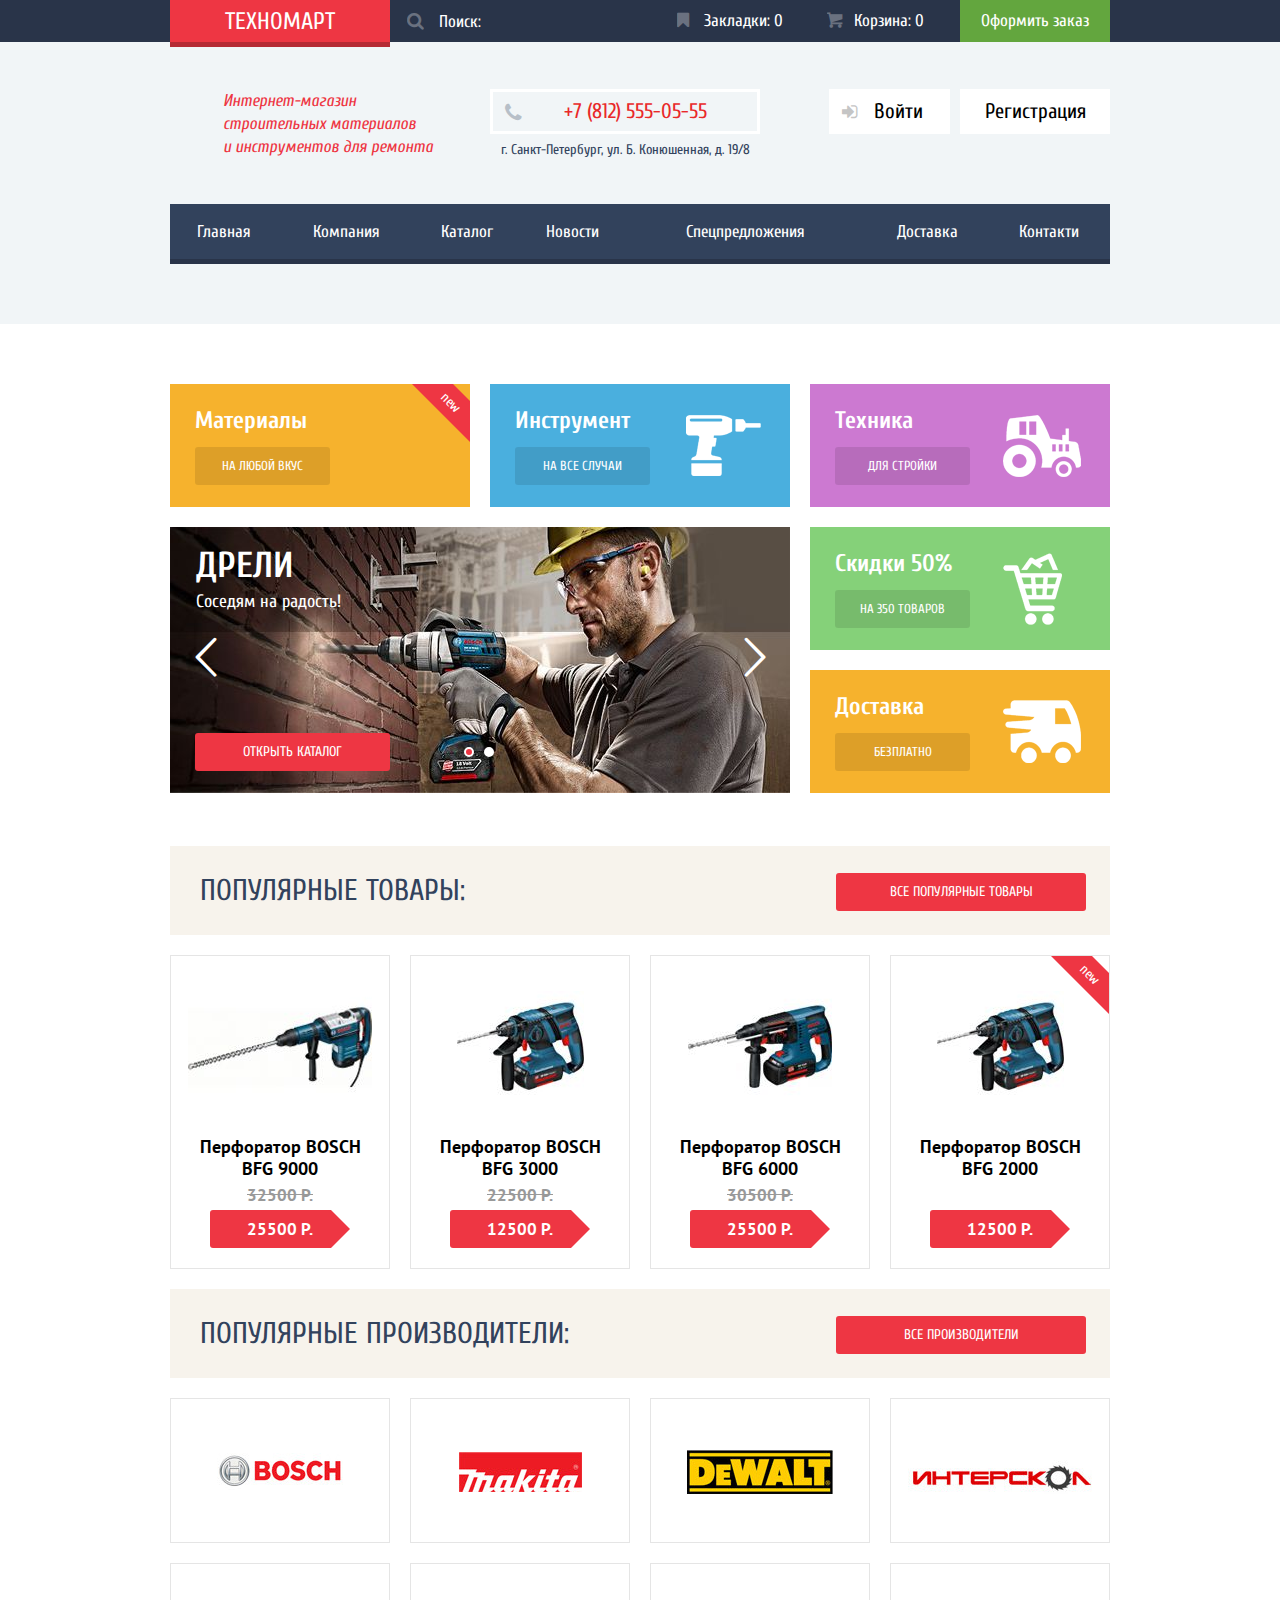
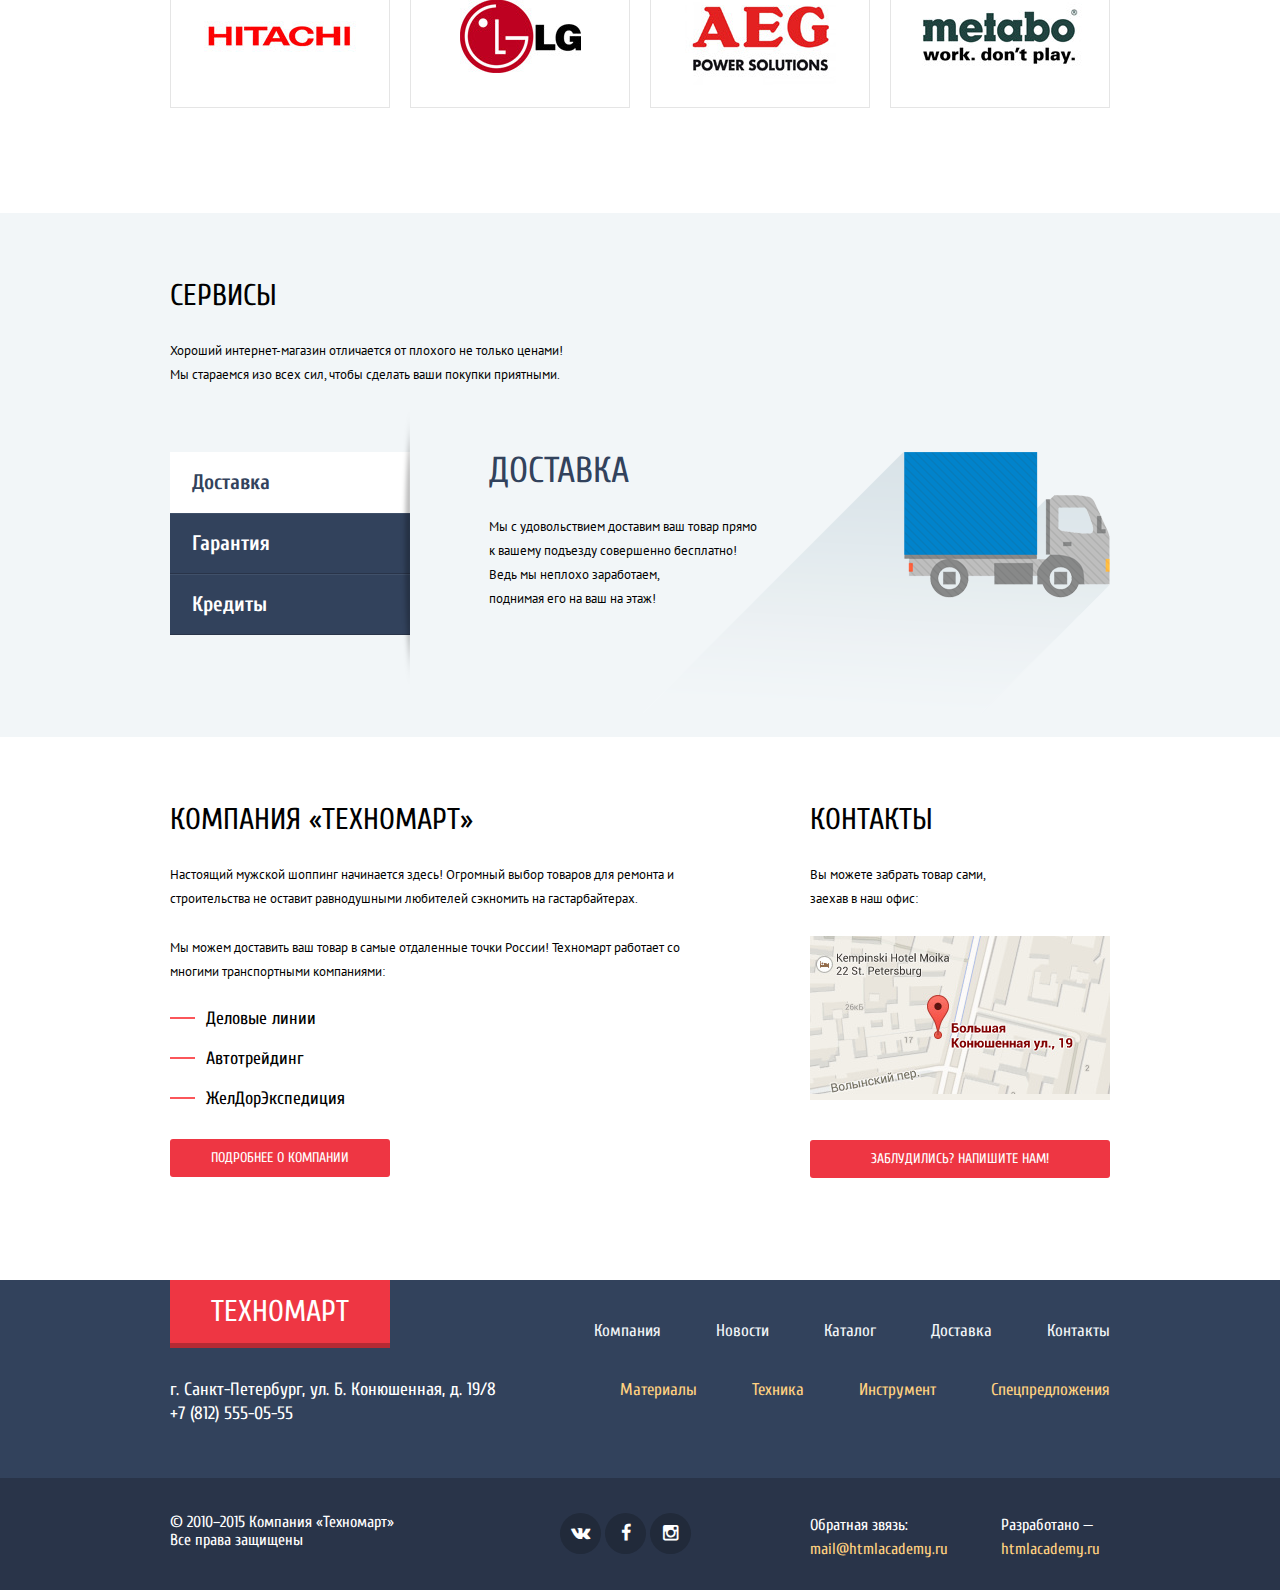
==== commit 113af8ac: "ГОТОВО!!!" ====
--- a/index.html
+++ b/index.html
@@ -10,6 +10,38 @@
 </head>
 
 <body>
+    <!-- Карта -->
+    <figure class="modal modal-map" id="full-map">
+        <button class="close"></button>
+        <iframe src="https://www.google.com/maps/embed?pb=!1m14!1m12!1m3!1d499.64961401007196!2d30.32128774079206!3d59.93880493908809!2m3!1f0!2f0!3f0!3m2!1i1024!2i768!4f13.1!5e0!3m2!1suk!2sua!4v1442423924245" class="interactive-map" allowfullscreen></iframe>
+    </figure>
+    <!-- Форма обратной связи -->
+    <div class="modal" id="feedback">
+        <form action="/" method="post" enctype="application/x-www-form-urlencoded" class="feedback-form">
+            <div class="modal-content">
+                <button class="close"></button>
+                <div class="row">
+                    <div class="field-wrap">
+                        <label for="name">Ваше имя:</label>
+                        <input type="text" name="name" id="name" placeholder="Представьтесь, пожалуйста" required>
+                    </div>
+                    <div class="field-wrap">
+                        <label for="email">Ваш e-mail:</label>
+                        <input type="email" name="email" id="email" placeholder="Для отправки ответа" required>
+                    </div>
+                </div>
+                <label for="message">Текст письма:</label>
+                <textarea name="message" id="message" placeholder="В свободной форме"></textarea>
+            </div>
+            <div class="modal-footer">
+                <div class="buttons">
+                    <input class="btn" type="submit" name="sub" value="Отправить">
+                    <a class="btn btn-cancel" href="#">Отмена</a>
+                </div>
+            </div>
+        </form>
+    </div>
+    <!-- Конец формы -->
     <div class="modal modal-in-cart">
         <div class="modal-content">
             <button class="close"></button>
@@ -96,7 +128,6 @@
                         <a href="#" class="btn-tile">Для стройки</a>
                     </div>
                 </div>
-
                 <div class="row">
 
                     <div class="slider">
@@ -135,6 +166,7 @@
                 </div>
 
             </div>
+
             <div class="popular">
                 <section class="feature">
                     <div class="block-header feature-header">
@@ -142,7 +174,7 @@
                         <h1>Популярные товары:</h1>
                     </div>
                     <div class="feature-content">
-                       <div class="blocks-wrap row">
+                        <div class="blocks-wrap row">
 
                             <article class="block product-block">
                                 <div class="product-btn-group invisible">
@@ -207,7 +239,6 @@
                         </div>
                     </div>
                 </section>
-
                 <section class="feature">
                     <div class="block-header feature-header">
                         <a href="#" class="btn btn-lg">Все производители</a>
@@ -281,6 +312,7 @@
                                 </div>
                             </div>
                         </div>
+                    </div>
                 </section>
             </div>
         </div>
@@ -344,7 +376,6 @@
                         </ul>
                         <a class="btn" href="#">Подробнее о компании</a>
                     </section>
-
                     <section class="contacts">
                         <h1>Контакты</h1>
                         <p>
@@ -356,43 +387,10 @@
                         </figure>
                         <a class="btn btn-hg" href="#" id="btn-feedback">Заблудились? Напишите нам!</a>
                     </section>
-
-                    <!-- Карта -->
-                    <figure class="modal modal-map" id="full-map">
-                        <button class="close"></button>
-                        <iframe src="https://www.google.com/maps/embed?pb=!1m14!1m12!1m3!1d499.64961401007196!2d30.32128774079206!3d59.93880493908809!2m3!1f0!2f0!3f0!3m2!1i1024!2i768!4f13.1!5e0!3m2!1suk!2sua!4v1442423924245" class="interactive-map" allowfullscreen></iframe>
-                    </figure>
-
-                    <!-- Форма обратной связи -->
-                    <div class="modal" id="feedback">
-                        <form action="/" method="post" enctype="application/x-www-form-urlencoded" class="feedback-form">
-                            <div class="modal-content">
-                                <button class="close"></button>
-                                <div class="row">
-                                    <div class="field-wrap">
-                                        <label for="name">Ваше имя:</label>
-                                        <input type="text" name="name" id="name" placeholder="Представьтесь, пожалуйста" required>
-                                    </div>
-                                    <div class="field-wrap">
-                                        <label for="email">Ваш e-mail:</label>
-                                        <input type="email" name="email" id="email" placeholder="Для отправки ответа" required>
-                                    </div>
-                                </div>
-                                <label for="message">Текст письма:</label>
-                                <textarea name="message" id="message" placeholder="В свободной форме"></textarea>
-                            </div>
-                            <div class="modal-footer">
-                                <div class="buttons">
-                                    <input class="btn" type="submit" name="sub" value="Отправить">
-                                    <a class="btn btn-cancel" href="#">Отмена</a>
-                                </div>
-                            </div>
-                        </form>
-                    </div>
-                    <!-- Конец формы -->
-                </div>
-            </div>
-        </div>
+                </div>
+            </div>
+        </div>
+
     </div>
     <footer class="page-footer">
         <div class="footer-top-row">
--- a/css/style.min.css
+++ b/css/style.min.css
@@ -1 +1 @@
-@charset 'UTF-8';input,p,textarea{font-family:'PT Sans',Verdana,sans-serif}.btn,.logo a,.order-btn{text-align:center}.address-block,.breadcrumbs li,.left-sidebar,.slogan-block,.top-panel li,.user-block,.user-menu li{float:left}.block,.tile,.usr-acount{overflow:hidden}.block:hover,.price,input.btn:active,input.btn:focus,input:focus,textarea:focus{outline:0}@font-face{font-family:symbols-technomart;src:url(../fonts/symbols-technomart.eot?22619757);src:url(../fonts/symbols-technomart.eot?22619757#iefix) format('embedded-opentype'),url(../fonts/symbols-technomart.woff?22619757) format('woff'),url(../fonts/symbols-technomart.ttf?22619757) format('truetype'),url(../fonts/symbols-technomart.svg?22619757#symbols-technomart) format('svg');font-weight:400;font-style:normal}[class*=' icon-']:after,[class*=' icon-']:before,[class^=icon-]:after,[class^=icon-]:before{font-family:symbols-technomart;font-style:normal;font-weight:400;speak:none;display:inline-block;text-decoration:inherit;font-variant:normal;text-transform:none;line-height:1em}body,div.h1,h1{text-transform:uppercase}.icon-left:before{content:'\3c'}.icon-right:before{content:'\3e'}.icon-basket:before{content:'\62'}.icon-facebook:before{content:'\66'}.icon-twitter:before{content:'\74'}.icon-vk:before{content:'\76'}.icon-up:before{content:'\2c4'}.icon-down:before{content:'\2c5'}.icon-left-big:before{content:'\2190'}.icon-right-big:before{content:'\2192'}.icon-login:before{content:'\2386'}.icon-logout:before{content:'\241b'}.icon-up-dir:before{content:'\25b2'}.icon-down-dir:before{content:'\25bc'}.icon-circle:before{content:'\25cb'}.icon-circle-dot:before{content:'\25cf'}.icon-star:before{content:'\2605'}.icon-check-off:before{content:'\2610'}.icon-check-on:before{content:'\2611'}.icon-youtube:before{content:'\f39e'}.icon-home:before{content:'🏠'}.icon-user:before{content:'👨'}.icon-phone:before{content:'📞'}.icon-instagramm:before{content:'📷'}.icon-search:before{content:'🔍'}.icon-bookmark:before{content:'🔖'}body,html{margin:0;padding:0}body{color:#000;font:400 13px/1.5 Cuprum,Arial,sans-serif;min-width:960px}a{color:#32425c;text-decoration:none}a:hover{color:#ee3643}a:active{color:rgba(50,66,92,.3)}div.h1,div.h2,div.h3,h1,h2,h3,p{margin:0}div.h1,h1{font-size:30px;color:#32425c;line-height:36px;font-weight:400}.category-about h1{color:#000;margin-bottom:32px}.product-block h2{color:#000;font-size:18px;line-height:22px;margin-bottom:5px;text-transform:none}p{line-height:24px;margin-bottom:25px}address span,p span{display:block}.container{margin:0 auto;padding-left:10px;padding-right:10px;width:940px}.row::after{clear:both;content:'';display:table}input,textarea{background-color:#fff;border:2px solid #d7dcde;border-radius:3px;box-sizing:border-box;line-height:18px;padding:8px 14px;font-size:13px;width:100%}textarea{min-height:112px}input::-webkit-input-placeholder{color:#999;text-overflow:ellipsis}input::-moz-placeholder{color:#999;text-overflow:ellipsis}input:-moz-placeholder{color:#999;text-overflow:ellipsis}input:-ms-input-placeholder{color:#999;text-overflow:ellipsis}input[placeholer]{color:#999;text-overflow:ellipsis}label{font-size:18px;line-height:18px;margin-bottom:10px;display:block}.modal{display:none;background:#fff;left:50%;margin-left:-310px;margin-top:-141px;-webkit-box-shadow:0 20px 40px 0 rgba(41,52,73,.75);-moz-box-shadow:0 20px 40px 0 rgba(41,52,73,.75);-o-box-shadow:0 20px 40px 0 rgba(41,52,73,.75);box-shadow:0 20px 40px 0 rgba(41,52,73,.75);position:fixed;top:50%;width:620px;border-top:7px solid #ee3643;z-index:2}.modal .close{background:url(../img/cross.png) 50% 50% no-repeat;height:22px;position:absolute;right:9px;top:9px;width:22px;z-index:1;border:0}.header-top-row .search,.modal-content{position:relative}.modal-content{padding-bottom:37px;padding-top:47px}.modal-content,.modal-footer{padding-left:80px;padding-right:80px}.modal-footer{background:#f1f1f1;padding-bottom:37px;padding-top:37px}.modal-content .product-added{background:url(../img/product-in-cart.png) 0 50% no-repeat;line-height:80px;padding-left:99px}.buttons{font-size:0}.modal-footer .btn{margin-right:20px}.buttons .btn:last-child{margin-right:0}.modal .field-wrap{width:220px;float:left;margin-right:20px;margin-bottom:22px}.modal .field-wrap:last-child{margin-right:0}.btn{background:#ee3643;border-radius:3px;color:#fff;display:inline-block;font-size:14px;line-height:18px;padding:10px 5px;width:210px;text-transform:uppercase}input.btn{border:none;box-sizing:content-box;font-family:Cuprum,Arial,sans-serif}.block,.usr-btn{box-sizing:border-box}.btn-sm{width:185px}.btn-lg{width:240px}.btn-hg{width:290px}.btn:hover{background:#ca2c37;color:#fff}.btn:active{background:#ba2732;color:#fff}.btn-cancel,.btn-cancel:active,.btn-cancel:hover{background-color:#fff;color:#000}.page-header{text-transform:none;margin-bottom:23px}.filter-submit,.logo a,legend{text-transform:uppercase}.header-top-row{color:#fff;font-size:17px;background:#293449;min-height:42px}.header-bot-row{background:#f1f5f7;padding:47px 0 60px}.header-top-row .top-panel{list-style-type:none;margin:0;padding:0}.logo a{color:#fff;background:#ee3643;box-shadow:0 5px 0 0 #b52a34;display:block;font-size:24px;line-height:24px;padding:10px 5px 8px;width:210px;word-wrap:break-word}.header-top-row .main-search,.slogan-block{font-family:Cuprum,Arial,sans-serif;font-size:17px}.logo a:hover{background:#ca2c37;box-shadow:0 5px 0 0 #a3232d}.logo a:active{background:#ba2732;box-shadow:0 5px 0 0 #8f1f27}.header-top-row .main-search{background:0 0;border:none;color:#fff;height:42px;padding:0 0 0 49px;width:221px;border-radius:0}.main-search::-webkit-input-placeholder{color:#fff}.main-search::-moz-placeholder{color:#fff}.main-search:-moz-placeholder{color:#fff}.main-search:-ms-input-placeholder{color:#fff}.main-search:focus::-webkit-input-placeholder{color:#000}.main-search:focus::-moz-placeholder{color:#000}.main-search:focus:-moz-placeholder{color:#000}.main-search:focus:-ms-placeholder{color:#000}.header-top-row .main-search:hover{background:#212a3a}.header-top-row .main-search:focus{background:#fff;color:#000;outline:0}.main-search+label:before{left:17px;opacity:.3;position:absolute;top:12px}.main-search:focus+label:before,.main-search:hover+label:before{opacity:1}.main-search:focus+label:before{color:#ee3643}.panel-btn{color:#fff;display:block;height:42px;line-height:42px;padding-left:44px;position:relative;width:106px}.panel-btn:before{left:17px;opacity:.3;position:absolute;top:50%;margin-top:-9px}.panel-btn:hover{background:#212a3a;color:#fff}.panel-btn:hover:before{opacity:1}.panel-btn:active{background:#161d29;color:rgba(255,255,255,.6)}.panel-btn:active:before{opacity:.5}.order-btn{background:#63a63e;padding:0 5px;width:140px}.order-btn:hover{background:#5fbb2d}.order-btn:active{background:#518534;color:rgba(255,255,255,.51)}.headblock{margin-bottom:45px}.address-block{margin-right:50px;width:270px}.slogan-block{color:#ee3643;font-style:italic;line-height:23px;padding-left:53px;width:267px;margin:0}.phone{font-family:Cuprum,Arial,sans-serif;border:3px solid #fff;color:#e9292a;font-size:21px;height:39px;line-height:39px;margin-bottom:7px;padding-left:71px;position:relative;width:193px}.phone:before{color:#b7bfc8;left:12px;top:50%;position:absolute;margin-top:-10px}.address,.page-header address{text-align:center;color:#32425c;font-size:14px}.address{font-family:Cuprum,Arial,sans-serif;line-height:14px;margin:0}.breadcrumbs ul,.filter-header,.left-sidebar{font-family:'PT Sans',Verdana,sans-serif}address{font-style:normal}.page-header address{line-height:18px}.page-footer address,.usr-btn{line-height:24px}.usr-acount:hover,.usr-btn{color:#000}.user-block{width:300px}.usr-btns{margin-bottom:7px;text-align:right}.usr-btn{min-height:45px;font-size:21px;background:#fff;display:inline-block;padding:10px 5px;position:relative;vertical-align:top;text-align:center;min-width:45px}.usr-acount,.usr-login{padding-left:45px;text-align:left}.usr-acount{width:250px;text-overflow:ellipsis}.usr-logout{width:45px}.usr-login{width:121px;margin-right:10px}.usr-register{width:150px}.usr-btn:before{color:#c5c5c5;font-size:18px;position:absolute;top:50%;margin-top:-9px;left:13px}.usr-btn:hover:before{color:#32425c}.usr-btn:active,.usr-btn:active:before{color:rgba(0,0,0,.3)}.user-menu{color:#32425c;font-size:16px;line-height:18px;list-style-type:disc;margin:0;padding:0}.user-menu li{margin:0 14px;padding:0 2px;vertical-align:bottom}.breadcrumbs ul,.main-menu ul{list-style-type:none;padding:0}.user-menu a{text-decoration:underline}.user-menu li:first-child{list-style-type:none}.main-menu{display:table;width:100%;border-bottom:5px solid #293449}.main-menu ul{display:table-row;background:#32425c;font-size:17px;margin:0}.main-menu li{display:table-cell}.main-menu a,.price{text-align:center;display:block}.main-menu a{color:#fff;height:55px;line-height:55px}.main-menu a:active,.main-menu a:hover{background:#293449}.main-menu a:active{color:rgba(255,255,255,.5)}.breadcrumbs{min-height:14px;margin-bottom:22px}.breadcrumbs ul{margin:0}.breadcrumbs a:before,.breadcrumbs li:before{color:#c1c6ce}.breadcrumbs a{color:#000;margin:0 15px;line-height:14px}.breadcrumbs li:first-child a{margin-left:0}.block-header{margin-bottom:20px;line-height:38px;padding:27px 24px 26px 30px}.inner-page-header{background:#f2f6f8}.left-sidebar{width:220px}.products{float:right;width:700px}.filter-header{background:#f7f3ec;border-radius:3px;line-height:23px;margin-bottom:20px;padding:7px 17px 8px 19px}.filter-header a{line-height:14px}fieldset{border:none;border-bottom:1px solid #e5e5e5;margin:0 0 20px;padding:0 0 25px}legend{font-size:17px;font-weight:700;line-height:18px;margin:0 0 21px}.range{background:#f7f3ec;border-bottom-left-radius:3px;border-bottom-right-radius:3px;height:41px;margin-bottom:9px;padding:39px 20px 0;position:relative}.bar{background:#d7dcde;height:2px;margin:0 auto;width:100%}.progress{background:#00ca74;height:2px;width:83%}.control{background:#ababab;border:7px solid #fff;border-radius:50%;box-shadow:0 1px 0 0 rgba(0,0,0,.14);height:4px;margin-top:-10px;position:absolute;width:4px}.control-left{left:20px;top:50%}.control-right{right:38px;top:50%}.price{background:#f7f3ec;border:none;border-radius:3px;font:400 17px/38px 'PT Sans',Verdana,sans-serif;height:38px;padding:0 5px;width:85px}.min-price{float:left}.max-price{float:right}.price-line{float:left;font-size:16px;line-height:38px;text-align:center;width:50px}.filter{list-style-type:none;margin:0;padding:0}.filter li{margin-bottom:17px}.filter li:last-child{margin-bottom:0}.filter input[type=checkbox],.filter input[type=radio]{display:none}.filter label{cursor:pointer;padding-left:35px;position:relative;margin:0;font-size:15px;line-height:20px}.filter label:before{color:#c1c1c1;font-family:symbols-technomart;font-size:28px;left:0;line-height:20px;position:absolute}.custom p,.pagination ul,.product-info{font-family:'PT Sans',Verdana,sans-serif}.filter label:hover:before{color:#b5b5b5}.filter input[disabled]+label{color:rgba(0,0,0,.4)}.filter input[disabled]+label:before{color:rgba(181,181,181,.3)}.filter input[type=checkbox]+label:before{content:'\2610'}.filter input[type=checkbox]:checked+label:before{content:'\2611'}.filter input[type=radio]+label:before{content:'\25cb'}.filter input[type=radio]:checked+label:before{content:'\25cf'}.filter-submit{background:0 0;border:1px solid #e5e5e5;margin-top:75px;padding:9px 5px;min-width:128px;width:auto}.sort{float:right;list-style-type:none;margin:0;padding:0}.sort-title{float:left;margin-right:20px}.sort li{display:inline-block}.sort .active{color:#ee3643}.sort-by{margin-right:20px;width:380px}.sort-by li{margin-right:64px}.sort-by li:last-child{margin-right:0}.sort .icon{font-size:23px;margin-right:18px}.sort .icon:before{line-height:14px}.sort li:last-child .icon{margin-right:0}.sort a{color:rgba(0,0,0,.3);display:block}.sort-by a{border-bottom:1px dotted #ee3643}.sort a:hover{color:#000}.sort-by a:hover{border-bottom:1px solid #ee3643}.popular{margin-bottom:85px}.blocks-wrap{font-size:0}.block{font-size:13px;border:1px solid #e5e5e5;display:inline-block;vertical-align:top;margin-right:20px;width:220px;text-align:center;position:relative;margin-bottom:20px}.manufacture-block a{display:block}.feature-content .block:nth-child(4n),.main-content .block:nth-child(3n){margin-right:0}.block:hover{box-shadow:0 0 35px 0 rgba(41,52,73,.5)}.manufacture-block:active{box-shadow:0 0 10px 0 rgba(41,52,73,.5);opacity:.5}.product-block:hover img{display:none}.product-btn-group{display:none;position:absolute;top:45px;left:50%;margin-left:-67px}.product-block:hover .product-btn-group{display:block}.ribboned-new:after{text-align:center;background:#ee3643;color:#fff;content:'new';display:block;font-size:14px;height:29px;line-height:29px;position:absolute;right:-23px;top:4px;-o-transform:rotate(45deg);-moz-transform:rotate(45deg);-webkit-transform:rotate(45deg);transform:rotate(45deg);width:84px;text-transform:none}.product-info{padding:0 20px 20px;position:relative;font-weight:700}.product-old-price{color:#999;display:block;font-size:17px;line-height:20px;min-height:20px;margin-bottom:5px;text-decoration:line-through}.product-price{background:#ee3643;border-radius:3px;color:#fff;display:inline-block;font-size:17px;line-height:38px;position:relative;width:90px;padding:0 25px}.product-price:after{border:19px solid #fff;border-left:19px solid transparent;content:'';display:block;position:absolute;right:-19px;top:0}.product-img-wrap{height:180px;width:218px;line-height:180px}.manufacture-img-wrap{width:218px;height:143px;line-height:143px}.block img{max-width:100%;max-height:100%;height:auto;width:auto;display:inline-block;vertical-align:middle}.btn-buy{text-align:left;display:block;line-height:35px;padding:0 5px 0 49px;height:35px;width:81px;background:#63a63e;color:#fff;border-bottom:3px solid #367315;border-radius:3px;margin-bottom:7px;position:relative}.btn-buy:before{position:absolute;left:13px;line-height:35px;font-size:17px}.btn-add-bookmark,.slider,.tile{position:relative}.btn-add-bookmark{display:block;line-height:32px;height:32px;width:129px;border:3px solid #63a63e;color:#32425c;border-radius:3px}.btn-buy:hover{background:#5fbb2d;color:#fff}.btn-buy:active{background:#518534;color:#fff}.btn-add-bookmark:hover{border-color:#32425c;color:#32425c}.btn-add-bookmark:active{border-color:rgba(50,66,92,.3);color:rgba(50,66,92,.3)}.main-content{margin-bottom:52px}.category-about{background:#f2f6f8;padding:62px 0 40px;text-transform:none}.pagination ul{margin:0;padding:0;font-size:0;list-style-type:none}.pagination li{margin-right:10px;display:inline-block}.pagination a,.pagination li.active{text-align:center;font-size:13px;height:36px;padding:0 4px;min-width:28px;line-height:36px;border-radius:3px;text-transform:uppercase}.custom p,.page-footer,.slide-title span,.tile-title{text-transform:none}.pagination a{display:block;color:#000;border:1px solid #e5e5e5}.pagination a.next{min-width:130px;padding-left:4px;padding-right:4px}.pagination li.active{background:#ee3643;color:#fff;border:1px solid #ee3643}.pagination a:hover{border-color:#bdc6ca}.pagination a:active{border-color:#ee3643}.inner-page-content{margin-bottom:60px}.page-footer{color:#fff}.page-footer .logo a{line-height:30px;margin-bottom:35px;margin-top:-42px;font-size:30px;padding-top:17px;padding-bottom:16px}.footer-top-row{font-size:18px;background:#32425c;padding:42px 0 52px}.page-footer .address{text-align:left;color:#f1f5f7;line-height:24px;font-size:18px}.page-footer .logo-address{float:left;width:380px}.page-footer .menu-holder{float:right;width:550px}.page-footer .contact-us,.page-footer .copyright,.page-footer .made-by,.page-footer .mail-us,.page-footer .social,.slider,.tile{float:left}.footer-menu ul,.footer-promo-menu ul{margin:0;padding:0;list-style-type:none;font-size:0;text-align:right}.footer-menu ul{margin-bottom:42px}.footer-menu li,.footer-promo-menu li{display:inline-block;margin-right:55px}.footer-menu li:last-child,.footer-promo-menu li:last-child{margin-right:0}.footer-menu a,.footer-promo-menu a{font-size:17px;line-height:1}.footer-menu a{color:#f1f5f7}.footer-promo-menu a{color:#ffd180}.footer-menu a:hover,.footer-promo-menu a:hover{text-decoration:underline}.footer-menu a:active,.footer-promo-menu a:active{opacity:.5;text-decoration:none}.footer-bot-row{font-size:16px;background:#293449;color:#fff;padding:35px 0 29px}.page-footer .copyright{margin-right:150px;line-height:18px;width:240px}.copyright span{display:block}.page-footer .social{width:150px;margin-right:100px}.social ul{font-size:0;margin:0;padding:0;list-style-type:none}.social li{display:inline-block}.btn-tile,.social a{text-align:center;display:block}.social a{color:#fff;width:41px;height:41px;background:#212a3a;border-radius:50%;margin-right:4px}.social a:before{font-size:18px;line-height:41px}.social a:hover{background:#ee3643}.page-footer .contact-us{width:300px}.contact-us a{color:#ffd180}.contact-us a:hover{color:#ffd180;text-decoration:underline}.contact-us a:active{color:#ee3643;text-decoration:none}.page-footer .mail-us{margin-right:53px}.promo{margin-bottom:33px;margin-top:60px}.tile{width:175px;margin:0 20px 20px 0;padding:22px 100px 22px 25px}.slider~.tile,.tile:last-child{margin-right:0}.tile-title{line-height:30px;color:#fff;font-size:24px;font-weight:700;margin-bottom:11px}.btn-tile{color:#fff;border-radius:3px;width:125px;padding:10px 5px;background-color:rgba(0,0,0,.1);line-height:18px}.btn-tile:hover{background-color:rgba(0,0,0,.2);color:#fff}.btn-tile:active{background-color:rgba(0,0,0,.3);color:#fff}.material-tile{background:url(../img/tile-bucket.png) 80% 50% no-repeat #f6b22d}.instrument-tile{background:url(../img/tile-drill.png) 87% 50% no-repeat #4aafde}.machine-tile{background:url(../img/tile-tractor.png) 87% 50% no-repeat #cc79d1}.discount-tile{background:url(../img/tile-basket.png) 80% 50% no-repeat #85d179}.shipping-tile{background:url(../img/tile-bus.png) 87% 50% no-repeat #f6b22d}.slider{width:620px;height:266px;margin-right:20px}.slider .slide{display:none}.slider input:nth-child(1):checked~.slides .slide:nth-child(1),.slider input:nth-child(2):checked~.slides .slide:nth-child(2){display:block}.slider input[type=radio]{display:none}.slider .indicators{position:absolute;bottom:36px;left:50%;font-size:0;color:#fff;z-index:1;margin-left:-16px}.indicators label{display:inline-block;height:6px;width:6px;border:2px solid #fff;background-color:#fff;border-radius:50%;cursor:pointer;margin:0 10px 0 0}.slider input:nth-child(1):checked~.indicators label:nth-child(1),.slider input:nth-child(2):checked~.indicators label:nth-child(2){background-color:#ee3643}.slide .btn{position:absolute;left:25px;bottom:22px}.slide .slide-title{position:absolute;top:15px;left:26px;color:#fff;font-size:36px;line-height:48px;font-weight:700}.slide-title span{font-weight:400;font-size:18px;display:block;line-height:24px}.slider .slider-control{cursor:pointer;position:absolute;font-size:45px;line-height:45px;top:50%;margin-top:-25px;color:#fff;display:block}.about-list li,.company,.piano-slider{position:relative}.slider .slide-left{left:25px}.slider .slide-right{right:25px}.feature-header{background-color:#f7f3ec}.block-header .btn{float:right;clear:both}.piano-slider{padding-top:40px}.piano-slider .piano-slide{width:621px;position:absolute;right:0;top:0;display:none;padding-left:89px;padding-top:35px;background:url(../img/slider-shadow.png) no-repeat}.piano-slide h2{font-size:36px;line-height:48px;color:#32425c;font-weight:400;margin-bottom:20px;text-transform:uppercase}.piano-slider input[type=radio]{display:none}.about-list li:before,.piano-slider input:checked+.piano-key+.piano-slide,.visible{display:block}.piano-check+.piano-key{background:#32425c;color:#fff;display:block;width:196px;font-size:21px;line-height:24px;padding:24px 22px 25px;font-weight:700;cursor:pointer;border-top:1px solid #405069;border-bottom:1px solid #293449;text-transform:none;margin:0}.piano-slider .piano-key:hover{background-color:#293449}.piano-slider input:checked+.piano-key{color:#32425c;background-color:#fff;border-top:1px solid #fff;border-bottom:1px solid #fff}.piano-slider .slide-wrap{min-height:295px;padding-right:242px;background-position:100% 5px;background-repeat:no-repeat}.piano-slider .shipping{background-image:url(../img/delivery.png)}.piano-slider .guaranty{background-image:url(../img/guaranty-label.png)}.piano-slider .credit{background-image:url(../img/credit-label.png)}.company,.service{text-transform:none;padding:65px 0 102px}.company h1,.service h1{color:#000;font-weight:400;margin-bottom:25px}.service{background:#f2f6f8}.service .section-header{width:400px}.company .about{float:left;width:540px}.company .contacts{float:right;width:300px}.about-list{list-style-type:none;font-size:18px;line-height:20px;padding:0;margin:0 0 30px}.about-list li{margin-bottom:20px;padding-left:36px}.about-list li:last-child{margin-bottom:0}.about-list li:before{content:'';width:25px;height:2px;position:absolute;left:0;top:10px;background:#fb565a;margin-top:-2px}.map{margin:0 0 40px;background-color:#f3f0e9}.modal-map{width:960px;height:446px;border:none;margin-left:-480px}.modal-map .close{top:45px}.small-map{width:300px;height:158px}.interactive-map{width:960px;height:446px;border:0}@keyframes shake{0%,100%{transform:translateX(0)}10%,30%,50%,70%,90%{transform:translateX(-10px)}20%,40%,60%,80%{transform:translateX(10px)}}@-webkit-keyframes shake{0%,100%{transform:translateX(0)}10%,30%,50%,70%,90%{transform:translateX(-10px)}20%,40%,60%,80%{transform:translateX(10px)}}.modal-error{-webkit-animation:shake .6s;animation:shake .6s}
+@charset 'UTF-8';@font-face{font-family:'symbols-technomart';src:url('../fonts/symbols-technomart.eot?22619757');src:url('../fonts/symbols-technomart.eot?22619757#iefix') format('embedded-opentype'), url('../fonts/symbols-technomart.woff?22619757') format('woff'), url('../fonts/symbols-technomart.ttf?22619757') format('truetype'), url('../fonts/symbols-technomart.svg?22619757#symbols-technomart') format('svg');font-weight:normal;font-style:normal}[class^='icon-']:before,[class*=' icon-']:before,[class^='icon-']:after,[class*=' icon-']:after{font-family:'symbols-technomart';font-style:normal;font-weight:normal;speak:none;display:inline-block;text-decoration:inherit;font-variant:normal;text-transform:none;line-height:1em}.icon-left:before{content:'\3c'}.icon-right:before{content:'\3e'}.icon-basket:before{content:'\62'}.icon-facebook:before{content:'\66'}.icon-twitter:before{content:'\74'}.icon-vk:before{content:'\76'}.icon-up:before{content:'\2c4'}.icon-down:before{content:'\2c5'}.icon-left-big:before{content:'\2190'}.icon-right-big:before{content:'\2192'}.icon-login:before{content:'\2386'}.icon-logout:before{content:'\241b'}.icon-up-dir:before{content:'\25b2'}.icon-down-dir:before{content:'\25bc'}.icon-circle:before{content:'\25cb'}.icon-circle-dot:before{content:'\25cf'}.icon-star:before{content:'\2605'}.icon-check-off:before{content:'\2610'}.icon-check-on:before{content:'\2611'}.icon-youtube:before{content:'\f39e'}.icon-home:before{content:'🏠'}.icon-user:before{content:'👨'}.icon-phone:before{content:'📞'}.icon-instagramm:before{content:'📷'}.icon-search:before{content:'🔍'}.icon-bookmark:before{content:'🔖'}html,body{margin:0;padding:0}body{color:#000;font:normal 13px/1.5 'Cuprum', 'Arial', sans-serif;min-width:960px;text-transform:uppercase}a{color:#32425c;text-decoration:none}a:hover{color:#ee3643}a:active{color:rgba(50, 66, 92, .3)}h1,h2,h3,div.h1,div.h2,div.h3,p{margin:0}h1,div.h1{text-transform:uppercase;font-size:30px;color:#32425c;line-height:36px;font-weight:normal}.category-about h1{color:#000;margin-bottom:32px}.product-block h2{color:#000;font-size:18px;line-height:22px;margin-bottom:5px;text-transform:none}p{font-family:'PT Sans', 'Verdana', sans-serif;line-height:24px;margin-bottom:25px}p span,address span{display:block}.container{margin:0 auto;padding-left:10px;padding-right:10px;width:940px}.row::after{clear:both;content:'';display:table}input,textarea{background-color:#fff;border:2px solid #d7dcde;border-radius:3px;box-sizing:border-box;line-height:18px;padding:8px 14px;font-family:'PT Sans', 'Verdana', sans-serif;font-size:13px;width:100%}textarea{min-height:112px}input::-webkit-input-placeholder{color:#999;text-overflow:ellipsis}input::-moz-placeholder{color:#999;text-overflow:ellipsis}input:-moz-placeholder{color:#999;text-overflow:ellipsis}input:-ms-input-placeholder{color:#999;text-overflow:ellipsis}input[placeholer]{color:#999;text-overflow:ellipsis}input:focus,textarea:focus{outline:none}label{font-size:18px;line-height:18px;margin-bottom:10px;display:block}.modal{display:none;background:#fff;z-index:1;left:50%;margin-left:-310px;margin-top:-141px;-webkit-box-shadow:0 20px 40px 0 rgba(41, 52, 73, .75);-moz-box-shadow:0 20px 40px 0 rgba(41, 52, 73, .75);-o-box-shadow:0 20px 40px 0 rgba(41, 52, 73, .75);box-shadow:0 20px 40px 0 rgba(41, 52, 73, .75);position:fixed;top:50%;width:620px;border-top:7px solid #ee3643;z-index:2}.modal .close{background:url('../img/cross.png') 50% 50% no-repeat;height:22px;position:absolute;right:9px;top:9px;width:22px;z-index:1;border:0}.modal-content{padding-bottom:37px;padding-top:47px;position:relative}.modal-content,.modal-footer{padding-left:80px;padding-right:80px}.modal-footer{background:#f1f1f1;padding-bottom:37px;padding-top:37px}.modal-content .product-added{background:url('../img/product-in-cart.png') 0 50% no-repeat;line-height:80px;padding-left:99px}.buttons{font-size:0}.modal-footer .btn{margin-right:20px}.buttons .btn:last-child{margin-right:0}.modal .field-wrap{width:220px;float:left;margin-right:20px;margin-bottom:22px}.modal .field-wrap:last-child{margin-right:0}.btn{background:#ee3643;border-radius:3px;color:#fff;display:inline-block;font-size:14px;line-height:18px;padding:10px 5px;text-align:center;width:210px;text-transform:uppercase}input.btn{border:none;box-sizing:content-box;font-family:'Cuprum', 'Arial', sans-serif}input.btn:active,input.btn:focus{outline:none}.btn-sm{width:185px}.btn-lg{width:240px}.btn-hg{width:290px}.btn:hover{background:#ca2c37;color:#fff}.btn:active{background:#ba2732;color:#fff}.btn-cancel,.btn-cancel:hover,.btn-cancel:active{background-color:#fff;color:#000}.page-header{text-transform:none;margin-bottom:23px}.header-top-row{color:#fff;font-size:17px;background:#293449;min-height:42px}.header-bot-row{background:#f1f5f7;padding:47px 0 60px}.header-top-row .top-panel{list-style-type:none;margin:0;padding:0}.top-panel li{float:left}.logo a{color:#fff;background:#ee3643;box-shadow:0 5px 0 0 #b52a34;display:block;font-size:24px;line-height:24px;padding:10px 5px 8px;text-align:center;text-transform:uppercase;width:210px;word-wrap:break-word}.logo a:hover{background:#ca2c37;box-shadow:0 5px 0 0 #a3232d}.logo a:active{background:#ba2732;box-shadow:0 5px 0 0 #8f1f27}.header-top-row .search{position:relative}.header-top-row .main-search{background:transparent;border:none;color:#fff;height:42px;padding:0 0 0 49px;width:221px;font-family:'Cuprum', 'Arial', sans-serif;font-size:17px;border-radius:0}.main-search::-webkit-input-placeholder{color:#fff}.main-search::-moz-placeholder{color:#fff}.main-search:-moz-placeholder{color:#fff}.main-search:-ms-input-placeholder{color:#fff}.main-search:focus::-webkit-input-placeholder{color:#000}.main-search:focus::-moz-placeholder{color:#000}.main-search:focus:-moz-placeholder{color:#000}.main-search:focus:-ms-placeholder{color:#000}.header-top-row .main-search:hover{background:#212a3a}.header-top-row .main-search:focus{background:#fff;color:#000;outline:none}.main-search + label:before{left:17px;opacity:.3;position:absolute;top:12px}.main-search:hover + label:before,.main-search:focus + label:before{opacity:1}.main-search:focus + label:before{color:#ee3643}.panel-btn{color:#fff;display:block;height:42px;line-height:42px;padding-left:44px;position:relative;width:106px}.panel-btn:before{left:17px;opacity:.3;position:absolute;top:50%;margin-top:-9px}.panel-btn:hover{background:#212a3a;color:#fff}.panel-btn:hover:before{opacity:1}.panel-btn:active{background:#161d29;color:rgba(255, 255, 255, .6)}.panel-btn:active:before{opacity:.5}.order-btn{background:#63a63e;padding:0 5px;text-align:center;width:140px}.order-btn:hover{background:#5fbb2d}.order-btn:active{background:#518534;color:rgba(255, 255, 255, .51)}.headblock{margin-bottom:45px}.slogan-block,.address-block,.user-block{float:left}.address-block{margin-right:50px;width:270px}.slogan-block{font-family:'Cuprum', 'Arial', sans-serif;color:#ee3643;font-size:17px;font-style:italic;line-height:23px;padding-left:53px;width:267px;margin:0}.phone{font-family:'Cuprum', 'Arial', sans-serif;border:3px solid #fff;color:#e9292a;font-size:21px;height:39px;line-height:39px;margin-bottom:7px;padding-left:71px;position:relative;width:193px}.phone:before{color:#b7bfc8;left:12px;top:50%;position:absolute;margin-top:-10px}.address{font-family:'Cuprum', 'Arial', sans-serif;color:#32425c;font-size:14px;line-height:14px;text-align:center;margin:0}address{font-style:normal}.page-header address{text-align:center;color:#32425c;font-size:14px;line-height:18px}.page-footer address{line-height:24px}.user-block{width:300px}.usr-btns{margin-bottom:7px;text-align:right}.usr-btn{min-height:45px;font-size:21px;line-height:24px;background:#fff;color:#000;display:inline-block;padding:10px 5px;position:relative;vertical-align:top;box-sizing:border-box;text-align:center;min-width:45px}.usr-acount{width:250px;padding-left:45px;text-align:left;overflow:hidden;text-overflow:ellipsis}.usr-logout{width:45px}.usr-login{width:121px;margin-right:10px;padding-left:45px;text-align:left}.usr-register{width:150px}.usr-acount:hover{color:#000}.usr-btn:before{color:#c5c5c5}.usr-btn:before{font-size:18px;position:absolute;top:50%;margin-top:-9px}.usr-btn:before{left:13px}.usr-btn:hover:before{color:#32425c}.usr-btn:active,.usr-btn:active:before{color:rgba(0, 0, 0, .3)}.user-menu{color:#32425c;font-size:16px;line-height:18px;list-style-type:disc;margin:0;padding:0}.user-menu li{float:left;margin:0 14px;padding:0 2px;vertical-align:bottom}.user-menu a{text-decoration:underline}.user-menu li:first-child{list-style-type:none}.main-menu{display:table;width:100%;border-bottom:5px solid #293449}.main-menu ul{display:table-row;background:#32425c;font-size:17px;list-style-type:none;margin:0;padding:0}.main-menu li{display:table-cell}.main-menu a{color:#fff;display:block;height:55px;line-height:55px;text-align:center}.main-menu a:hover,.main-menu a:active{background:#293449}.main-menu a:active{color:rgba(255, 255, 255, .5)}.breadcrumbs{min-height:14px;margin-bottom:22px}.breadcrumbs ul{font-family:'PT Sans', 'Verdana', sans-serif;list-style-type:none;margin:0;padding:0}.breadcrumbs li{float:left}.breadcrumbs li:before,.breadcrumbs a:before{color:#c1c6ce}.breadcrumbs a{color:#000;margin:0 15px;line-height:14px}.breadcrumbs li:first-child a{margin-left:0}.block-header{margin-bottom:20px;line-height:38px;padding:27px 24px 26px 30px}.inner-page-header{background:#f2f6f8}.left-sidebar{font-family:'PT Sans', 'Verdana', sans-serif;float:left;width:220px}.products{float:right;width:700px}.filter-header{font-family:'PT Sans', 'Verdana', sans-serif;background:#f7f3ec;border-radius:3px;line-height:23px;margin-bottom:20px;padding:8px 17px 7px 19px}fieldset{border:none;border-bottom:1px solid #e5e5e5;margin:0 0 20px 0;padding:0 0 25px 0}legend{font-size:17px;font-weight:bold;line-height:18px;margin:0;margin-bottom:21px;text-transform:uppercase}.range{background:#f7f3ec;border-bottom-left-radius:3px;border-bottom-right-radius:3px;height:41px;margin-bottom:9px;padding:0 20px;padding-top:39px;position:relative}.bar{background:#d7dcde;height:2px;margin:0 auto;width:100%}.progress{background:#00ca74;height:2px;width:83%}.control{background:#ababab;border:7px solid #fff;border-radius:50%;box-shadow:0 1px 0 0 rgba(0, 0, 0, .14);height:4px;margin-top:-10px;position:absolute;width:4px}.control-left{left:20px;top:50%}.control-right{right:38px;top:50%}.price{background:#f7f3ec;border:none;border-radius:3px;display:block;font:normal 17px/38px 'PT Sans', 'Verdana', sans-serif;height:38px;outline:none;padding:0 5px;text-align:center;width:85px}.min-price{float:left}.max-price{float:right}.price-line{float:left;font-size:16px;line-height:38px;text-align:center;width:50px}.filter{list-style-type:none;margin:0;padding:0}.filter li{margin-bottom:17px}.filter li:last-child{margin-bottom:0}.filter input[type=checkbox],.filter input[type=radio]{display:none}.filter label{cursor:pointer;padding-left:35px;position:relative;margin:0;font-size:15px;line-height:20px}.filter label:before{color:#c1c1c1;font-family:'symbols-technomart';font-size:28px;left:0;line-height:20px;position:absolute}.filter label:hover:before{color:#b5b5b5}.filter input[disabled] + label,.filter input[disabled] + label{color:rgba(0, 0, 0, .4)}.filter input[disabled] + label:before,.filter input[disabled] + label:before{color:rgba(181, 181, 181, .3)}.filter input[type=checkbox] + label:before{content:'\2610'}.filter input[type=checkbox]:checked + label:before{content:'\2611'}.filter input[type=radio] + label:before{content:'\25cb'}.filter input[type=radio]:checked + label:before{content:'\25cf'}.filter-submit{background:transparent;border:1px solid #e5e5e5;margin-top:75px;padding:9px 5px;text-transform:uppercase;min-width:128px;width:auto}.sort{float:right;list-style-type:none;margin:0;padding:0}.sort-title{float:left;margin-right:20px}.sort li{display:inline-block}.sort span{display:block}.sort .active{color:#ee3643}.sort-by{margin-right:20px;width:380px}.sort-by li{margin-right:64px}.sort-by li:last-child{margin-right:0}.sort .icon{font-size:23px;margin-right:18px}.sort-direction{max-height:15px}.sort li:last-child .icon{margin-right:0}.sort a{color:rgba(0, 0, 0, .3)}.sort-by a{border-bottom:1px dotted #ee3643}.sort a:hover{color:#000}.sort-by a:hover{border-bottom:1px solid #ee3643}.popular{margin-bottom:85px}.blocks-wrap{font-size:0px}.block{font-size:13px;border:1px solid #e5e5e5;display:inline-block;vertical-align:top;margin-right:20px;width:220px;text-align:center;overflow:hidden;position:relative;margin-bottom:20px;box-sizing:border-box}.manufacture-block a{display:block}.main-content .block:nth-child(3n){margin-right:0}.feature-content .block:nth-child(4n){margin-right:0}.block:hover{box-shadow:0 0 35px 0 rgba(41, 52, 73, .5);outline:none}.manufacture-block:active{box-shadow:0 0 10px 0 rgba(41, 52, 73, .5);opacity:.5}.product-block:hover img{display:none}.product-btn-group{display:none;position:absolute;top:45px;left:50%;margin-left:-67px}.product-block:hover .product-btn-group{display:block}.ribboned-new:after{text-align:center;background:#ee3643;color:#fff;content:'new';display:block;font-size:14px;height:29px;line-height:29px;position:absolute;right:-23px;top:4px;-o-transform:rotate(45deg);-moz-transform:rotate(45deg);-webkit-transform:rotate(45deg);transform:rotate(45deg);width:84px;text-transform:none}.product-info{font-family:'PT Sans', 'Verdana', sans-serif;padding:0 20px 20px;position:relative;font-weight:bold}.product-old-price{color:#999999;display:block;font-size:17px;line-height:20px;min-height:20px;margin-bottom:5px;text-decoration:line-through}.product-price{background:#ee3643;border-radius:3px;color:#fff;display:inline-block;font-size:17px;line-height:38px;position:relative;width:90px;padding:0 25px}.product-price:after{border:19px solid #fff;border-left:19px solid transparent;content:'';display:block;position:absolute;right:-19px;top:0}.product-img-wrap{height:180px;width:218px;line-height:180px}.manufacture-img-wrap{width:218px;height:143px;line-height:143px}.block img{max-width:100%;max-height:100%;height:auto;width:auto;display:inline-block;vertical-align:middle}.btn-buy{text-align:left;display:block;line-height:35px;padding:0 5px 0 49px;height:35px;width:81px;background:#63a63e;color:#fff;border-bottom:3px solid #367315;border-radius:3px;margin-bottom:7px;position:relative}.btn-buy:before{position:absolute;left:13px;line-height:35px;font-size:17px}.btn-add-bookmark{display:block;line-height:32px;height:32px;width:129px;border:3px solid #63a63e;color:#32425c;border-radius:3px;position:relative}.btn-buy:hover{background:#5fbb2d;color:#fff}.btn-buy:active{background:#518534;color:#fff}.btn-add-bookmark:hover{border-color:#32425c;color:#32425c}.btn-add-bookmark:active{border-color:rgba(50, 66, 92, .3);color:rgba(50, 66, 92, .3)}.main-content{margin-bottom:52px}.category-about{background:#f2f6f8;padding:62px 0 40px 0;text-transform:none}.pagination ul{margin:0;padding:0;font-size:0;list-style-type:none;font-family:'PT Sans', 'Verdana', sans-serif}.pagination li{margin-right:10px;display:inline-block}.pagination a,.pagination li.active{text-align:center;font-size:13px;height:36px;padding:0 4px;min-width:28px;line-height:36px;border-radius:3px;text-transform:uppercase}.pagination a{display:block;color:#000;border:1px solid #e5e5e5}.pagination a.next{min-width:130px;padding-left:4px;padding-right:4px}.pagination li.active{background:#ee3643;color:#fff;border:1px solid #ee3643}.pagination a:hover{border-color:#bdc6ca}.pagination a:active{border-color:#ee3643}.inner-page-content{margin-bottom:60px}.custom p{font-family:'PT Sans', 'Verdana', sans-serif;text-transform:none}.page-footer{color:#fff;text-transform:none}.page-footer .logo a{line-height:30px;margin-bottom:35px;margin-top:-42px;font-size:30px;padding-top:17px;padding-bottom:16px}.footer-top-row{font-size:18px;background:#32425c;padding:42px 0 52px}.page-footer .address{text-align:left;color:#f1f5f7;line-height:24px;font-size:18px}.page-footer .logo-address{float:left;width:380px}.page-footer .menu-holder{float:right;width:550px}.footer-menu ul,.footer-promo-menu ul{margin:0;padding:0;list-style-type:none;font-size:0;text-align:right}.footer-menu ul{margin-bottom:42px}.footer-menu li,.footer-promo-menu li{display:inline-block;margin-right:55px}.footer-menu li:last-child,.footer-promo-menu li:last-child{margin-right:0}.footer-menu a,.footer-promo-menu a{font-size:17px;line-height:1}.footer-menu a{color:#f1f5f7}.footer-promo-menu a{color:#ffd180}.footer-menu a:hover,.footer-promo-menu a:hover{text-decoration:underline}.footer-menu a:active,.footer-promo-menu a:active{opacity:.5;text-decoration:none}.footer-bot-row{font-size:16px;background:#293449;color:#fff;padding:35px 0 29px}.page-footer .copyright,.page-footer .social,.page-footer .contact-us{float:left}.page-footer .copyright{margin-right:150px;line-height:18px;width:240px}.copyright span{display:block}.page-footer .social{width:150px;margin-right:100px}.social ul{font-size:0;margin:0;padding:0;list-style-type:none}.social li{display:inline-block}.social a{text-align:center;color:#fff;display:block;width:41px;height:41px;background:#212a3a;border-radius:50%;margin-right:4px}.social a:before{font-size:18px;line-height:41px}.social a:hover{background:#ee3643}.page-footer .contact-us{width:300px}.page-footer .mail-us,.page-footer .made-by{float:left}.contact-us a{color:#ffd180}.contact-us a:hover{color:#ffd180;text-decoration:underline}.contact-us a:active{color:#ee3643;text-decoration:none}.page-footer .mail-us{margin-right:53px}.promo{margin-bottom:33px;margin-top:60px}.tile{position:relative;overflow:hidden;float:left;width:175px;margin:0 20px 20px 0;padding:22px 100px 22px 25px;background-image:url('../img/spritesheet.png');background-repeat:no-repeat;background-size:}.tile:last-child{margin-right:0}.tile-title{line-height:30px;color:#fff;font-size:24px;font-weight:bold;text-transform:none;margin-bottom:11px}.btn-tile{color:#fff;text-align:center;display:block;border-radius:3px;width:125px;padding:10px 5px 10px;background-color:rgba(0, 0, 0, .1);line-height:18px}.btn-tile:hover{background-color:rgba(0, 0, 0, .2);color:#fff}.btn-tile:active{background-color:rgba(0, 0, 0, .3);color:#fff}.material-tile{background-color:#f6b22d;background-position:5px 5px}.instrument-tile{background:url('../img/tile-drill.png') #4aafde 87% 50% no-repeat}.machine-tile{background:url('../img/tile-tractor.png') #cc79d1 87% 50% no-repeat}.discount-tile{background:url('../img/tile-basket.png') #85d179 80% 50% no-repeat}.shipping-tile{background:url('../img/tile-bus.png') #f6b22d 87% 50% no-repeat}.slider ~ .tile{margin-right:0}.slider{position:relative;float:left;width:620px;height:266px;margin-right:20px}.slider .slide{display:none}.slider input:nth-child(1):checked ~ .slides .slide:nth-child(1){display:block}.slider input:nth-child(2):checked ~ .slides .slide:nth-child(2){display:block}.slider input[type=radio]{display:none}.slider .indicators{position:absolute;bottom:36px;left:50%;font-size:0;color:#fff;z-index:1;margin-left:-16px}.indicators label{display:inline-block;height:6px;width:6px;border:2px solid #fff;background-color:#fff;border-radius:50%;cursor:pointer;margin:0 10px 0 0}.slider input:nth-child(1):checked ~ .indicators label:nth-child(1){background-color:#ee3643}.slider input:nth-child(2):checked ~ .indicators label:nth-child(2){background-color:#ee3643}.slide .btn{position:absolute;left:25px;bottom:22px}.slide .slide-title{position:absolute;top:15px;left:26px;color:#fff;font-size:36px;line-height:48px;font-weight:bold}.slide-title span{font-weight:normal;font-size:18px;display:block;line-height:24px;text-transform:none}.slider .slider-control{cursor:pointer;position:absolute;font-size:45px;line-height:45px;top:50%;margin-top:-25px;display:block}.slider .slide-left{left:25px}.slider .slide-right{right:25px}.slider .slider-control{color:#fff;display:block}.feature-header{background-color:#f7f3ec}.block-header .btn{float:right;clear:both}.piano-slider{position:relative;padding-top:40px}.piano-slider .piano-slide{width:621px;position:absolute;right:0;top:0;display:none;padding-left:89px;padding-top:35px;background:url('../img/slider-shadow.png') 0 0 no-repeat}.piano-slide h2{font-size:36px;line-height:48px;color:#32425c;font-weight:normal;margin-bottom:20px;text-transform:uppercase}.piano-slider input[type=radio]{display:none}.piano-check + .piano-key{background:#32425c;color:#fff;display:block;width:196px;font-size:21px;line-height:24px;padding:17px 22px 18px;font-weight:bold;cursor:pointer;border-top:1px solid #405069;border-bottom:1px solid #293449;text-transform:none;margin:0}.piano-slider .piano-key:hover{background-color:#293449}.piano-slider input:checked + .piano-key{color:#32425c;background-color:#fff;border-top:1px solid #fff;border-bottom:1px solid #fff}.piano-slider input:checked + .piano-key + .piano-slide{display:block}.piano-slider .slide-wrap{min-height:295px;padding-right:242px}.piano-slider .slide-wrap{background-position:100% 5px;background-repeat:no-repeat}.piano-slider .shipping{background-image:url('../img/delivery.png')}.piano-slider .guaranty{background-image:url('../img/guaranty-label.png')}.piano-slider .credit{background-image:url('../img/credit-label.png')}.service,.company{text-transform:none;padding:65px 0 102px}.service h1,.company h1{color:#000;font-weight:normal;margin-bottom:25px}.service{background:#f2f6f8}.service .section-header{width:400px}.company{position:relative}.company .about{float:left;width:540px}.company .contacts{float:right;width:300px}.about-list{list-style-type:none;font-size:18px;line-height:20px;padding:0;margin:0 0 30px 0}.about-list li{margin-bottom:20px;padding-left:36px;position:relative}.about-list li:last-child{margin-bottom:0}.about-list li:before{content:'';display:block;width:25px;height:2px;position:absolute;left:0;top:10px;background:#fb565a;margin-top:-2px}.map{margin:0 0 40px 0;background-color:#f3f0e9}.modal-map{width:960px;height:446px;border:none;margin-left:-480px}.modal-map .close{top:45px}.small-map{width:300px;height:158px}.interactive-map{width:960px;height:446px;border:0}.visible{display:block}@keyframes "shake"{0%,100%{transform:translateX(0);}10%,30%,50%,70%,90%{transform:translateX(-10px);}20%,40%,60%,80%{transform:translateX(10px);}}@-webkit-keyframes "shake"{0%,100%{transform:translateX(0);}10%,30%,50%,70%,90%{transform:translateX(-10px);}20%,40%,60%,80%{transform:translateX(10px);}}.modal-error{-webkit-animation:shake 0.6s;animation:shake 0.6s}
